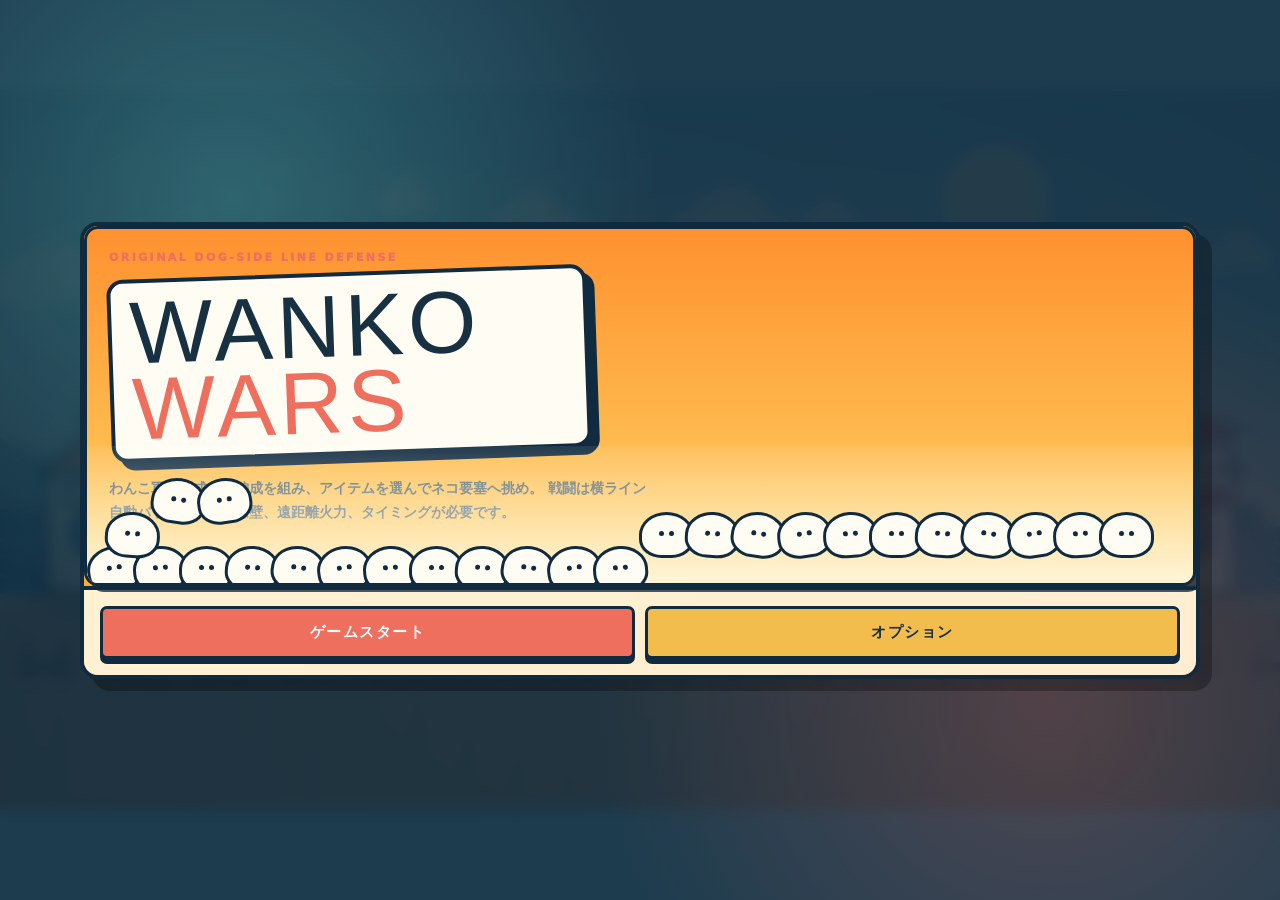
==== index.html @ 1aeb23c6 "Add Wanko Wars browser game" ====
<!doctype html>
<html lang="ja">
<head>
  <meta charset="utf-8">
  <meta name="viewport" content="width=device-width, initial-scale=1, maximum-scale=1, user-scalable=no">
  <meta name="theme-color" content="#102b3f">
  <title>WANKO WARS - わんこ大戦争</title>
  <style>
    :root {
      --ink: #173042;
      --paper: #fff8df;
      --cream: #f4e6bb;
      --navy: #102b3f;
      --blue: #2c8da3;
      --aqua: #62d5c8;
      --coral: #ef6f5e;
      --gold: #f3bd4d;
      --green: #58a96f;
      --shadow: rgba(16, 43, 63, 0.25);
    }

    * {
      box-sizing: border-box;
      -webkit-tap-highlight-color: transparent;
    }

    html,
    body {
      width: 100%;
      height: 100%;
      margin: 0;
      overflow: hidden;
      background: var(--navy);
      color: var(--ink);
      font-family: "Yu Gothic UI", "Hiragino Kaku Gothic ProN", system-ui, sans-serif;
    }

    body {
      display: grid;
      place-items: center;
    }

    button {
      border: 0;
      color: inherit;
      font: inherit;
      cursor: pointer;
      touch-action: manipulation;
    }

    button:focus-visible {
      outline: 4px solid rgba(255, 255, 255, 0.9);
      outline-offset: 3px;
    }

    #game {
      display: block;
      width: 100vw;
      height: 100vh;
      background: #98dbe0;
    }

    .hud {
      position: fixed;
      inset: 0;
      z-index: 2;
      pointer-events: none;
      user-select: none;
    }

    .hud.menu-hidden {
      display: none;
    }

    .topbar {
      position: absolute;
      top: 0;
      left: 0;
      right: 0;
      display: grid;
      grid-template-columns: minmax(160px, 1fr) auto minmax(160px, 1fr);
      align-items: start;
      gap: 14px;
      padding: 14px 18px;
    }

    .brand {
      justify-self: start;
      padding: 9px 13px 8px;
      border: 3px solid var(--navy);
      border-radius: 8px;
      background: var(--paper);
      box-shadow: 5px 5px 0 var(--navy);
      transform: rotate(-1deg);
    }

    .brand-main {
      display: block;
      font-family: Impact, "Arial Black", sans-serif;
      font-size: clamp(21px, 2.5vw, 36px);
      line-height: 0.85;
      letter-spacing: 0.06em;
    }

    .brand-sub {
      color: var(--coral);
      font-size: 10px;
      font-weight: 900;
      letter-spacing: 0.25em;
    }

    .wave-card {
      min-width: 190px;
      padding: 8px 16px 9px;
      border: 3px solid var(--navy);
      border-radius: 999px;
      background: var(--paper);
      box-shadow: 0 5px 0 var(--navy);
      text-align: center;
    }

    .wave-label {
      color: var(--blue);
      font-size: 10px;
      font-weight: 900;
      letter-spacing: 0.18em;
    }

    #waveName {
      font-size: 16px;
      font-weight: 1000;
    }

    .top-actions {
      justify-self: end;
      display: flex;
      gap: 8px;
      pointer-events: auto;
    }

    .round-button {
      width: 48px;
      height: 48px;
      border: 3px solid var(--navy);
      border-radius: 50%;
      background: var(--paper);
      box-shadow: 0 4px 0 var(--navy);
      font-size: 13px;
      font-weight: 1000;
    }

    .round-button:active {
      translate: 0 3px;
      box-shadow: 0 1px 0 var(--navy);
    }

    .base-status {
      position: absolute;
      top: 104px;
      width: min(250px, 32vw);
      padding: 8px 10px;
      border: 3px solid var(--navy);
      border-radius: 8px;
      background: rgba(255, 248, 223, 0.94);
      box-shadow: 4px 4px 0 rgba(16, 43, 63, 0.75);
    }

    .base-status.player {
      left: 18px;
    }

    .base-status.enemy {
      right: 18px;
    }

    .base-row {
      display: flex;
      justify-content: space-between;
      gap: 8px;
      margin-bottom: 5px;
      font-size: 11px;
      font-weight: 1000;
    }

    .hp-track {
      height: 10px;
      overflow: hidden;
      border: 2px solid var(--navy);
      border-radius: 999px;
      background: #d8cda8;
    }

    .hp-fill {
      width: 100%;
      height: 100%;
      transform-origin: left center;
      background: var(--green);
      transition: width 140ms linear;
    }

    .enemy .hp-fill {
      margin-left: auto;
      background: var(--coral);
    }

    .message {
      position: absolute;
      top: 118px;
      left: 50%;
      min-width: 240px;
      max-width: min(480px, 82vw);
      padding: 9px 15px;
      border: 3px solid var(--navy);
      border-radius: 8px;
      background: var(--paper);
      box-shadow: 4px 4px 0 var(--navy);
      font-size: 13px;
      font-weight: 1000;
      text-align: center;
      opacity: 0;
      transform: translate(-50%, -12px) rotate(-1deg);
      transition: 160ms ease;
    }

    .message.show {
      opacity: 1;
      transform: translate(-50%, 0) rotate(-1deg);
    }

    .bottom-panel {
      position: absolute;
      right: 0;
      bottom: 0;
      left: 0;
      display: grid;
      grid-template-columns: 170px minmax(0, 1fr) 76px 128px;
      gap: 12px;
      align-items: end;
      padding: 12px 16px 15px;
      border-top: 4px solid var(--navy);
      background:
        linear-gradient(90deg, rgba(16, 43, 63, 0.06) 1px, transparent 1px) 0 0 / 22px 22px,
        var(--paper);
      box-shadow: 0 -8px 0 rgba(16, 43, 63, 0.12);
      pointer-events: auto;
    }

    .economy {
      display: grid;
      gap: 7px;
    }

    .money-label {
      color: var(--blue);
      font-size: 10px;
      font-weight: 1000;
      letter-spacing: 0.12em;
    }

    .money-value {
      font-family: Impact, "Arial Black", sans-serif;
      font-size: clamp(24px, 3vw, 38px);
      line-height: 0.9;
      letter-spacing: 0.03em;
    }

    #moneyMax {
      color: #607581;
      font-size: 0.55em;
    }

    .upgrade-button {
      position: relative;
      min-height: 46px;
      overflow: hidden;
      border: 3px solid var(--navy);
      border-radius: 7px;
      background: var(--gold);
      box-shadow: 0 4px 0 var(--navy);
      font-size: 12px;
      font-weight: 1000;
    }

    .upgrade-button:active:not(:disabled),
    .unit-button:active:not(:disabled),
    .deck-switch-button:active:not(:disabled),
    .cannon-button:active:not(:disabled) {
      translate: 0 3px;
      box-shadow: 0 1px 0 var(--navy);
    }

    .upgrade-button:disabled {
      filter: grayscale(0.7);
      opacity: 0.55;
      cursor: not-allowed;
    }

    .unit-bar {
      display: grid;
      grid-template-columns: repeat(5, minmax(72px, 1fr));
      gap: 9px;
    }

    .unit-button {
      position: relative;
      min-height: 83px;
      overflow: hidden;
      padding: 7px 5px 5px;
      border: 3px solid var(--navy);
      border-radius: 8px;
      background: #fffdf3;
      box-shadow: 0 4px 0 var(--navy);
      font-weight: 1000;
    }

    .unit-button:hover:not(:disabled) {
      background: #fff3bd;
    }

    .unit-button:disabled {
      color: #657780;
      cursor: not-allowed;
    }

    .unit-button.empty {
      border-style: dashed;
      background: rgba(255, 255, 255, .55);
      box-shadow: none;
      opacity: .62;
    }

    .unit-icon {
      display: block;
      height: 30px;
      margin-bottom: 2px;
      font-size: 27px;
      line-height: 30px;
    }

    .unit-sprite {
      display: block;
      width: 100%;
      height: 47px;
      margin: 0 auto 4px;
      object-fit: contain;
      pointer-events: none;
    }

    .unit-name {
      display: block;
      overflow: hidden;
      font-size: 11px;
      line-height: 1.1;
      text-overflow: ellipsis;
      white-space: nowrap;
    }

    .unit-cost {
      display: block;
      color: var(--coral);
      font-size: 13px;
      line-height: 1;
    }

    .unit-key {
      position: absolute;
      top: 3px;
      right: 4px;
      color: #81919a;
      font-size: 9px;
    }

    .cooldown {
      position: absolute;
      right: 0;
      bottom: 0;
      left: 0;
      height: 0;
      background: rgba(16, 43, 63, 0.72);
      pointer-events: none;
      transition: height 60ms linear;
    }

    .deck-switch-button,
    .cannon-button {
      position: relative;
      min-height: 83px;
      overflow: hidden;
      padding: 8px;
      border: 3px solid var(--navy);
      border-radius: 8px;
      background: var(--aqua);
      box-shadow: 0 4px 0 var(--navy);
      font-size: 12px;
      font-weight: 1000;
    }

    .deck-switch-button {
      background: var(--gold);
      font-size: 14px;
    }

    .deck-switch-button .switch-mark {
      display: block;
      font-family: Impact, "Arial Black", sans-serif;
      font-size: 28px;
      line-height: 1;
    }

    .deck-switch-button .switch-label {
      display: block;
      margin-top: 4px;
      font-size: 10px;
      line-height: 1.1;
    }

    .pause-menu {
      position: absolute;
      top: 50%;
      left: 50%;
      z-index: 18;
      width: min(360px, calc(100vw - 34px));
      padding: 18px;
      border: 4px solid var(--navy);
      border-radius: 16px;
      background: rgba(255, 253, 243, 0.98);
      box-shadow: 10px 10px 0 rgba(16, 43, 63, 0.38);
      text-align: center;
      transform: translate(-50%, -50%) rotate(-1deg);
      pointer-events: auto;
    }

    .pause-title {
      font-family: Impact, "Arial Black", sans-serif;
      font-size: 38px;
      letter-spacing: .08em;
    }

    .pause-menu .menu-action {
      width: 100%;
      margin-top: 12px;
    }

    .cannon-button.ready {
      animation: cannonPulse 850ms ease-in-out infinite alternate;
    }

    .cannon-button:disabled {
      filter: grayscale(0.45);
      cursor: not-allowed;
    }

    .cannon-meter {
      position: absolute;
      right: 0;
      bottom: 0;
      left: 0;
      height: 0;
      background: rgba(255, 255, 255, 0.52);
      pointer-events: none;
    }

    .cannon-icon {
      display: block;
      font-size: 26px;
    }

    .overlay {
      position: fixed;
      inset: 0;
      z-index: 10;
      display: grid;
      place-items: center;
      padding: 22px;
      background:
        radial-gradient(circle at 18% 22%, rgba(98, 213, 200, 0.28), transparent 34%),
        radial-gradient(circle at 82% 78%, rgba(239, 111, 94, 0.24), transparent 36%),
        rgba(16, 43, 63, 0.9);
      backdrop-filter: blur(7px);
    }

    .overlay.hidden {
      display: none;
    }

    .hidden {
      display: none !important;
    }

    .card {
      width: min(650px, 100%);
      padding: clamp(23px, 5vw, 44px);
      border: 4px solid var(--navy);
      border-radius: 15px;
      background:
        radial-gradient(circle at 10px 10px, rgba(44, 141, 163, 0.11) 2px, transparent 2px) 0 0 / 21px 21px,
        var(--paper);
      box-shadow: 12px 12px 0 rgba(0, 0, 0, 0.28);
      transform: rotate(-0.35deg);
    }

    .eyebrow {
      margin-bottom: 8px;
      color: var(--coral);
      font-size: 11px;
      font-weight: 1000;
      letter-spacing: 0.22em;
    }

    h1,
    h2 {
      margin: 0;
      font-family: Impact, "Arial Black", sans-serif;
      letter-spacing: 0.035em;
    }

    h1 {
      font-size: clamp(52px, 11vw, 92px);
      line-height: 0.82;
    }

    h1 span {
      color: var(--blue);
    }

    h2 {
      font-size: clamp(42px, 8vw, 72px);
      line-height: 1;
    }

    .lead {
      max-width: 540px;
      margin: 21px 0;
      color: #506976;
      font-size: 14px;
      font-weight: 700;
      line-height: 1.75;
    }

    .howto {
      display: grid;
      grid-template-columns: repeat(3, 1fr);
      gap: 8px;
      margin-bottom: 22px;
    }

    .howto-item {
      padding: 10px;
      border: 2px solid var(--navy);
      border-radius: 6px;
      background: rgba(255, 255, 255, 0.65);
      font-size: 11px;
      font-weight: 800;
      line-height: 1.45;
    }

    .howto-item strong {
      display: block;
      margin-bottom: 2px;
      color: var(--blue);
      font-size: 13px;
    }

    .primary-button {
      width: 100%;
      padding: 14px 18px;
      border: 3px solid var(--navy);
      border-radius: 7px;
      background: var(--coral);
      color: white;
      box-shadow: 0 5px 0 var(--navy);
      font-size: 15px;
      font-weight: 1000;
      letter-spacing: 0.1em;
    }

    .primary-button:active {
      translate: 0 4px;
      box-shadow: 0 1px 0 var(--navy);
    }

    .result-stats {
      display: flex;
      gap: 8px;
      margin: 18px 0 22px;
    }

    .result-stat {
      flex: 1;
      padding: 10px;
      border: 2px solid var(--navy);
      border-radius: 6px;
      background: rgba(255, 255, 255, 0.65);
      text-align: center;
    }

    .result-stat span {
      display: block;
      color: #6d7e86;
      font-size: 9px;
      font-weight: 900;
      letter-spacing: 0.14em;
    }

    .result-stat strong {
      font-family: Impact, "Arial Black", sans-serif;
      font-size: 25px;
    }

    .menu-shell {
      display: flex;
      flex-direction: column;
      width: min(1120px, calc(100vw - 28px));
      max-height: calc(100vh - 28px);
      overflow: hidden;
      border: 4px solid var(--navy);
      border-radius: 18px;
      background:
        linear-gradient(135deg, rgba(255, 184, 64, 0.92), rgba(255, 120, 46, 0.92)),
        var(--gold);
      box-shadow: 12px 12px 0 rgba(0, 0, 0, 0.28);
    }

    #baseScreen .menu-shell {
      height: min(760px, calc(100vh - 28px));
    }

    .menu-header {
      display: flex;
      align-items: center;
      justify-content: space-between;
      gap: 12px;
      padding: 12px 16px;
      border-bottom: 4px solid var(--navy);
      background: rgba(255, 248, 223, 0.92);
    }

    .menu-title {
      font-family: Impact, "Arial Black", sans-serif;
      font-size: clamp(25px, 4vw, 46px);
      letter-spacing: 0.06em;
    }

    .resource-strip {
      display: flex;
      flex-wrap: wrap;
      gap: 8px;
      justify-content: flex-end;
    }

    .resource-pill {
      min-width: 112px;
      padding: 7px 10px;
      border: 3px solid var(--navy);
      border-radius: 999px;
      background: #fffdf3;
      box-shadow: 0 3px 0 var(--navy);
      font-size: 12px;
      font-weight: 1000;
      text-align: center;
    }

    .menu-body {
      display: grid;
      grid-template-columns: 260px minmax(0, 1fr);
      flex: 1;
      min-height: 0;
      background:
        radial-gradient(circle at 22px 22px, rgba(255,255,255,.24) 4px, transparent 4px) 0 0 / 44px 44px,
        rgba(255, 224, 129, 0.78);
    }

    .menu-nav {
      display: grid;
      align-content: start;
      gap: 10px;
      padding: 16px;
      border-right: 4px solid var(--navy);
      background: rgba(16, 43, 63, 0.12);
    }

    .menu-nav button,
    .menu-action,
    .small-action {
      border: 3px solid var(--navy);
      border-radius: 9px;
      background: var(--paper);
      box-shadow: 0 4px 0 var(--navy);
      font-weight: 1000;
    }

    .menu-nav button {
      min-height: 50px;
      padding: 10px 12px;
      text-align: left;
    }

    .menu-nav button.active {
      background: var(--aqua);
    }

    .menu-nav button:active,
    .menu-action:active,
    .small-action:active {
      translate: 0 3px;
      box-shadow: 0 1px 0 var(--navy);
    }

    .menu-content {
      min-height: 0;
      overflow-y: auto;
      overscroll-behavior: contain;
      padding: 18px;
      padding-bottom: 32px;
    }

    .home-grid {
      display: grid;
      grid-template-columns: minmax(0, 1.15fr) minmax(260px, .85fr);
      gap: 16px;
      align-items: stretch;
    }

    .home-hero,
    .menu-panel {
      border: 3px solid var(--navy);
      border-radius: 14px;
      background: rgba(255, 248, 223, 0.94);
      box-shadow: 6px 6px 0 rgba(16, 43, 63, 0.78);
    }

    .home-hero {
      position: relative;
      min-height: 360px;
      overflow: hidden;
      padding: 22px;
      background:
        linear-gradient(180deg, rgba(255, 142, 45, 0.92), rgba(255, 216, 101, 0.9)),
        var(--gold);
    }

    .hero-logo {
      max-width: 480px;
      padding: 12px 18px;
      border: 4px solid var(--navy);
      border-radius: 16px;
      background: #fffdf3;
      box-shadow: 8px 8px 0 var(--navy);
      transform: rotate(-2deg);
      font-family: Impact, "Arial Black", sans-serif;
      font-size: clamp(42px, 8vw, 88px);
      line-height: .86;
      letter-spacing: .05em;
    }

    .hero-logo span {
      color: var(--coral);
    }

    .hero-crowd {
      position: absolute;
      right: 0;
      bottom: -5px;
      left: 0;
      height: 142px;
      overflow: hidden;
      background: linear-gradient(0deg, rgba(255,255,255,.78), rgba(255,255,255,.08));
    }

    .crowd-face {
      position: absolute;
      width: 55px;
      height: 46px;
      border: 3px solid var(--navy);
      border-radius: 55% 55% 45% 45%;
      background: #fffdf3;
    }

    .crowd-face::before,
    .crowd-face::after {
      content: "";
      position: absolute;
      top: 16px;
      width: 5px;
      height: 5px;
      border-radius: 50%;
      background: var(--navy);
    }

    .crowd-face::before { left: 17px; }
    .crowd-face::after { right: 17px; }

    .home-actions {
      display: grid;
      gap: 12px;
      align-content: start;
    }

    .menu-action {
      min-height: 58px;
      padding: 12px;
      background: var(--gold);
      font-size: 16px;
    }

    .menu-action.primary {
      min-height: 72px;
      background: var(--coral);
      color: white;
      font-size: 20px;
    }

    .card-grid {
      display: grid;
      grid-template-columns: repeat(auto-fit, minmax(210px, 1fr));
      gap: 12px;
    }

    .stage-card,
    .unit-card,
    .item-card,
    .option-card {
      border: 3px solid var(--navy);
      border-radius: 12px;
      background: rgba(255, 253, 243, 0.95);
      box-shadow: 4px 4px 0 rgba(16, 43, 63, 0.72);
      padding: 12px;
    }

    .stage-card.cleared {
      background: #e8ffec;
    }

    .stage-name,
    .unit-card-name,
    .item-name {
      font-size: 17px;
      font-weight: 1000;
    }

    .stage-meta,
    .unit-meta,
    .item-meta,
    .option-card {
      color: #506976;
      font-size: 12px;
      font-weight: 800;
      line-height: 1.55;
    }

    .sprite-preview {
      display: grid;
      height: 86px;
      margin: 8px 0;
      place-items: center;
      border: 2px dashed rgba(16,43,63,.35);
      border-radius: 9px;
      background: rgba(255,255,255,.52);
    }

    .sprite-preview img {
      max-width: 100%;
      max-height: 78px;
      object-fit: contain;
    }

    .small-action {
      width: 100%;
      min-height: 38px;
      margin-top: 8px;
      padding: 8px;
      background: var(--aqua);
      font-size: 12px;
    }

    .small-action:disabled {
      opacity: .48;
      filter: grayscale(.6);
      cursor: not-allowed;
    }

    .deck-strip {
      display: flex;
      flex-wrap: wrap;
      gap: 8px;
      margin-bottom: 14px;
      padding: 10px;
      border: 3px solid var(--navy);
      border-radius: 12px;
      background: rgba(255, 248, 223, 0.92);
    }

    .deck-strip.formation-deck {
      display: grid;
      grid-template-columns: repeat(5, minmax(92px, 1fr));
      align-items: stretch;
    }

    .deck-slot {
      position: relative;
      min-width: 86px;
      min-height: 74px;
      padding: 8px;
      border: 2px solid var(--navy);
      border-radius: 8px;
      background: white;
      font-size: 11px;
      font-weight: 1000;
      text-align: center;
    }

    .deck-slot.empty {
      display: grid;
      place-items: center;
      border-style: dashed;
      color: #607581;
      background: rgba(255, 255, 255, .48);
    }

    .deck-slot img {
      display: block;
      width: 100%;
      height: 42px;
      object-fit: contain;
    }

    .deck-slot-number {
      position: absolute;
      top: 3px;
      left: 5px;
      color: #81919a;
      font-size: 9px;
    }

    .unit-card.in-deck {
      background: #dffaf5;
    }

    .unit-card.locked {
      opacity: .7;
      filter: grayscale(.65);
    }

    .rarity-badge {
      display: inline-block;
      margin-left: 6px;
      padding: 2px 7px;
      border: 2px solid var(--navy);
      border-radius: 999px;
      background: var(--paper);
      color: var(--navy);
      font-size: 10px;
      font-weight: 1000;
      vertical-align: middle;
    }

    .rarity-基本 { background: #ffffff; }
    .rarity-レア { background: #dffaf5; }
    .rarity-激レア { background: #ffe19a; }
    .rarity-超激レア { background: #ffd2df; }

    .gacha-machine {
      display: grid;
      grid-template-columns: minmax(240px, .8fr) minmax(0, 1.2fr);
      gap: 14px;
      align-items: stretch;
    }

    .gacha-box {
      display: grid;
      min-height: 310px;
      place-items: center;
      border: 4px solid var(--navy);
      border-radius: 20px;
      background:
        radial-gradient(circle at 50% 40%, rgba(255,255,255,.82), transparent 26%),
        linear-gradient(160deg, #ff6f5e, #f3bd4d);
      box-shadow: 7px 7px 0 rgba(16,43,63,.75);
      text-align: center;
    }

    .gacha-drum {
      width: 160px;
      height: 160px;
      border: 6px solid var(--navy);
      border-radius: 50%;
      background:
        radial-gradient(circle at 50% 50%, #fffdf3 0 28%, transparent 29%),
        conic-gradient(var(--aqua), var(--gold), var(--coral), var(--aqua));
      box-shadow: inset 0 0 0 14px rgba(255,255,255,.55), 0 8px 0 var(--navy);
    }

    .gacha-results {
      display: grid;
      grid-template-columns: repeat(auto-fit, minmax(150px, 1fr));
      gap: 10px;
      margin-top: 12px;
    }

    .gacha-results.scroll-list {
      max-height: min(58vh, 520px);
      overflow-y: auto;
      overscroll-behavior: contain;
      padding: 4px 8px 12px 4px;
    }

    .gacha-result {
      border: 3px solid var(--navy);
      border-radius: 12px;
      background: #fffdf3;
      box-shadow: 4px 4px 0 rgba(16,43,63,.72);
      padding: 9px;
      text-align: center;
    }

    .gacha-result.new {
      background: #fff1b8;
    }

    .gacha-info-modal {
      position: fixed;
      inset: max(14px, 4vh) max(14px, 5vw);
      z-index: 24;
      display: grid;
      grid-template-rows: auto minmax(0, 1fr);
      padding: 16px;
      border: 4px solid var(--navy);
      border-radius: 18px;
      background:
        linear-gradient(180deg, rgba(255, 248, 223, .98), rgba(255, 224, 129, .98)),
        var(--paper);
      box-shadow: 12px 12px 0 rgba(16, 43, 63, .42);
    }

    .gacha-info-header {
      display: flex;
      align-items: center;
      justify-content: space-between;
      gap: 12px;
      padding-bottom: 10px;
      border-bottom: 3px solid var(--navy);
    }

    .setting-row {
      display: flex;
      align-items: center;
      justify-content: space-between;
      gap: 12px;
      margin-top: 10px;
      padding-top: 10px;
      border-top: 2px dashed rgba(16, 43, 63, 0.25);
    }

    .two-buttons {
      display: grid;
      grid-template-columns: 1fr 1fr;
      gap: 10px;
    }

    @keyframes cannonPulse {
      from { filter: brightness(1); transform: rotate(-1deg); }
      to { filter: brightness(1.14); transform: rotate(1deg) scale(1.025); }
    }

    @media (max-width: 780px) {
      .menu-shell {
        width: calc(100vw - 12px);
        max-height: calc(100vh - 12px);
      }

      #baseScreen .menu-shell {
        height: calc(100vh - 12px);
      }

      .menu-header {
        align-items: flex-start;
        flex-direction: column;
      }

      .resource-strip {
        justify-content: flex-start;
      }

      .menu-body {
        grid-template-columns: 1fr;
      }

      .menu-nav {
        grid-template-columns: repeat(3, 1fr);
        border-right: 0;
        border-bottom: 4px solid var(--navy);
        padding: 8px;
      }

      .menu-nav button {
        min-height: 38px;
        padding: 7px;
        font-size: 11px;
        text-align: center;
      }

      .menu-content {
        padding: 10px;
        padding-bottom: 26px;
      }

      .deck-strip.formation-deck {
        grid-template-columns: repeat(5, minmax(54px, 1fr));
      }

      .deck-slot {
        min-width: 0;
        min-height: 66px;
        padding: 6px 4px;
      }

      .home-grid {
        grid-template-columns: 1fr;
      }

      .gacha-machine {
        grid-template-columns: 1fr;
      }

      .home-hero {
        min-height: 245px;
      }

      .hero-logo {
        font-size: 44px;
      }

      .card-grid {
        grid-template-columns: 1fr;
      }

      .topbar {
        grid-template-columns: 1fr auto;
        padding: 8px 9px;
      }

      .brand {
        padding: 7px 9px;
        box-shadow: 3px 3px 0 var(--navy);
      }

      .brand-main {
        font-size: 19px;
      }

      .brand-sub {
        display: none;
      }

      .wave-card {
        position: absolute;
        top: 8px;
        left: 50%;
        min-width: 146px;
        padding: 5px 10px 6px;
        transform: translateX(-50%);
      }

      #waveName {
        font-size: 12px;
      }

      .round-button {
        width: 40px;
        height: 40px;
      }

      .base-status {
        top: 62px;
        width: 37vw;
        padding: 5px 7px;
      }

      .base-status.player {
        left: 8px;
      }

      .base-status.enemy {
        right: 8px;
      }

      .base-row {
        font-size: 9px;
      }

      .message {
        top: 109px;
      }

      .bottom-panel {
        grid-template-columns: 92px minmax(0, 1fr) 48px 75px;
        gap: 5px;
        padding: 6px 6px 9px;
      }

      .money-value {
        font-size: 20px;
      }

      .upgrade-button {
        min-height: 43px;
        font-size: 9px;
      }

      .unit-bar {
        grid-template-columns: repeat(5, minmax(0, 1fr));
        gap: 4px;
      }

      .unit-button {
        min-width: 0;
        min-height: 68px;
        padding: 4px 2px 3px;
      }

      .unit-icon {
        height: 25px;
        font-size: 22px;
        line-height: 25px;
      }

      .unit-sprite {
        height: 36px;
        margin-bottom: 3px;
      }

      .unit-name {
        font-size: 8px;
      }

      .unit-cost {
        font-size: 9px;
      }

      .unit-key {
        display: none;
      }

      .deck-switch-button,
      .cannon-button {
        min-height: 68px;
        padding: 3px;
        font-size: 8px;
      }

      .deck-switch-button .switch-mark {
        font-size: 22px;
      }

      .cannon-icon {
        font-size: 22px;
      }

      .howto {
        grid-template-columns: 1fr;
      }
    }

    @media (max-width: 540px) {
      .wave-label,
      .base-name {
        display: none;
      }

      .wave-card {
        min-width: 114px;
      }

      .bottom-panel {
        grid-template-columns: 78px minmax(0, 1fr) 42px 62px;
      }

      .economy {
        gap: 4px;
      }

      .money-label {
        font-size: 8px;
      }

      .unit-icon {
        font-size: 19px;
      }

      .unit-name {
        display: none;
      }

      .unit-button {
        min-height: 60px;
      }

      .deck-switch-button,
      .cannon-button {
        min-height: 60px;
      }
    }

    @media (max-height: 620px) {
      .base-status {
        display: none;
      }

      .message {
        top: 65px;
      }

      .bottom-panel {
        padding-top: 5px;
        padding-bottom: 7px;
      }

      .unit-button,
      .deck-switch-button,
      .cannon-button {
        min-height: 60px;
      }

      .unit-icon,
      .cannon-icon {
        height: 23px;
        font-size: 20px;
        line-height: 23px;
      }
    }
  </style>
</head>
<body>
  <canvas id="game" aria-label="横方向のわんこ大戦争ゲーム"></canvas>

  <div class="hud">
    <div class="topbar">
      <div class="brand">
        <span class="brand-main">WANKO WARS</span>
        <span class="brand-sub">わんこ大戦争</span>
      </div>
      <div class="wave-card">
        <div class="wave-label">NEKO REPORT</div>
        <div id="waveName">第1波・ネコ小隊</div>
      </div>
      <div class="top-actions">
        <button class="round-button" id="speedButton" aria-label="ゲーム速度を変更">×1</button>
        <button class="round-button" id="pauseButton" aria-label="一時停止">Ⅱ</button>
      </div>
    </div>

    <div class="base-status player">
      <div class="base-row">
        <span class="base-name">わんこハウス</span>
        <span id="playerHpText">5000 / 5000</span>
      </div>
      <div class="hp-track"><div class="hp-fill" id="playerHpBar"></div></div>
    </div>

    <div class="base-status enemy">
      <div class="base-row">
        <span id="enemyHpText">6000 / 6000</span>
        <span class="base-name">ネコ要塞</span>
      </div>
      <div class="hp-track"><div class="hp-fill" id="enemyHpBar"></div></div>
    </div>

    <div class="message" id="message"></div>

    <div class="pause-menu hidden" id="pauseMenu" aria-live="polite">
      <div class="pause-title">PAUSE</div>
      <button class="menu-action primary" id="resumeButton">戦闘再開</button>
      <button class="menu-action" id="retreatButton">戦闘から離脱</button>
    </div>

    <div class="bottom-panel">
      <div class="economy">
        <div>
          <div class="money-label">BONES / ほね</div>
          <div class="money-value"><span id="money">0</span><span id="moneyMax"> / 1200</span></div>
        </div>
        <button class="upgrade-button" id="upgradeButton">
          ごはんLv.<span id="incomeLevel">1</span><br>
          <span id="upgradeCost">増量 300</span>
        </button>
      </div>

      <div class="unit-bar" id="unitBar"></div>

      <button class="deck-switch-button" id="deckSwitchButton" aria-label="出撃枠を切り替え">
        <span class="switch-mark">↻</span>
        <span class="switch-label" id="deckSwitchLabel">表 1-5</span>
      </button>

      <button class="cannon-button" id="cannonButton" disabled>
        <span class="cannon-icon">♪</span>
        <span id="cannonLabel">遠吠え 0%</span>
        <span class="cannon-meter" id="cannonMeter"></span>
      </button>
    </div>
  </div>

  <div class="overlay" id="startScreen">
    <div class="menu-shell">
      <div class="home-hero">
        <div class="eyebrow">ORIGINAL DOG-SIDE LINE DEFENSE</div>
        <div class="hero-logo">WANKO<br><span>WARS</span></div>
        <p class="lead">
          わんこ軍を育成し、編成を組み、アイテムを選んでネコ要塞へ挑め。
          戦闘は横ライン自動バトル。勝つには壁、遠距離火力、タイミングが必要です。
        </p>
        <div class="hero-crowd" id="titleCrowd"></div>
      </div>
      <div style="padding:16px;background:rgba(255,248,223,.92);border-top:4px solid var(--navy);">
        <div class="two-buttons">
          <button class="primary-button" id="startButton">ゲームスタート</button>
          <button class="primary-button" id="titleOptionsButton" style="background:var(--gold);color:var(--ink);">オプション</button>
        </div>
      </div>
    </div>
  </div>

  <div class="overlay hidden" id="baseScreen">
    <div class="menu-shell">
      <div class="menu-header">
        <div>
          <div class="eyebrow">WANKO BASE</div>
          <div class="menu-title">わんこ基地</div>
        </div>
        <div class="resource-strip">
          <div class="resource-pill">XP <span id="xpValue">0</span></div>
          <div class="resource-pill">ほね缶 <span id="boneCanValue">0</span></div>
          <div class="resource-pill">チケット <span id="ticketValue">0</span></div>
          <div class="resource-pill">統率力 <span id="energyValue">0</span></div>
        </div>
      </div>
      <div class="menu-body">
        <div class="menu-nav">
          <button data-menu="homePanel" class="active">わんこ基地</button>
          <button data-menu="stagePanel">戦闘開始!!</button>
          <button data-menu="powerPanel">パワーアップ</button>
          <button data-menu="gachaPanel">ガチャ</button>
          <button data-menu="formationPanel">キャラクター編成</button>
          <button data-menu="itemPanel">アイテムショップ</button>
          <button data-menu="optionPanel">オプション</button>
        </div>
        <div class="menu-content">
          <section id="homePanel" class="menu-panel-content">
            <div class="home-grid">
              <div class="home-hero">
                <div class="eyebrow">TODAY'S ORDER</div>
                <div class="hero-logo" style="font-size:clamp(34px,6vw,68px);">わんこ<br><span>反撃中</span></div>
                <p class="lead">ステージをクリアしてXPとほね缶を集め、わんこ軍を強化しましょう。</p>
                <div class="hero-crowd" id="baseCrowd"></div>
              </div>
              <div class="home-actions">
                <button class="menu-action primary" data-menu-jump="stagePanel">戦闘開始!!</button>
                <button class="menu-action" data-menu-jump="gachaPanel">ガチャを引く</button>
                <button class="menu-action" data-menu-jump="powerPanel">パワーアップ</button>
                <button class="menu-action" data-menu-jump="formationPanel">編成を変える</button>
                <div class="menu-panel" style="padding:14px;">
                  <div class="stage-name">現在の編成</div>
                  <div class="deck-strip" id="homeDeck"></div>
                </div>
              </div>
            </div>
          </section>

          <section id="stagePanel" class="menu-panel-content hidden">
            <div class="eyebrow">STAGE SELECT</div>
            <h2>戦闘開始!!</h2>
            <p class="lead">ステージごとに敵の強さ、報酬、出現順が変わります。</p>
            <div class="card-grid" id="stageList"></div>
          </section>

          <section id="powerPanel" class="menu-panel-content hidden">
            <div class="eyebrow">POWER UP</div>
            <h2>パワーアップ</h2>
            <p class="lead">XPを使ってわんこ軍の体力と攻撃力を上げます。</p>
            <div class="card-grid" id="powerList"></div>
          </section>

          <section id="gachaPanel" class="menu-panel-content hidden">
            <div class="eyebrow">GACHA</div>
            <h2>わんこガチャ</h2>
            <p class="lead">チケットまたはほね缶で新しいわんこを仲間にできます。被ったキャラはXPに変換されます。</p>
            <div class="gacha-machine">
              <div class="gacha-box">
                <div>
                  <div class="gacha-drum"></div>
                  <button class="menu-action primary" id="singleGachaButton" style="margin-top:18px;">1回引く</button>
                  <button class="menu-action" id="fiveGachaButton" style="margin-top:10px;">5回引く</button>
                </div>
              </div>
              <div class="menu-panel" style="padding:14px;">
                <div class="stage-name">ガチャ結果</div>
                <p class="item-meta">排出キャラ一覧はインフォメーションから確認できます。</p>
                <button class="small-action" id="gachaInfoButton">インフォメーション</button>
                <div class="gacha-results" id="gachaResults"></div>
              </div>
            </div>
            <div class="gacha-info-modal hidden" id="gachaInfoModal">
              <div class="gacha-info-header">
                <div>
                  <div class="eyebrow">INFORMATION</div>
                  <div class="stage-name">排出キャラ一覧</div>
                </div>
                <button class="small-action" id="closeGachaInfoButton" style="width:auto;margin-top:0;">閉じる</button>
              </div>
              <div class="gacha-results scroll-list" id="gachaInfoList"></div>
            </div>
          </section>

          <section id="formationPanel" class="menu-panel-content hidden">
            <div class="eyebrow">FORMATION</div>
            <h2>キャラクター編成</h2>
            <p class="lead">戦闘に出すわんこを選びます。最低3体、最大10体まで。戦闘中は回転ボタンで表5体と裏5体を切り替えます。</p>
            <div class="deck-strip formation-deck" id="deckList"></div>
            <div class="card-grid" id="formationList"></div>
          </section>

          <section id="itemPanel" class="menu-panel-content hidden">
            <div class="eyebrow">ITEM SHOP</div>
            <h2>アイテムショップ</h2>
            <p class="lead">ほね缶で購入し、次の戦闘に持ち込むアイテムを選べます。</p>
            <div class="card-grid" id="itemList"></div>
          </section>

          <section id="optionPanel" class="menu-panel-content hidden">
            <div class="eyebrow">OPTIONS</div>
            <h2>オプション</h2>
            <div class="card-grid" id="optionList"></div>
          </section>
        </div>
      </div>
    </div>
  </div>

  <div class="overlay hidden" id="resultScreen">
    <div class="card">
      <div class="eyebrow" id="resultEyebrow">WANKO HOUSE SAFE</div>
      <h2 id="resultTitle">防衛成功</h2>
      <p class="lead" id="resultText">ネコ要塞を落とし、わんこハウスを守り抜きました。</p>
      <div class="result-stats">
        <div class="result-stat"><span>TIME</span><strong id="resultTime">0:00</strong></div>
        <div class="result-stat"><span>DEPLOYED</span><strong id="resultDeployed">0</strong></div>
        <div class="result-stat"><span>DEFEATED</span><strong id="resultDefeated">0</strong></div>
      </div>
      <div class="two-buttons">
        <button class="primary-button" id="restartButton">もう一度戦う</button>
        <button class="primary-button" id="resultHomeButton" style="background:var(--gold);color:var(--ink);">基地へ戻る</button>
      </div>
    </div>
  </div>

  <script>
    "use strict";

    const canvas = document.getElementById("game");
    const ctx = canvas.getContext("2d");
    const WORLD = { width: 1600, height: 900, groundY: 630 };
    const PLAYER_BASE_X = 118;
    const ENEMY_BASE_X = 1482;
    const UNIT_LIMIT = 42;
    const ui = {
      money: document.getElementById("money"),
      moneyMax: document.getElementById("moneyMax"),
      incomeLevel: document.getElementById("incomeLevel"),
      upgradeCost: document.getElementById("upgradeCost"),
      upgradeButton: document.getElementById("upgradeButton"),
      unitBar: document.getElementById("unitBar"),
      cannonButton: document.getElementById("cannonButton"),
      cannonLabel: document.getElementById("cannonLabel"),
      cannonMeter: document.getElementById("cannonMeter"),
      playerHpText: document.getElementById("playerHpText"),
      playerHpBar: document.getElementById("playerHpBar"),
      enemyHpText: document.getElementById("enemyHpText"),
      enemyHpBar: document.getElementById("enemyHpBar"),
      waveName: document.getElementById("waveName"),
      message: document.getElementById("message"),
      speedButton: document.getElementById("speedButton"),
      pauseButton: document.getElementById("pauseButton"),
      pauseMenu: document.getElementById("pauseMenu"),
      resumeButton: document.getElementById("resumeButton"),
      retreatButton: document.getElementById("retreatButton"),
      deckSwitchButton: document.getElementById("deckSwitchButton"),
      deckSwitchLabel: document.getElementById("deckSwitchLabel"),
      startScreen: document.getElementById("startScreen"),
      resultScreen: document.getElementById("resultScreen"),
      resultEyebrow: document.getElementById("resultEyebrow"),
      resultTitle: document.getElementById("resultTitle"),
      resultText: document.getElementById("resultText"),
      resultTime: document.getElementById("resultTime"),
      resultDeployed: document.getElementById("resultDeployed"),
      resultDefeated: document.getElementById("resultDefeated"),
      resultHomeButton: document.getElementById("resultHomeButton"),
      baseScreen: document.getElementById("baseScreen"),
      xpValue: document.getElementById("xpValue"),
      boneCanValue: document.getElementById("boneCanValue"),
      ticketValue: document.getElementById("ticketValue"),
      energyValue: document.getElementById("energyValue"),
      stageList: document.getElementById("stageList"),
      powerList: document.getElementById("powerList"),
      formationList: document.getElementById("formationList"),
      deckList: document.getElementById("deckList"),
      homeDeck: document.getElementById("homeDeck"),
      gachaResults: document.getElementById("gachaResults"),
      gachaInfoButton: document.getElementById("gachaInfoButton"),
      closeGachaInfoButton: document.getElementById("closeGachaInfoButton"),
      gachaInfoModal: document.getElementById("gachaInfoModal"),
      gachaInfoList: document.getElementById("gachaInfoList"),
      singleGachaButton: document.getElementById("singleGachaButton"),
      fiveGachaButton: document.getElementById("fiveGachaButton"),
      itemList: document.getElementById("itemList"),
      optionList: document.getElementById("optionList"),
      titleCrowd: document.getElementById("titleCrowd"),
      baseCrowd: document.getElementById("baseCrowd")
    };

    const allyTypes = [
      {
        id: "wanko", name: "わんこ", icon: "犬", cost: 60, cooldown: 1.05,
        hp: 160, damage: 14, speed: 55, range: 38, attackRate: 0.68,
        size: 25, color: "#f4e2b8", accent: "#8b5a3b", role: "wall", rarity: "基本"
      },
      {
        id: "nyoro", name: "にょろ犬", icon: "蛇", cost: 110, cooldown: 1.8,
        hp: 120, damage: 32, speed: 42, range: 140, attackRate: 1.0,
        size: 24, color: "#d7c995", accent: "#5b8f6d", role: "ranged", rarity: "基本"
      },
      {
        id: "theguy", name: "例の犬", icon: "人", cost: 150, cooldown: 2.25,
        hp: 220, damage: 35, speed: 47, range: 42, attackRate: 0.9,
        size: 27, color: "#ead3b0", accent: "#5b4a42", role: "wall", rarity: "基本"
      },
      {
        id: "wanic", name: "ワニワン", icon: "速", cost: 210, cooldown: 2.8,
        hp: 160, damage: 32, speed: 92, range: 38, attackRate: 0.44,
        size: 24, color: "#88b86f", accent: "#173042", role: "rush", rarity: "基本"
      },
      {
        id: "goriwan", name: "ゴリワン", icon: "力", cost: 360, cooldown: 4.3,
        hp: 620, damage: 80, speed: 42, range: 48, attackRate: 0.68,
        size: 34, color: "#9a7a63", accent: "#4a3030", role: "bruiser", rarity: "基本"
      },
      {
        id: "kabawan", name: "カバワン", icon: "盾", cost: 430, cooldown: 5.8,
        hp: 1050, damage: 38, speed: 22, range: 52, attackRate: 1.18,
        size: 39, color: "#8bc5c2", accent: "#315c67", role: "tank", rarity: "基本"
      },
      {
        id: "akabuhi", name: "赤ブヒ", icon: "赤", cost: 650, cooldown: 8.4,
        hp: 620, damage: 155, speed: 35, range: 58, attackRate: 1.32,
        size: 37, color: "#d96456", accent: "#f3bd4d", role: "captain", splash: 82, rarity: "基本"
      },
      {
        id: "paondog", name: "パオーン犬", icon: "象", cost: 1200, cooldown: 17,
        hp: 820, damage: 360, speed: 17, range: 315, attackRate: 2.7,
        size: 48, color: "#8aa7b1", accent: "#173042", role: "gunner", splash: 120, rarity: "基本"
      },
      {
        id: "mamewanko", name: "まめわんこ", icon: "豆", cost: 45, cooldown: 0.72,
        hp: 95, damage: 9, speed: 72, range: 34, attackRate: 0.45,
        size: 20, color: "#f7e3ba", accent: "#8b5a3b", role: "wall", rarity: "レア"
      },
      {
        id: "policewanko", name: "ポリス犬", icon: "警", cost: 260, cooldown: 4.4,
        hp: 300, damage: 72, speed: 48, range: 160, attackRate: 1.15,
        size: 29, color: "#d9f3ff", accent: "#2c8da3", role: "ranged", rarity: "レア"
      },
      {
        id: "ninjawanko", name: "忍ワン", icon: "忍", cost: 330, cooldown: 4.0,
        hp: 260, damage: 44, speed: 128, range: 42, attackRate: 0.36,
        size: 25, color: "#d9d9d9", accent: "#173042", role: "rush", rarity: "レア"
      },
      {
        id: "chefwan", name: "シェフ犬", icon: "飯", cost: 390, cooldown: 5.5,
        hp: 420, damage: 42, speed: 31, range: 74, attackRate: 0.95,
        size: 31, color: "#fff4d0", accent: "#ef6f5e", role: "bruiser", splash: 70, rarity: "レア"
      },
      {
        id: "guardwan", name: "番犬ガード", icon: "守", cost: 520, cooldown: 7.0,
        hp: 1500, damage: 30, speed: 18, range: 46, attackRate: 1.1,
        size: 41, color: "#8bc5c2", accent: "#315c67", role: "tank", rarity: "激レア"
      },
      {
        id: "samuraiwan", name: "侍ワン", icon: "侍", cost: 760, cooldown: 9.0,
        hp: 760, damage: 230, speed: 38, range: 66, attackRate: 1.05,
        size: 38, color: "#d96456", accent: "#f3bd4d", role: "captain", splash: 95, rarity: "激レア"
      },
      {
        id: "dragonwan", name: "ドラゴン犬", icon: "竜", cost: 980, cooldown: 12.5,
        hp: 620, damage: 300, speed: 26, range: 255, attackRate: 2.1,
        size: 42, color: "#d7c995", accent: "#5b8f6d", role: "gunner", splash: 80, rarity: "激レア"
      },
      {
        id: "rocketwan", name: "ロケット犬", icon: "砲", cost: 1380, cooldown: 18,
        hp: 720, damage: 520, speed: 20, range: 360, attackRate: 3.0,
        size: 45, color: "#8aa7b1", accent: "#173042", role: "gunner", splash: 150, rarity: "超激レア"
      },
      {
        id: "kingwan", name: "キングワン", icon: "王", cost: 1500, cooldown: 20,
        hp: 1600, damage: 330, speed: 24, range: 120, attackRate: 1.8,
        size: 48, color: "#9a7a63", accent: "#f3bd4d", role: "captain", splash: 140, rarity: "超激レア"
      },
      {
        id: "angelwan", name: "天使ワン", icon: "天", cost: 720, cooldown: 10,
        hp: 520, damage: 95, speed: 45, range: 210, attackRate: 1.35,
        size: 32, color: "#ffe19a", accent: "#2c8da3", role: "ranged", splash: 60, rarity: "激レア"
      },
      {
        id: "sumowan", name: "スモウ犬", icon: "相", cost: 620, cooldown: 8.5,
        hp: 1300, damage: 82, speed: 20, range: 55, attackRate: 0.82,
        size: 42, color: "#ead3b0", accent: "#4a3030", role: "tank", rarity: "激レア"
      },
      {
        id: "goldwan", name: "黄金ワン", icon: "金", cost: 900, cooldown: 11,
        hp: 680, damage: 120, speed: 60, range: 90, attackRate: 0.72,
        size: 36, color: "#f3bd4d", accent: "#ef6f5e", role: "bruiser", splash: 85, rarity: "超激レア"
      }
    ];

    const enemyTypes = {
      smallcat: {
        id: "smallcat", name: "にゃん兵", hp: 95, damage: 13, speed: 45,
        range: 38, attackRate: 0.82, size: 23, reward: 32,
        color: "#fff7df", accent: "#2c8da3", role: "scout"
      },
      wallcat: {
        id: "wallcat", name: "タンクにゃん", hp: 260, damage: 15, speed: 24,
        range: 42, attackRate: 1.1, size: 31, reward: 55,
        color: "#e8e2c7", accent: "#173042", role: "brute"
      },
      battlecat: {
        id: "battlecat", name: "勇者にゃん", hp: 210, damage: 38, speed: 39,
        range: 50, attackRate: 0.9, size: 29, reward: 72,
        color: "#f4d1bf", accent: "#cf4f52", role: "raider"
      },
      legcat: {
        id: "legcat", name: "脚長にゃん", hp: 150, damage: 36, speed: 30,
        range: 185, attackRate: 1.48, size: 28, reward: 86,
        color: "#f8f1dd", accent: "#9157a8", role: "slinger"
      },
      rushcat: {
        id: "rushcat", name: "速足にゃん", hp: 120, damage: 20, speed: 92,
        range: 38, attackRate: 0.5, size: 25, reward: 70,
        color: "#fff1b8", accent: "#d5952f", role: "raider"
      },
      birdcat: {
        id: "birdcat", name: "空飛びにゃん", hp: 190, damage: 31, speed: 52,
        range: 85, attackRate: 1.05, size: 27, reward: 92,
        color: "#ffe19a", accent: "#e87b52", role: "slinger", splash: 55
      },
      lizardcat: {
        id: "lizardcat", name: "ドラゴンにゃん", hp: 280, damage: 70, speed: 20,
        range: 265, attackRate: 2.0, size: 35, reward: 150,
        color: "#d8ead0", accent: "#4c7a5e", role: "gunner"
      },
      giantcat: {
        id: "giantcat", name: "巨神にゃん", hp: 2400, damage: 118, speed: 14,
        range: 112, attackRate: 2.05, size: 58, reward: 780,
        color: "#efe4d5", accent: "#ef6f5e", role: "boss", splash: 110
      }
    };

    const baseWaveSchedule = [
      { time: 1.2, type: "smallcat", count: 3, gap: 1.0 },
      { time: 6, type: "wallcat", count: 2, gap: 1.4 },
      { time: 10, type: "smallcat", count: 5, gap: 0.65 },
      { time: 15, type: "battlecat", count: 2, gap: 1.2 },
      { time: 21, type: "legcat", count: 2, gap: 1.5 },
      { time: 26, type: "rushcat", count: 3, gap: 0.65 },
      { time: 31, type: "birdcat", count: 3, gap: 0.85 },
      { time: 36, type: "wallcat", count: 3, gap: 1.0 },
      { time: 41, type: "lizardcat", count: 1, gap: 1 },
      { time: 42, type: "smallcat", count: 5, gap: 0.5 },
      { time: 49, type: "battlecat", count: 5, gap: 0.65 },
      { time: 56, type: "giantcat", count: 1, gap: 1 },
      { time: 59, type: "legcat", count: 3, gap: 0.8 },
      { time: 63, type: "rushcat", count: 4, gap: 0.5 },
      { time: 67, type: "lizardcat", count: 2, gap: 1.6 },
      { time: 72, type: "birdcat", count: 4, gap: 0.7 }
    ];

    const stageDefinitions = [
      {
        id: "meadow",
        name: "わんこ平原",
        area: "第1章",
        description: "ネコ小隊の基礎部隊が攻めてくる練習ステージ。",
        energy: 10,
        enemyBaseHp: 2600,
        rewardXp: 260,
        rewardBones: 45,
        schedule: baseWaveSchedule.slice(0, 9)
      },
      {
        id: "alley",
        name: "ネコ路地",
        area: "第1章",
        description: "遠距離の脚長にゃんと速足にゃんが前線を乱す。",
        energy: 18,
        enemyBaseHp: 4200,
        rewardXp: 520,
        rewardBones: 80,
        schedule: baseWaveSchedule
      },
      {
        id: "citadel",
        name: "巨神ネコ要塞",
        area: "挑戦",
        description: "巨神にゃんを中心にした長期戦。遠吠えと大型犬を温存しよう。",
        energy: 28,
        enemyBaseHp: 5600,
        rewardXp: 980,
        rewardBones: 150,
        schedule: [
          ...baseWaveSchedule,
          { time: 80, type: "wallcat", count: 4, gap: 0.8 },
          { time: 86, type: "lizardcat", count: 2, gap: 1.1 },
          { time: 92, type: "giantcat", count: 1, gap: 1 }
        ]
      }
    ];

    const itemDefinitions = [
      {
        id: "boneBoost",
        name: "ほね袋",
        price: 90,
        description: "次の戦闘開始時のほねを+400する。"
      },
      {
        id: "howlCharge",
        name: "遠吠え笛",
        price: 130,
        description: "次の戦闘開始時、遠吠えゲージを75%まで溜める。"
      },
      {
        id: "guardCharm",
        name: "犬小屋お守り",
        price: 160,
        description: "次の戦闘だけ、わんこハウスHPを+1000する。"
      }
    ];

    const spritePaths = {
      wanko: "assets/wanko_wanko.png",
      nyoro: "assets/wanko_nyoro.png",
      theguy: "assets/wanko_theguy.png",
      wanic: "assets/wanko_wanic.png",
      goriwan: "assets/wanko_goriwan.png",
      kabawan: "assets/wanko_kabawan.png",
      akabuhi: "assets/wanko_akabuhi.png",
      paondog: "assets/wanko_paondog.png",
      mamewanko: "assets/wanko_wanko.png",
      policewanko: "assets/wanko_theguy.png",
      ninjawanko: "assets/wanko_wanic.png",
      chefwan: "assets/wanko_kabawan.png",
      guardwan: "assets/wanko_kabawan.png",
      samuraiwan: "assets/wanko_akabuhi.png",
      dragonwan: "assets/wanko_nyoro.png",
      rocketwan: "assets/wanko_paondog.png",
      kingwan: "assets/wanko_goriwan.png",
      angelwan: "assets/neko_birdcat.png",
      sumowan: "assets/wanko_goriwan.png",
      goldwan: "assets/wanko_akabuhi.png",
      smallcat: "assets/neko_smallcat.png",
      wallcat: "assets/neko_wallcat.png",
      battlecat: "assets/neko_battlecat.png",
      legcat: "assets/neko_legcat.png",
      rushcat: "assets/neko_rushcat.png",
      birdcat: "assets/neko_birdcat.png",
      lizardcat: "assets/neko_lizardcat.png",
      giantcat: "assets/neko_giantcat.png"
    };

    const starterUnitIds = ["wanko", "nyoro", "theguy", "wanic", "goriwan", "kabawan", "akabuhi", "paondog"];
    const gachaPool = [
      ["wanko", 9], ["nyoro", 8], ["theguy", 8], ["wanic", 8], ["goriwan", 6], ["kabawan", 6],
      ["mamewanko", 10], ["policewanko", 8], ["ninjawanko", 8], ["chefwan", 7],
      ["guardwan", 4], ["samuraiwan", 4], ["dragonwan", 4], ["angelwan", 4], ["sumowan", 4],
      ["rocketwan", 1.5], ["kingwan", 1.5], ["goldwan", 1.2]
    ];

    const spriteImages = Object.fromEntries(Object.entries(spritePaths).map(([id, path]) => {
      const image = new Image();
      image.src = path;
      return [id, image];
    }));

    const SAVE_KEY = "wankoWarsSaveV1";
    const MAX_UNIT_LEVEL = 10;
    const DECK_LIMIT = 10;
    const BATTLE_ROW_SIZE = 5;

    function createDefaultSave() {
      return {
        xp: 1200,
        boneCans: 360,
        tickets: 3,
        energy: 60,
        unitLevels: Object.fromEntries(allyTypes.map(type => [type.id, 1])),
        ownedUnits: Object.fromEntries(allyTypes.map(type => [type.id, starterUnitIds.includes(type.id)])),
        deck: starterUnitIds.slice(),
        clearedStages: {},
        items: Object.fromEntries(itemDefinitions.map(item => [item.id, item.id === "boneBoost" ? 1 : 0])),
        equippedItems: Object.fromEntries(itemDefinitions.map(item => [item.id, false])),
        options: { se: true, autoSpeed: false }
      };
    }

    function loadSave() {
      try {
        const loaded = JSON.parse(localStorage.getItem(SAVE_KEY) || "null");
        const fallback = createDefaultSave();
        if (!loaded || typeof loaded !== "object") return fallback;
        return {
          ...fallback,
          ...loaded,
          unitLevels: { ...fallback.unitLevels, ...(loaded.unitLevels || {}) },
          ownedUnits: { ...fallback.ownedUnits, ...(loaded.ownedUnits || {}) },
          items: { ...fallback.items, ...(loaded.items || {}) },
          equippedItems: { ...fallback.equippedItems, ...(loaded.equippedItems || {}) },
          clearedStages: { ...fallback.clearedStages, ...(loaded.clearedStages || {}) },
          options: { ...fallback.options, ...(loaded.options || {}) },
          tickets: Number.isFinite(loaded.tickets) ? loaded.tickets : fallback.tickets,
          deck: Array.isArray(loaded.deck) && loaded.deck.length ? loaded.deck.filter(id => allyTypes.some(type => type.id === id)).slice(0, DECK_LIMIT) : fallback.deck
        };
      } catch (_) {
        return createDefaultSave();
      }
    }

    function saveGame() {
      localStorage.setItem(SAVE_KEY, JSON.stringify(saveData));
      renderResourceStrip();
    }

    let saveData = loadSave();
    let currentStage = stageDefinitions[0];
    let activeBattleItems = {};

    const units = [];
    const particles = [];
    const projectiles = [];
    const floatingTexts = [];
    const clouds = [];
    const spawnQueue = [];
    const cooldowns = Object.create(null);
    const base = {
      player: { hp: 5000, maxHp: 5000, flash: 0 },
      enemy: { hp: 4200, maxHp: 4200, flash: 0 }
    };

    let running = false;
    let paused = false;
    let ended = false;
    let elapsed = 0;
    let gameSpeed = 1;
    let money = 180;
    let moneyMax = 1200;
    let incomeLevel = 1;
    let cannonCharge = 0;
    let scheduleIndex = 0;
    let lastTime = performance.now();
    let pixelRatio = 1;
    let scale = 1;
    let offsetX = 0;
    let offsetY = 0;
    let messageTimer = 0;
    let cameraShake = 0;
    let nextAmbientSpawn = 73;
    let ambientSpawnsRemaining = 6;
    let audioContext = null;
    let stats = { deployed: 0, defeated: 0 };
    let battleDeckPage = 0;

    function getDeckTypes() {
      const deck = saveData.deck.filter(id => allyTypes.some(type => type.id === id) && saveData.ownedUnits[id]);
      if (deck.length < 3) {
        saveData.deck = allyTypes.filter(type => saveData.ownedUnits[type.id]).slice(0, 3).map(type => type.id);
        saveGame();
      }
      saveData.deck = deck.length >= 3 ? deck.slice(0, DECK_LIMIT) : saveData.deck;
      return saveData.deck.map(id => allyTypes.find(type => type.id === id)).filter(Boolean);
    }

    function getBattleDeckTypes() {
      const start = battleDeckPage * BATTLE_ROW_SIZE;
      return getDeckTypes().slice(start, start + BATTLE_ROW_SIZE);
    }

    function getEffectiveAllyType(typeId) {
      const baseType = allyTypes.find(type => type.id === typeId);
      const level = saveData.unitLevels[typeId] || 1;
      const statScale = 1 + (level - 1) * 0.12;
      return {
        ...baseType,
        hp: Math.round(baseType.hp * statScale),
        damage: Math.round(baseType.damage * statScale),
        level
      };
    }

    function getUpgradePrice(typeId) {
      const level = saveData.unitLevels[typeId] || 1;
      return 160 + level * 120 + Math.floor(level * level * 18);
    }

    function setScreen(target) {
      [ui.startScreen, ui.baseScreen, ui.resultScreen].forEach(screen => screen.classList.add("hidden"));
      if (target) target.classList.remove("hidden");
      document.querySelector(".hud").classList.toggle("menu-hidden", target !== null && target !== ui.resultScreen);
    }

    function showBaseScreen(panel = "homePanel") {
      running = false;
      paused = false;
      ended = false;
      ui.pauseMenu.classList.add("hidden");
      setScreen(ui.baseScreen);
      switchMenuPanel(panel);
      renderAllMenus();
    }

    function switchMenuPanel(panelId) {
      ui.gachaInfoModal.classList.add("hidden");
      document.querySelectorAll(".menu-panel-content").forEach(panel => {
        panel.classList.toggle("hidden", panel.id !== panelId);
      });
      document.querySelectorAll("[data-menu]").forEach(button => {
        button.classList.toggle("active", button.dataset.menu === panelId);
      });
    }

    function renderAllMenus() {
      renderResourceStrip();
      renderHomeDeck();
      renderStageList();
      renderPowerList();
      renderGachaPanel();
      renderFormationList();
      renderItemList();
      renderOptions();
    }

    function renderResourceStrip() {
      ui.xpValue.textContent = Math.floor(saveData.xp).toLocaleString("ja-JP");
      ui.boneCanValue.textContent = Math.floor(saveData.boneCans).toLocaleString("ja-JP");
      ui.ticketValue.textContent = Math.floor(saveData.tickets).toLocaleString("ja-JP");
      ui.energyValue.textContent = `${saveData.energy}/60`;
    }

    function renderHomeDeck() {
      ui.homeDeck.innerHTML = "";
      getDeckTypes().forEach(type => {
        const slot = document.createElement("div");
        slot.className = "deck-slot";
        slot.textContent = `${type.icon} ${type.name}`;
        ui.homeDeck.appendChild(slot);
      });
    }

    function renderStageList() {
      ui.stageList.innerHTML = "";
      stageDefinitions.forEach(stage => {
        const cleared = Boolean(saveData.clearedStages[stage.id]);
        const card = document.createElement("div");
        card.className = `stage-card${cleared ? " cleared" : ""}`;
        card.innerHTML = `
          <div class="stage-meta">${stage.area}${cleared ? " / CLEAR" : ""}</div>
          <div class="stage-name">${stage.name}</div>
          <p class="stage-meta">${stage.description}</p>
          <div class="stage-meta">統率力 ${stage.energy} / 敵拠点HP ${stage.enemyBaseHp.toLocaleString("ja-JP")}</div>
          <div class="stage-meta">報酬 XP ${stage.rewardXp} / ほね缶 ${stage.rewardBones}</div>
          <button class="small-action" data-stage="${stage.id}" ${saveData.energy < stage.energy ? "disabled" : ""}>出陣する</button>
        `;
        ui.stageList.appendChild(card);
      });
      ui.stageList.querySelectorAll("[data-stage]").forEach(button => {
        button.addEventListener("click", () => startStage(button.dataset.stage));
      });
    }

    function renderPowerList() {
      ui.powerList.innerHTML = "";
      allyTypes.forEach(type => {
        const owned = Boolean(saveData.ownedUnits[type.id]);
        const level = saveData.unitLevels[type.id] || 1;
        const price = getUpgradePrice(type.id);
        const maxed = level >= MAX_UNIT_LEVEL;
        const card = document.createElement("div");
        card.className = `unit-card${owned ? "" : " locked"}`;
        card.innerHTML = `
          <div class="unit-card-name">${type.icon} ${type.name}<span class="rarity-badge rarity-${type.rarity}">${type.rarity}</span></div>
          <div class="unit-meta">${owned ? `Lv.${level}` : "未所持"} / 役割: ${describeRole(type.role)}</div>
          <div class="sprite-preview"><img src="${spritePaths[type.id]}" alt="${type.name}"></div>
          <div class="unit-meta">次の強化: 体力・攻撃力 +12%</div>
          <button class="small-action" data-upgrade="${type.id}" ${!owned || maxed || saveData.xp < price ? "disabled" : ""}>${!owned ? "ガチャで解放" : maxed ? "最大Lv" : `XP ${price}で強化`}</button>
        `;
        ui.powerList.appendChild(card);
      });
      ui.powerList.querySelectorAll("[data-upgrade]").forEach(button => {
        button.addEventListener("click", () => upgradeUnit(button.dataset.upgrade));
      });
    }

    function createGachaResultCard(result) {
      const type = result.type;
      const card = document.createElement("div");
      card.className = `gacha-result${result.isNew ? " new" : ""}`;
      card.innerHTML = `
        <div class="unit-card-name">${type.icon} ${type.name}</div>
        <div><span class="rarity-badge rarity-${type.rarity}">${type.rarity}</span></div>
        <div class="sprite-preview"><img src="${spritePaths[type.id]}" alt="${type.name}"></div>
        <div class="item-meta">${result.preview ? `Cost ${type.cost} / ${describeRole(type.role)}` : result.isNew ? "NEW! 編成可能になりました" : `被り: XP +${result.duplicateXp}`}</div>
      `;
      return card;
    }

    function renderGachaPanel(results = []) {
      ui.singleGachaButton.disabled = saveData.tickets <= 0 && saveData.boneCans < 150;
      ui.singleGachaButton.textContent = saveData.tickets > 0 ? "1回引く（チケット1枚）" : "1回引く（ほね缶150）";
      ui.fiveGachaButton.disabled = saveData.boneCans < 700;
      ui.fiveGachaButton.textContent = "5回引く（ほね缶700）";

      ui.gachaResults.innerHTML = "";
      if (!results.length) {
        const empty = document.createElement("div");
        empty.className = "gacha-result";
        empty.innerHTML = `
          <div class="unit-card-name">結果待ち</div>
          <div class="item-meta">ガチャを引くと、ここに獲得キャラが表示されます。</div>
        `;
        ui.gachaResults.appendChild(empty);
        return;
      }
      results.forEach(result => ui.gachaResults.appendChild(createGachaResultCard(result)));
    }

    function renderGachaInfoList() {
      ui.gachaInfoList.innerHTML = "";
      gachaPool.forEach(([id, weight]) => {
        const type = allyTypes.find(unit => unit.id === id);
        if (!type) return;
        ui.gachaInfoList.appendChild(createGachaResultCard({ type, preview: true, weight }));
      });
    }

    function pullGacha(count) {
      if (count === 1) {
        if (saveData.tickets > 0) saveData.tickets--;
        else if (saveData.boneCans >= 150) saveData.boneCans -= 150;
        else return;
      } else {
        if (saveData.boneCans < 700) return;
        saveData.boneCans -= 700;
      }

      const results = [];
      for (let i = 0; i < count; i++) {
        const type = rollGachaUnit();
        const alreadyOwned = Boolean(saveData.ownedUnits[type.id]);
        const duplicateXp = getDuplicateXp(type);
        if (alreadyOwned) {
          saveData.xp += duplicateXp;
        } else {
          saveData.ownedUnits[type.id] = true;
          saveData.unitLevels[type.id] ||= 1;
        }
        results.push({ type, isNew: !alreadyOwned, duplicateXp });
      }
      saveGame();
      renderGachaPanel(results);
      renderPowerList();
      renderFormationList();
      renderHomeDeck();
      tone(560, 0.12, "sine", 0.04);
      setTimeout(() => tone(760, 0.12, "sine", 0.035), 90);
    }

    function rollGachaUnit() {
      const total = gachaPool.reduce((sum, [, weight]) => sum + weight, 0);
      let roll = Math.random() * total;
      for (const [id, weight] of gachaPool) {
        roll -= weight;
        if (roll <= 0) return allyTypes.find(type => type.id === id);
      }
      return allyTypes.find(type => type.id === gachaPool[gachaPool.length - 1][0]);
    }

    function getDuplicateXp(type) {
      return {
        "基本": 80,
        "レア": 180,
        "激レア": 420,
        "超激レア": 1200
      }[type.rarity] || 100;
    }

    function renderFormationList() {
      ui.deckList.innerHTML = "";
      const deckTypes = getDeckTypes();
      for (let slotIndex = 0; slotIndex < DECK_LIMIT; slotIndex++) {
        const type = deckTypes[slotIndex];
        const slot = document.createElement("div");
        slot.className = `deck-slot${type ? "" : " empty"}`;
        slot.innerHTML = type ? `
          <span class="deck-slot-number">${slotIndex + 1}</span>
          <img src="${spritePaths[type.id]}" alt="${type.name}">
          <div>${type.name}</div>
          <div class="unit-cost">${type.cost}</div>
        ` : `
          <span class="deck-slot-number">${slotIndex + 1}</span>
          空き
        `;
        ui.deckList.appendChild(slot);
      }

      ui.formationList.innerHTML = "";
      allyTypes.forEach(type => {
        const owned = Boolean(saveData.ownedUnits[type.id]);
        const inDeck = saveData.deck.includes(type.id);
        const fullDeck = saveData.deck.length >= DECK_LIMIT;
        const card = document.createElement("div");
        card.className = `unit-card${inDeck ? " in-deck" : ""}${owned ? "" : " locked"}`;
        card.innerHTML = `
          <div class="unit-card-name">${type.icon} ${type.name}<span class="rarity-badge rarity-${type.rarity}">${type.rarity}</span></div>
          <div class="unit-meta">${owned ? `Lv.${saveData.unitLevels[type.id] || 1}` : "未所持"} / Cost ${type.cost}</div>
          <div class="sprite-preview"><img src="${spritePaths[type.id]}" alt="${type.name}"></div>
          <button class="small-action" data-deck-toggle="${type.id}" ${owned ? "" : "disabled"}>${owned ? (inDeck ? "編成から外す" : fullDeck ? "10枠目と入替" : "編成に入れる") : "ガチャで解放"}</button>
        `;
        ui.formationList.appendChild(card);
      });
      ui.formationList.querySelectorAll("[data-deck-toggle]").forEach(button => {
        button.addEventListener("click", () => toggleDeckUnit(button.dataset.deckToggle));
      });
    }

    function renderItemList() {
      ui.itemList.innerHTML = "";
      itemDefinitions.forEach(item => {
        const count = saveData.items[item.id] || 0;
        const equipped = Boolean(saveData.equippedItems[item.id]);
        const card = document.createElement("div");
        card.className = "item-card";
        card.innerHTML = `
          <div class="item-name">${item.name}</div>
          <p class="item-meta">${item.description}</p>
          <div class="item-meta">所持 ${count} / 価格 ほね缶 ${item.price}</div>
          <button class="small-action" data-buy-item="${item.id}" ${saveData.boneCans < item.price ? "disabled" : ""}>購入する</button>
          <button class="small-action" data-equip-item="${item.id}" ${count <= 0 ? "disabled" : ""}>${equipped ? "持ち込み中" : "次の戦闘で使う"}</button>
        `;
        ui.itemList.appendChild(card);
      });
      ui.itemList.querySelectorAll("[data-buy-item]").forEach(button => {
        button.addEventListener("click", () => buyItem(button.dataset.buyItem));
      });
      ui.itemList.querySelectorAll("[data-equip-item]").forEach(button => {
        button.addEventListener("click", () => toggleItem(button.dataset.equipItem));
      });
    }

    function renderOptions() {
      ui.optionList.innerHTML = `
        <div class="option-card">
          <div class="unit-card-name">サウンド</div>
          <div class="setting-row"><span>効果音</span><button class="small-action" id="toggleSe">${saveData.options.se ? "ON" : "OFF"}</button></div>
        </div>
        <div class="option-card">
          <div class="unit-card-name">戦闘速度</div>
          <div class="setting-row"><span>戦闘開始時に2倍速</span><button class="small-action" id="toggleAutoSpeed">${saveData.options.autoSpeed ? "ON" : "OFF"}</button></div>
        </div>
        <div class="option-card">
          <div class="unit-card-name">セーブ</div>
          <p class="item-meta">進行状況はブラウザのlocalStorageに保存されます。</p>
          <button class="small-action" id="resetSave">初期化する</button>
        </div>
      `;
      document.getElementById("toggleSe").addEventListener("click", () => {
        saveData.options.se = !saveData.options.se;
        saveGame();
        renderOptions();
      });
      document.getElementById("toggleAutoSpeed").addEventListener("click", () => {
        saveData.options.autoSpeed = !saveData.options.autoSpeed;
        saveGame();
        renderOptions();
      });
      document.getElementById("resetSave").addEventListener("click", () => {
        saveData = createDefaultSave();
        saveGame();
        renderAllMenus();
      });
    }

    function describeRole(role) {
      return {
        wall: "安い壁",
        ranged: "遠距離",
        rush: "速攻",
        bruiser: "近接火力",
        tank: "高体力",
        captain: "範囲火力",
        gunner: "長射程",
        scout: "量産",
        brute: "壁",
        raider: "攻撃",
        slinger: "遠距離",
        boss: "大型"
      }[role] || role;
    }

    function upgradeUnit(typeId) {
      if (!saveData.ownedUnits[typeId]) return;
      const level = saveData.unitLevels[typeId] || 1;
      if (level >= MAX_UNIT_LEVEL) return;
      const price = getUpgradePrice(typeId);
      if (saveData.xp < price) return;
      saveData.xp -= price;
      saveData.unitLevels[typeId] = level + 1;
      saveGame();
      renderPowerList();
      renderFormationList();
      renderHomeDeck();
    }

    function toggleDeckUnit(typeId) {
      if (!saveData.ownedUnits[typeId]) return;
      const index = saveData.deck.indexOf(typeId);
      if (index >= 0) {
        if (saveData.deck.length <= 3) return;
        saveData.deck.splice(index, 1);
      } else if (saveData.deck.length < DECK_LIMIT) {
        saveData.deck.push(typeId);
      } else {
        saveData.deck[saveData.deck.length - 1] = typeId;
      }
      saveGame();
      renderFormationList();
      renderHomeDeck();
      buildUnitButtons();
      refreshUI();
    }

    function buyItem(itemId) {
      const item = itemDefinitions.find(entry => entry.id === itemId);
      if (!item || saveData.boneCans < item.price) return;
      saveData.boneCans -= item.price;
      saveData.items[itemId] = (saveData.items[itemId] || 0) + 1;
      saveGame();
      renderItemList();
    }

    function toggleItem(itemId) {
      if ((saveData.items[itemId] || 0) <= 0) return;
      saveData.equippedItems[itemId] = !saveData.equippedItems[itemId];
      saveGame();
      renderItemList();
    }

    function startStage(stageId) {
      const stage = stageDefinitions.find(entry => entry.id === stageId) || stageDefinitions[0];
      if (saveData.energy < stage.energy) return;
      saveData.energy -= stage.energy;
      saveGame();
      resetGame(stage.id);
    }

    function consumeEquippedItems() {
      activeBattleItems = {};
      itemDefinitions.forEach(item => {
        if (saveData.equippedItems[item.id] && (saveData.items[item.id] || 0) > 0) {
          activeBattleItems[item.id] = true;
          saveData.items[item.id]--;
          saveData.equippedItems[item.id] = false;
        }
      });
      saveGame();
    }

    function createCrowd(container) {
      if (!container || container.children.length) return;
      for (let i = 0; i < 26; i++) {
        const face = document.createElement("span");
        face.className = "crowd-face";
        face.style.left = `${(i * 46) % 1040}px`;
        face.style.bottom = `${Math.floor(i / 12) * 34 - 4}px`;
        face.style.transform = `rotate(${(i % 5 - 2) * 4}deg)`;
        container.appendChild(face);
      }
    }

    function updateDeckSwitchButton() {
      const showingBack = battleDeckPage === 1;
      ui.deckSwitchLabel.textContent = showingBack ? "裏 6-10" : "表 1-5";
      ui.deckSwitchButton.disabled = getDeckTypes().length <= BATTLE_ROW_SIZE || !running || paused;
    }

    function switchBattleDeck() {
      if (!running || paused || ended) return;
      battleDeckPage = battleDeckPage === 0 ? 1 : 0;
      buildUnitButtons();
      refreshUI();
      showMessage(battleDeckPage === 0 ? "表の5体に切替" : "裏の5体に切替", "#2c8da3");
    }

    function buildUnitButtons() {
      ui.unitBar.innerHTML = "";
      const deck = getDeckTypes();
      if (battleDeckPage * BATTLE_ROW_SIZE >= deck.length) battleDeckPage = 0;
      const pageUnits = getBattleDeckTypes();
      for (let index = 0; index < BATTLE_ROW_SIZE; index++) {
        const type = pageUnits[index];
        const button = document.createElement("button");
        button.className = "unit-button";
        if (type) {
          button.dataset.unit = type.id;
          button.innerHTML = `
            <span class="unit-key">${index + 1}</span>
            <img class="unit-sprite" src="${spritePaths[type.id]}" alt="">
            <span class="unit-cost">${type.cost}</span>
            <span class="cooldown"></span>
          `;
          button.addEventListener("click", () => deploy(type.id));
        } else {
          button.classList.add("empty");
          button.disabled = true;
          button.innerHTML = `
            <span class="unit-key">${index + 1}</span>
            <span class="unit-cost">--</span>
            <span class="cooldown"></span>
          `;
        }
        ui.unitBar.appendChild(button);
      }
      updateDeckSwitchButton();
    }

    function resize() {
      pixelRatio = Math.min(window.devicePixelRatio || 1, 2);
      canvas.width = Math.floor(innerWidth * pixelRatio);
      canvas.height = Math.floor(innerHeight * pixelRatio);
      canvas.style.width = innerWidth + "px";
      canvas.style.height = innerHeight + "px";
      scale = Math.min(innerWidth / WORLD.width, innerHeight / WORLD.height);
      offsetX = (innerWidth - WORLD.width * scale) / 2;
      offsetY = (innerHeight - WORLD.height * scale) / 2;
    }

    function resetGame(stageId = currentStage.id) {
      currentStage = stageDefinitions.find(stage => stage.id === stageId) || stageDefinitions[0];
      consumeEquippedItems();
      units.length = 0;
      particles.length = 0;
      projectiles.length = 0;
      floatingTexts.length = 0;
      spawnQueue.length = 0;
      Object.keys(cooldowns).forEach(key => delete cooldowns[key]);
      base.player.maxHp = 5000 + (activeBattleItems.guardCharm ? 1000 : 0);
      base.enemy.maxHp = currentStage.enemyBaseHp;
      base.player.hp = base.player.maxHp;
      base.enemy.hp = base.enemy.maxHp;
      base.player.flash = 0;
      base.enemy.flash = 0;
      elapsed = 0;
      money = 180 + (activeBattleItems.boneBoost ? 400 : 0);
      moneyMax = 1200;
      incomeLevel = 1;
      cannonCharge = activeBattleItems.howlCharge ? 0.75 : 0;
      scheduleIndex = 0;
      nextAmbientSpawn = 73;
      ambientSpawnsRemaining = 6;
      gameSpeed = saveData.options.autoSpeed ? 2 : 1;
      paused = false;
      ended = false;
      running = true;
      battleDeckPage = 0;
      messageTimer = 0;
      cameraShake = 0;
      stats = { deployed: 0, defeated: 0 };
      ui.speedButton.textContent = `×${gameSpeed}`;
      ui.pauseButton.textContent = "Ⅱ";
      ui.pauseMenu.classList.add("hidden");
      ui.startScreen.classList.add("hidden");
      ui.baseScreen.classList.add("hidden");
      ui.resultScreen.classList.add("hidden");
      document.querySelector(".hud").classList.remove("menu-hidden");
      buildUnitButtons();
      seedClouds();
      refreshUI();
      showMessage(`${currentStage.name}へ出陣！ ごはんを増やし、わんこハウスを守れ！`, "#2c8da3");
      lastTime = performance.now();
    }

    function seedClouds() {
      clouds.length = 0;
      for (let i = 0; i < 8; i++) {
        clouds.push({
          x: Math.random() * WORLD.width,
          y: 90 + Math.random() * 250,
          size: 40 + Math.random() * 75,
          speed: 4 + Math.random() * 7
        });
      }
    }

    function deploy(typeId) {
      if (!running || paused || ended) return;
      const baseType = getDeckTypes().find(item => item.id === typeId);
      const type = baseType ? getEffectiveAllyType(typeId) : null;
      if (!type || (cooldowns[type.id] || 0) > 0) return;
      if (units.filter(unit => unit.team === "ally").length >= UNIT_LIMIT) {
        showMessage("これ以上は同時に出撃できません", "#ef6f5e");
        tone(120, 0.08, "square", 0.025);
        return;
      }
      if (money < type.cost) {
        showMessage("ほねが足りません", "#ef6f5e");
        tone(120, 0.08, "square", 0.025);
        return;
      }
      money -= type.cost;
      cooldowns[type.id] = type.cooldown;
      units.push(createUnit(type, "ally", PLAYER_BASE_X + 78 + Math.random() * 10));
      stats.deployed++;
      burst(PLAYER_BASE_X + 70, WORLD.groundY - 16, type.accent, 8, 80);
      tone(340 + Math.max(0, allyTypes.findIndex(entry => entry.id === type.id)) * 45, 0.06, "square", 0.025);
      refreshUI();
    }

    function createUnit(type, team, x) {
      return {
        uid: Math.random().toString(36).slice(2),
        type,
        team,
        x,
        y: WORLD.groundY,
        hp: type.hp,
        maxHp: type.hp,
        attackTimer: 0.15 + Math.random() * 0.25,
        hitFlash: 0,
        attackFlash: 0,
        walkPhase: Math.random() * Math.PI * 2,
        dead: false,
        knockback: 0
      };
    }

    function queueEnemy(typeId, delay = 0) {
      spawnQueue.push({ typeId, at: elapsed + delay });
    }

    function spawnEnemy(typeId) {
      const type = enemyTypes[typeId];
      if (!type) return;
      units.push(createUnit(type, "enemy", ENEMY_BASE_X - 82 - Math.random() * 12));
      burst(ENEMY_BASE_X - 62, WORLD.groundY - 15, type.accent, 7, 70);
      tone(type.role === "boss" ? 76 : 145, type.role === "boss" ? 0.32 : 0.05, "sawtooth", type.role === "boss" ? 0.05 : 0.018);
      if (type.role === "boss") {
        showMessage("巨神にゃん出現！ 遠吠えを温存せよ！", "#ef6f5e");
        cameraShake = 9;
      }
    }

    function upgradeIncome() {
      if (!running || paused || ended || incomeLevel >= 8) return;
      const cost = getUpgradeCost();
      if (money < cost) {
        showMessage("ごはんを増やすほねが足りません", "#ef6f5e");
        tone(120, 0.08, "square", 0.025);
        return;
      }
      money -= cost;
      incomeLevel++;
      moneyMax = 1200 + (incomeLevel - 1) * 400;
      showMessage(`ごはんレベル ${incomeLevel}：ほねの増加速度と上限が上昇`, "#58a96f");
      tone(520, 0.1, "sine", 0.035);
      setTimeout(() => tone(690, 0.12, "sine", 0.03), 75);
      refreshUI();
    }

    function getUpgradeCost() {
      return 300 + (incomeLevel - 1) * 240;
    }

    function fireCannon() {
      if (!running || paused || ended || cannonCharge < 1) return;
      cannonCharge = 0;
      cameraShake = 16;
      projectiles.push({
        kind: "cannon",
        x: PLAYER_BASE_X + 55,
        y: WORLD.groundY - 145,
        vx: 1160,
        life: 1.3
      });
      tone(72, 0.38, "sawtooth", 0.09);
      showMessage("遠吠え発動！ ネコ軍団を押し戻した！", "#2c8da3");
      refreshUI();
    }

    function resolveCannonImpact() {
      const targets = units.filter(unit => unit.team === "enemy" && !unit.dead);
      for (const target of targets) {
        damageUnit(target, target.type.role === "boss" ? 450 : 550, null, true);
        target.knockback += target.type.role === "boss" ? 75 : 145;
      }
      burst(1180, WORLD.groundY - 30, "#f3bd4d", 45, 230);
      cameraShake = 20;
      tone(48, 0.42, "square", 0.08);
    }

    function update(dt) {
      elapsed += dt;
      money = Math.min(moneyMax, money + (31 + incomeLevel * 13) * dt);
      cannonCharge = Math.min(1, cannonCharge + dt / 20);
      base.player.flash = Math.max(0, base.player.flash - dt * 4);
      base.enemy.flash = Math.max(0, base.enemy.flash - dt * 4);
      cameraShake *= Math.pow(0.025, dt);

      for (const type of allyTypes) {
        cooldowns[type.id] = Math.max(0, (cooldowns[type.id] || 0) - dt);
      }

      const schedule = currentStage.schedule;
      while (scheduleIndex < schedule.length && elapsed >= schedule[scheduleIndex].time) {
        const event = schedule[scheduleIndex++];
        for (let i = 0; i < event.count; i++) queueEnemy(event.type, i * event.gap);
      }

      if (ambientSpawnsRemaining > 0 && elapsed >= nextAmbientSpawn) {
        const lateTypes = elapsed > 105
          ? ["battlecat", "legcat", "wallcat"]
          : ["smallcat", "rushcat", "legcat"];
        queueEnemy(lateTypes[Math.floor(Math.random() * lateTypes.length)]);
        if (elapsed > 95 && Math.random() < 0.35) queueEnemy("smallcat", 0.7);
        ambientSpawnsRemaining--;
        nextAmbientSpawn += Math.max(2.8, 6.2 - elapsed * 0.018);
      }

      for (let i = spawnQueue.length - 1; i >= 0; i--) {
        if (spawnQueue[i].at <= elapsed) {
          spawnEnemy(spawnQueue[i].typeId);
          spawnQueue.splice(i, 1);
        }
      }

      updateWaveLabel();
      updateUnits(dt);
      updateProjectiles(dt);
      updateParticles(dt);
      updateClouds(dt);

      if (messageTimer > 0) {
        messageTimer -= dt;
        if (messageTimer <= 0) ui.message.classList.remove("show");
      }

      refreshUI();
    }

    function updateWaveLabel() {
      let label = "第1波・ネコ小隊";
      if (elapsed >= 16) label = "第2波・勇者にゃん隊";
      if (elapsed >= 31) label = "第3波・空と脚長";
      if (elapsed >= 48) label = "最終波・ネコ総攻撃";
      if (elapsed >= 56) label = "BOSS・巨神にゃん";
      if (elapsed >= 72) label = "ネコ要塞へ反撃";
      ui.waveName.textContent = label;
    }

    function updateUnits(dt) {
      const activeUnits = units.filter(unit => !unit.dead);
      activeUnits.sort((a, b) => a.x - b.x);

      for (const unit of activeUnits) {
        unit.hitFlash = Math.max(0, unit.hitFlash - dt * 7);
        unit.attackFlash = Math.max(0, unit.attackFlash - dt * 6);
        unit.attackTimer -= dt;
        unit.walkPhase += dt * (3.5 + unit.type.speed * 0.045);

        if (unit.knockback > 0) {
          const direction = unit.team === "ally" ? -1 : 1;
          unit.x += direction * Math.min(unit.knockback, 300) * dt;
          unit.knockback = Math.max(0, unit.knockback - 360 * dt);
          continue;
        }

        const opponents = activeUnits.filter(other => other.team !== unit.team && !other.dead);
        const target = findTarget(unit, opponents);
        const enemyBaseDistance = unit.team === "ally"
          ? ENEMY_BASE_X - unit.x - 37
          : unit.x - PLAYER_BASE_X - 37;

        if (target) {
          const distance = Math.abs(target.x - unit.x) - (unit.type.size + target.type.size) * 0.38;
          if (distance <= unit.type.range) {
            if (unit.attackTimer <= 0) attackUnit(unit, target);
          } else {
            moveUnit(unit, dt);
          }
        } else if (enemyBaseDistance <= unit.type.range) {
          if (unit.attackTimer <= 0) attackBase(unit);
        } else {
          moveUnit(unit, dt);
        }
      }

      for (let i = units.length - 1; i >= 0; i--) {
        if (units[i].dead) units.splice(i, 1);
      }
    }

    function findTarget(unit, opponents) {
      const direction = unit.team === "ally" ? 1 : -1;
      let nearest = null;
      let nearestDistance = Infinity;
      for (const other of opponents) {
        const delta = (other.x - unit.x) * direction;
        if (delta < -35) continue;
        const distance = Math.abs(delta);
        if (distance < nearestDistance) {
          nearest = other;
          nearestDistance = distance;
        }
      }
      return nearest;
    }

    function moveUnit(unit, dt) {
      const direction = unit.team === "ally" ? 1 : -1;
      unit.x += direction * unit.type.speed * dt;
    }

    function attackUnit(attacker, target) {
      attacker.attackTimer = attacker.type.attackRate;
      attacker.attackFlash = 1;
      const ranged = attacker.type.range > 130;
      if (ranged) {
        projectiles.push({
          kind: attacker.type.role === "gunner" ? "shot" : "arc",
          team: attacker.team,
          x: attacker.x,
          y: WORLD.groundY - attacker.type.size * 1.25,
          target,
          damage: attacker.type.damage,
          source: attacker,
          speed: attacker.type.role === "gunner" ? 620 : 350,
          life: 2
        });
        tone(attacker.type.role === "gunner" ? 105 : 260, 0.045, "square", 0.018);
      } else {
        damageUnit(target, attacker.type.damage, attacker);
        if (attacker.type.splash) applySplash(attacker, target.x, attacker.type.splash, attacker.type.damage * 0.55);
        target.knockback += attacker.type.role === "captain" || attacker.type.role === "boss" ? 48 : 10;
        tone(attacker.type.role === "boss" ? 70 : 185, 0.04, "square", 0.015);
      }
    }

    function attackBase(attacker) {
      attacker.attackTimer = attacker.type.attackRate;
      attacker.attackFlash = 1;
      const targetBase = attacker.team === "ally" ? base.enemy : base.player;
      const damage = attacker.type.damage;
      targetBase.hp = Math.max(0, targetBase.hp - damage);
      targetBase.flash = 1;
      const impactX = attacker.team === "ally" ? ENEMY_BASE_X - 18 : PLAYER_BASE_X + 18;
      burst(impactX, WORLD.groundY - 70, attacker.team === "ally" ? "#f3bd4d" : "#ef6f5e", 7, 90);
      cameraShake = Math.max(cameraShake, 4);
      floatingTexts.push({
        x: impactX, y: WORLD.groundY - 120, text: `-${Math.round(damage)}`,
        color: "#ef6f5e", life: 0.8, maxLife: 0.8
      });
      if (targetBase.hp <= 0) finishGame(attacker.team === "ally");
    }

    function damageUnit(target, amount, attacker, cannon = false) {
      if (target.dead) return;
      target.hp -= amount;
      target.hitFlash = 1;
      const color = target.team === "enemy" ? "#f3bd4d" : "#ef6f5e";
      burst(target.x, WORLD.groundY - target.type.size, color, cannon ? 10 : 4, cannon ? 130 : 65);
      if (amount >= 60 || cannon) {
        floatingTexts.push({
          x: target.x,
          y: WORLD.groundY - target.type.size * 1.8,
          text: `-${Math.round(amount)}`,
          color,
          life: 0.7,
          maxLife: 0.7
        });
      }
      if (target.hp <= 0) {
        target.dead = true;
        burst(target.x, WORLD.groundY - target.type.size, target.type.color, 16, 150);
        if (target.team === "enemy") {
          money = Math.min(moneyMax, money + target.type.reward);
          stats.defeated++;
          if (target.type.role === "boss") {
            showMessage("巨神にゃん撃破！ ネコ要塞へ反撃だ！", "#58a96f");
            tone(620, 0.18, "sine", 0.04);
          }
        }
      }
    }

    function applySplash(attacker, centerX, radius, damage) {
      for (const unit of units) {
        if (unit.dead || unit.team === attacker.team) continue;
        if (Math.abs(unit.x - centerX) <= radius) damageUnit(unit, damage, attacker);
      }
    }

    function updateProjectiles(dt) {
      for (let i = projectiles.length - 1; i >= 0; i--) {
        const projectile = projectiles[i];
        projectile.life -= dt;

        if (projectile.kind === "cannon") {
          projectile.x += projectile.vx * dt;
          projectile.y -= 20 * dt;
          if (projectile.x >= 1180) {
            resolveCannonImpact();
            projectiles.splice(i, 1);
            continue;
          }
        } else {
          if (!projectile.target || projectile.target.dead) {
            projectile.life = 0;
          } else {
            const tx = projectile.target.x;
            const ty = WORLD.groundY - projectile.target.type.size;
            const dx = tx - projectile.x;
            const dy = ty - projectile.y;
            const distance = Math.hypot(dx, dy);
            const step = projectile.speed * dt;
            if (distance <= step + 8) {
              damageUnit(projectile.target, projectile.damage, projectile.source);
              if (projectile.source && projectile.source.type.splash) {
                applySplash(projectile.source, tx, projectile.source.type.splash, projectile.damage * 0.55);
              }
              projectiles.splice(i, 1);
              continue;
            }
            projectile.x += dx / distance * step;
            projectile.y += dy / distance * step;
          }
        }

        if (projectile.life <= 0) projectiles.splice(i, 1);
      }
    }

    function burst(x, y, color, count, power) {
      for (let i = 0; i < count; i++) {
        const angle = Math.random() * Math.PI * 2;
        const speed = power * (0.35 + Math.random() * 0.65);
        particles.push({
          x, y,
          vx: Math.cos(angle) * speed,
          vy: Math.sin(angle) * speed - 30,
          size: 2 + Math.random() * 5,
          color,
          life: 0.28 + Math.random() * 0.48,
          maxLife: 0.76,
          spin: (Math.random() - 0.5) * 9,
          angle: Math.random() * Math.PI
        });
      }
    }

    function updateParticles(dt) {
      for (let i = particles.length - 1; i >= 0; i--) {
        const particle = particles[i];
        particle.x += particle.vx * dt;
        particle.y += particle.vy * dt;
        particle.vy += 210 * dt;
        particle.vx *= Math.pow(0.2, dt);
        particle.angle += particle.spin * dt;
        particle.life -= dt;
        if (particle.life <= 0) particles.splice(i, 1);
      }

      for (let i = floatingTexts.length - 1; i >= 0; i--) {
        floatingTexts[i].y -= 45 * dt;
        floatingTexts[i].life -= dt;
        if (floatingTexts[i].life <= 0) floatingTexts.splice(i, 1);
      }
    }

    function updateClouds(dt) {
      for (const cloud of clouds) {
        cloud.x += cloud.speed * dt;
        if (cloud.x - cloud.size * 2 > WORLD.width) cloud.x = -cloud.size * 2;
      }
    }

    function finishGame(victory) {
      if (ended) return;
      ended = true;
      running = false;
      paused = false;
      ui.pauseMenu.classList.add("hidden");
      let rewardText = "";
      if (victory) {
        const firstClear = !saveData.clearedStages[currentStage.id];
        const xpReward = currentStage.rewardXp + stats.defeated * 6 + (firstClear ? 180 : 0);
        const boneReward = currentStage.rewardBones + (firstClear ? 30 : 0);
        saveData.xp += xpReward;
        saveData.boneCans += boneReward;
        saveData.clearedStages[currentStage.id] = true;
        saveData.energy = Math.min(60, saveData.energy + 4);
        saveGame();
        rewardText = ` 報酬: XP ${xpReward.toLocaleString("ja-JP")} / ほね缶 ${boneReward}`;
      } else {
        saveData.energy = Math.min(60, saveData.energy + 2);
        saveGame();
      }
      ui.resultEyebrow.textContent = victory ? "WANKO HOUSE SAFE" : "WANKO HOUSE LOST";
      ui.resultTitle.textContent = victory ? "防衛成功" : "防衛失敗";
      ui.resultText.textContent = victory
        ? `ネコ要塞を落とし、わんこハウスを守り抜きました。${rewardText}`
        : "わんこハウスが陥落しました。ごはん増量と出撃順を見直しましょう。";
      ui.resultTitle.style.color = victory ? "#2c8da3" : "#ef6f5e";
      ui.resultTime.textContent = formatTime(elapsed);
      ui.resultDeployed.textContent = stats.deployed;
      ui.resultDefeated.textContent = stats.defeated;
      setTimeout(() => ui.resultScreen.classList.remove("hidden"), 650);
      tone(victory ? 520 : 85, 0.45, victory ? "sine" : "sawtooth", 0.07);
      if (victory) {
        setTimeout(() => tone(660, 0.42, "sine", 0.06), 130);
        setTimeout(() => tone(820, 0.5, "sine", 0.05), 260);
      }
    }

    function formatTime(seconds) {
      const minutes = Math.floor(seconds / 60);
      const remaining = Math.floor(seconds % 60).toString().padStart(2, "0");
      return `${minutes}:${remaining}`;
    }

    function togglePause() {
      if (!running || ended) return;
      paused = !paused;
      ui.pauseButton.textContent = paused ? "▶" : "Ⅱ";
      ui.pauseMenu.classList.toggle("hidden", !paused);
      updateDeckSwitchButton();
      showMessage(paused ? "一時停止中" : "戦闘再開", paused ? "#607581" : "#2c8da3");
      lastTime = performance.now();
    }

    function retreatBattle() {
      if (!running && !paused) return;
      running = false;
      paused = false;
      ended = false;
      ui.pauseButton.textContent = "Ⅱ";
      ui.pauseMenu.classList.add("hidden");
      showBaseScreen("stagePanel");
    }

    function toggleSpeed() {
      if (!running || ended) return;
      gameSpeed = gameSpeed === 1 ? 2 : 1;
      ui.speedButton.textContent = `×${gameSpeed}`;
      showMessage(`戦闘速度 ×${gameSpeed}`, "#2c8da3");
    }

    function showMessage(text, color = "#2c8da3") {
      ui.message.textContent = text;
      ui.message.style.color = color;
      ui.message.classList.add("show");
      messageTimer = 2.15;
    }

    function refreshUI() {
      ui.money.textContent = Math.floor(money).toLocaleString("ja-JP");
      ui.moneyMax.textContent = ` / ${moneyMax.toLocaleString("ja-JP")}`;
      ui.incomeLevel.textContent = incomeLevel;
      const upgradeCost = getUpgradeCost();
      ui.upgradeCost.textContent = incomeLevel >= 8 ? "最大増量" : `増量 ${upgradeCost}`;
      ui.upgradeButton.disabled = incomeLevel >= 8 || money < upgradeCost || paused || !running;

      ui.playerHpText.textContent = `${Math.ceil(base.player.hp)} / ${base.player.maxHp}`;
      ui.enemyHpText.textContent = `${Math.ceil(base.enemy.hp)} / ${base.enemy.maxHp}`;
      ui.playerHpBar.style.width = `${Math.max(0, base.player.hp / base.player.maxHp * 100)}%`;
      ui.enemyHpBar.style.width = `${Math.max(0, base.enemy.hp / base.enemy.maxHp * 100)}%`;

      const percent = Math.floor(cannonCharge * 100);
      ui.cannonLabel.textContent = cannonCharge >= 1 ? "遠吠え READY" : `遠吠え ${percent}%`;
      ui.cannonButton.disabled = cannonCharge < 1 || paused || !running;
      ui.cannonButton.classList.toggle("ready", cannonCharge >= 1 && running && !paused);
      ui.cannonMeter.style.height = `${(1 - cannonCharge) * 100}%`;
      updateDeckSwitchButton();

      document.querySelectorAll(".unit-button").forEach(button => {
        const type = allyTypes.find(item => item.id === button.dataset.unit);
        if (!type) return;
        const remaining = cooldowns[type.id] || 0;
        button.disabled = money < type.cost || remaining > 0 || paused || !running;
        const cooldown = button.querySelector(".cooldown");
        cooldown.style.height = `${Math.min(100, remaining / type.cooldown * 100)}%`;
      });
    }

    function tone(frequency = 440, duration = 0.08, type = "square", volume = 0.025) {
      if (!saveData.options.se) return;
      try {
        audioContext ||= new (window.AudioContext || window.webkitAudioContext)();
        if (audioContext.state === "suspended") audioContext.resume();
        const oscillator = audioContext.createOscillator();
        const gain = audioContext.createGain();
        oscillator.type = type;
        oscillator.frequency.setValueAtTime(frequency, audioContext.currentTime);
        gain.gain.setValueAtTime(volume, audioContext.currentTime);
        gain.gain.exponentialRampToValueAtTime(0.0001, audioContext.currentTime + duration);
        oscillator.connect(gain).connect(audioContext.destination);
        oscillator.start();
        oscillator.stop(audioContext.currentTime + duration);
      } catch (_) {}
    }

    function draw() {
      ctx.setTransform(pixelRatio, 0, 0, pixelRatio, 0, 0);
      ctx.clearRect(0, 0, innerWidth, innerHeight);
      ctx.save();
      ctx.translate(offsetX, offsetY);
      ctx.scale(scale, scale);

      const shakeX = (Math.random() - 0.5) * cameraShake;
      const shakeY = (Math.random() - 0.5) * cameraShake * 0.45;
      ctx.translate(shakeX, shakeY);

      drawBackground();
      drawBases();
      drawUnits();
      drawProjectiles();
      drawParticles();
      drawForeground();

      if (paused && running) {
        ctx.fillStyle = "rgba(16, 43, 63, 0.28)";
        ctx.fillRect(0, 0, WORLD.width, WORLD.height);
        ctx.save();
        ctx.translate(WORLD.width / 2, WORLD.height / 2 - 50);
        ctx.rotate(-0.02);
        ctx.fillStyle = "#fff8df";
        ctx.strokeStyle = "#102b3f";
        ctx.lineWidth = 6;
        roundRect(-180, -58, 360, 116, 12);
        ctx.fill();
        ctx.stroke();
        ctx.fillStyle = "#102b3f";
        ctx.font = "900 35px Yu Gothic UI";
        ctx.textAlign = "center";
        ctx.textBaseline = "middle";
        ctx.fillText("一時停止", 0, 0);
        ctx.restore();
      }

      ctx.restore();
    }

    function drawBackground() {
      const sky = ctx.createLinearGradient(0, 0, 0, WORLD.groundY);
      sky.addColorStop(0, "#74c9d5");
      sky.addColorStop(0.7, "#c7e7d6");
      sky.addColorStop(1, "#f4ddac");
      ctx.fillStyle = sky;
      ctx.fillRect(0, 0, WORLD.width, WORLD.height);

      ctx.fillStyle = "rgba(255, 242, 184, 0.88)";
      ctx.beginPath();
      ctx.arc(1245, 135, 62, 0, Math.PI * 2);
      ctx.fill();
      ctx.strokeStyle = "rgba(255, 248, 210, 0.4)";
      ctx.lineWidth = 15;
      ctx.stroke();

      for (const cloud of clouds) drawCloud(cloud);

      ctx.fillStyle = "#6aa6a4";
      ctx.beginPath();
      ctx.moveTo(0, 460);
      for (let x = 0; x <= WORLD.width; x += 90) {
        const y = 435 + Math.sin(x * 0.009) * 28 + Math.sin(x * 0.021) * 17;
        ctx.lineTo(x, y);
      }
      ctx.lineTo(WORLD.width, WORLD.groundY);
      ctx.lineTo(0, WORLD.groundY);
      ctx.closePath();
      ctx.fill();

      ctx.fillStyle = "#367b82";
      ctx.beginPath();
      ctx.moveTo(0, 515);
      for (let x = 0; x <= WORLD.width; x += 75) {
        const y = 505 + Math.sin(x * 0.013 + 1) * 22;
        ctx.lineTo(x, y);
      }
      ctx.lineTo(WORLD.width, WORLD.groundY);
      ctx.lineTo(0, WORLD.groundY);
      ctx.closePath();
      ctx.fill();

      ctx.fillStyle = "#347f91";
      ctx.fillRect(0, 545, WORLD.width, WORLD.groundY - 545);
      ctx.strokeStyle = "rgba(216, 250, 239, 0.34)";
      ctx.lineWidth = 4;
      for (let y = 565; y < WORLD.groundY; y += 22) {
        ctx.beginPath();
        for (let x = -20; x < WORLD.width + 40; x += 75) {
          ctx.moveTo(x, y);
          ctx.quadraticCurveTo(x + 18, y - 6, x + 36, y);
          ctx.quadraticCurveTo(x + 54, y + 6, x + 72, y);
        }
        ctx.stroke();
      }

      ctx.fillStyle = "#c79558";
      ctx.fillRect(0, WORLD.groundY, WORLD.width, WORLD.height - WORLD.groundY);
      ctx.fillStyle = "#e0bb78";
      ctx.fillRect(0, WORLD.groundY, WORLD.width, 22);
      ctx.strokeStyle = "rgba(102, 67, 45, 0.18)";
      ctx.lineWidth = 3;
      for (let x = 20; x < WORLD.width; x += 64) {
        ctx.beginPath();
        ctx.moveTo(x, WORLD.groundY + 25);
        ctx.lineTo(x - 15, WORLD.height);
        ctx.stroke();
      }

      drawDistantHarbor();
    }

    function drawCloud(cloud) {
      ctx.save();
      ctx.translate(cloud.x, cloud.y);
      ctx.fillStyle = "rgba(255, 251, 226, 0.75)";
      ctx.beginPath();
      ctx.arc(-cloud.size * 0.45, 3, cloud.size * 0.35, 0, Math.PI * 2);
      ctx.arc(0, -cloud.size * 0.13, cloud.size * 0.48, 0, Math.PI * 2);
      ctx.arc(cloud.size * 0.48, 4, cloud.size * 0.3, 0, Math.PI * 2);
      ctx.fill();
      ctx.restore();
    }

    function drawDistantHarbor() {
      ctx.fillStyle = "rgba(24, 70, 80, 0.48)";
      for (let x = 280; x < 1320; x += 190) {
        const h = 45 + (x % 3) * 12;
        ctx.fillRect(x, 500 - h, 80, h);
        ctx.beginPath();
        ctx.moveTo(x - 8, 500 - h);
        ctx.lineTo(x + 40, 475 - h);
        ctx.lineTo(x + 88, 500 - h);
        ctx.fill();
      }
      ctx.lineWidth = 7;
      ctx.strokeStyle = "rgba(24, 70, 80, 0.45)";
      ctx.beginPath();
      ctx.moveTo(710, 480);
      ctx.lineTo(710, 362);
      ctx.lineTo(800, 480);
      ctx.moveTo(710, 382);
      ctx.lineTo(780, 382);
      ctx.stroke();
    }

    function drawBases() {
      drawPlayerBase();
      drawEnemyBase();
    }

    function drawPlayerBase() {
      ctx.save();
      ctx.translate(PLAYER_BASE_X, WORLD.groundY);
      if (base.player.flash > 0) ctx.globalAlpha = 0.55 + Math.sin(base.player.flash * 30) * 0.35;

      ctx.fillStyle = "rgba(16, 43, 63, 0.2)";
      ctx.beginPath();
      ctx.ellipse(5, 5, 95, 22, 0, 0, Math.PI * 2);
      ctx.fill();

      ctx.fillStyle = "#fff3cc";
      ctx.strokeStyle = "#173042";
      ctx.lineWidth = 6;
      roundRect(-60, -150, 118, 150, 14);
      ctx.fill();
      ctx.stroke();

      ctx.fillStyle = "#ef6f5e";
      ctx.beginPath();
      ctx.moveTo(-72, -150);
      ctx.lineTo(0, -205);
      ctx.lineTo(72, -150);
      ctx.closePath();
      ctx.fill();
      ctx.stroke();

      ctx.fillStyle = "#fff8df";
      roundRect(-38, -137, 76, 25, 6);
      ctx.fill();
      ctx.stroke();
      ctx.fillStyle = "#8b5a3b";
      ctx.font = "900 17px Yu Gothic UI";
      ctx.textAlign = "center";
      ctx.textBaseline = "middle";
      ctx.fillText("BONE", 0, -124);

      ctx.fillStyle = "#2c8da3";
      ctx.beginPath();
      ctx.arc(0, -78, 28, 0, Math.PI * 2);
      ctx.fill();
      ctx.stroke();
      ctx.fillStyle = "#fff8df";
      ctx.beginPath();
      ctx.arc(-8, -82, 5, 0, Math.PI * 2);
      ctx.arc(8, -82, 5, 0, Math.PI * 2);
      ctx.fill();
      ctx.strokeStyle = "#173042";
      ctx.lineWidth = 4;
      ctx.beginPath();
      ctx.moveTo(-11, -65);
      ctx.quadraticCurveTo(0, -57, 11, -65);
      ctx.stroke();

      ctx.fillStyle = "#314f68";
      ctx.fillRect(-13, -235, 26, 34);
      ctx.fillStyle = "#f3bd4d";
      ctx.beginPath();
      ctx.arc(0, -218, 8, 0, Math.PI * 2);
      ctx.fill();
      ctx.restore();
    }

    function drawEnemyBase() {
      ctx.save();
      ctx.translate(ENEMY_BASE_X, WORLD.groundY);
      if (base.enemy.flash > 0) ctx.globalAlpha = 0.55 + Math.sin(base.enemy.flash * 30) * 0.35;

      ctx.fillStyle = "rgba(16, 43, 63, 0.22)";
      ctx.beginPath();
      ctx.ellipse(-5, 5, 96, 23, 0, 0, Math.PI * 2);
      ctx.fill();

      ctx.fillStyle = "#fff7df";
      ctx.strokeStyle = "#211f2c";
      ctx.lineWidth = 6;
      roundRect(-62, -156, 124, 156, 12);
      ctx.fill();
      ctx.stroke();

      ctx.fillStyle = "#e8e2c7";
      ctx.beginPath();
      ctx.moveTo(-70, -154);
      ctx.lineTo(-32, -212);
      ctx.lineTo(-6, -154);
      ctx.closePath();
      ctx.fill();
      ctx.stroke();
      ctx.beginPath();
      ctx.moveTo(70, -154);
      ctx.lineTo(32, -212);
      ctx.lineTo(6, -154);
      ctx.closePath();
      ctx.fill();
      ctx.stroke();

      ctx.fillStyle = "#cf4f52";
      roundRect(-49, -132, 98, 24, 5);
      ctx.fill();
      ctx.stroke();
      ctx.fillStyle = "#211f2c";
      ctx.font = "900 15px Yu Gothic UI";
      ctx.textAlign = "center";
      ctx.textBaseline = "middle";
      ctx.fillText("NEKO", 0, -120);

      ctx.fillStyle = "#2c8da3";
      ctx.beginPath();
      ctx.arc(0, -72, 30, 0, Math.PI * 2);
      ctx.fill();
      ctx.stroke();
      ctx.fillStyle = "#fff8df";
      ctx.beginPath();
      ctx.arc(-10, -77, 5, 0, Math.PI * 2);
      ctx.arc(10, -77, 5, 0, Math.PI * 2);
      ctx.fill();
      ctx.strokeStyle = "#211f2c";
      ctx.lineWidth = 4;
      ctx.beginPath();
      ctx.moveTo(-12, -61);
      ctx.lineTo(12, -61);
      ctx.stroke();

      ctx.fillStyle = "#ef6f5e";
      ctx.strokeStyle = "#211f2c";
      ctx.lineWidth = 6;
      ctx.fillRect(-21, -235, 16, 77);
      ctx.strokeRect(-21, -235, 16, 77);
      ctx.lineWidth = 4;
      ctx.beginPath();
      ctx.moveTo(-5, -228);
      ctx.lineTo(70, -204);
      ctx.lineTo(-5, -178);
      ctx.closePath();
      ctx.fill();
      ctx.stroke();
      ctx.restore();
    }

    function drawUnits() {
      const sorted = [...units].sort((a, b) => a.x - b.x);
      for (const unit of sorted) {
        drawUnitShadow(unit);
        if (!drawSpriteUnit(unit)) {
          if (unit.team === "ally") drawAlly(unit);
          else drawEnemy(unit);
        }
        drawUnitHealth(unit);
      }
    }

    function drawSpriteUnit(unit) {
      const image = spriteImages[unit.type.id];
      if (!image || !image.complete || !image.naturalWidth) return false;

      const bob = Math.sin(unit.walkPhase) * (unit.attackFlash > 0 ? 1 : 2.2);
      const attackLean = unit.attackFlash > 0 ? (unit.team === "ally" ? 0.1 : -0.1) : 0;
      const heightScale = unit.type.role === "boss" || unit.type.id === "paondog" ? 3.35 : 2.85;
      const height = unit.type.size * heightScale;
      const width = height * image.naturalWidth / image.naturalHeight;

      ctx.save();
      ctx.translate(unit.x, WORLD.groundY + bob);
      ctx.rotate(attackLean);
      if (unit.hitFlash > 0) ctx.filter = "brightness(1.8)";
      ctx.drawImage(image, -width / 2, -height, width, height);
      ctx.restore();
      return true;
    }

    function drawUnitShadow(unit) {
      ctx.fillStyle = "rgba(16, 43, 63, 0.2)";
      ctx.beginPath();
      ctx.ellipse(unit.x, WORLD.groundY + 3, unit.type.size * 0.75, unit.type.size * 0.22, 0, 0, Math.PI * 2);
      ctx.fill();
    }

    function drawAlly(unit) {
      const type = unit.type;
      const bob = Math.sin(unit.walkPhase) * (unit.attackFlash > 0 ? 1 : 2.5);
      const lean = unit.attackFlash > 0 ? 0.14 : Math.sin(unit.walkPhase * 0.5) * 0.035;
      ctx.save();
      ctx.translate(unit.x, WORLD.groundY - type.size + bob);
      ctx.rotate(lean);
      if (unit.hitFlash > 0) ctx.filter = "brightness(2)";

      ctx.strokeStyle = "#173042";
      ctx.lineWidth = Math.max(3, type.size * 0.12);
      ctx.lineCap = "round";
      ctx.lineJoin = "round";

      ctx.strokeStyle = type.accent;
      ctx.lineWidth = Math.max(4, type.size * 0.12);
      ctx.beginPath();
      ctx.moveTo(-type.size * 0.55, type.size * 0.08);
      ctx.quadraticCurveTo(-type.size * 0.98, -type.size * 0.18, -type.size * 0.62, -type.size * 0.45);
      ctx.stroke();
      ctx.strokeStyle = "#173042";
      ctx.lineWidth = Math.max(3, type.size * 0.12);

      if (type.role === "tank") {
        ctx.fillStyle = type.accent;
        roundRect(-type.size * 0.9, -type.size * 0.75, type.size * 1.25, type.size * 1.7, 10);
        ctx.fill();
        ctx.stroke();
        ctx.fillStyle = type.color;
        ctx.beginPath();
        ctx.arc(type.size * 0.28, -type.size * 0.18, type.size * 0.55, 0, Math.PI * 2);
        ctx.fill();
        ctx.stroke();
        drawDogFace(type.size * 0.32, -type.size * 0.17, type.size);
      } else {
        ctx.fillStyle = type.color;
        ctx.beginPath();
        ctx.ellipse(0, 0, type.size * 0.68, type.size * 0.82, 0, 0, Math.PI * 2);
        ctx.fill();
        ctx.stroke();

        if (type.role === "captain") {
          ctx.fillStyle = type.accent;
          ctx.beginPath();
          ctx.moveTo(-type.size * 0.55, -type.size * 0.55);
          ctx.lineTo(type.size * 0.55, -type.size * 0.55);
          ctx.lineTo(type.size * 0.32, -type.size * 1.02);
          ctx.lineTo(-type.size * 0.2, -type.size * 1.08);
          ctx.closePath();
          ctx.fill();
          ctx.stroke();
          ctx.strokeStyle = type.accent;
          ctx.lineWidth = 7;
          ctx.beginPath();
          ctx.moveTo(type.size * 0.55, 0);
          ctx.lineTo(type.size * 1.12, -type.size * 0.6);
          ctx.stroke();
        } else if (type.role === "ranged") {
          ctx.strokeStyle = type.accent;
          ctx.lineWidth = 5;
          ctx.beginPath();
          ctx.moveTo(type.size * 0.42, type.size * 0.2);
          ctx.lineTo(type.size * 1.45, -type.size * 0.85);
          ctx.stroke();
          ctx.fillStyle = type.accent;
          ctx.beginPath();
          ctx.moveTo(type.size * 1.45, -type.size * 0.85);
          ctx.lineTo(type.size * 1.05, -type.size * 0.7);
          ctx.lineTo(type.size * 1.3, -type.size * 0.42);
          ctx.closePath();
          ctx.fill();
        } else if (type.role === "gunner") {
          ctx.fillStyle = type.accent;
          roundRect(type.size * 0.2, -type.size * 0.36, type.size * 1.02, type.size * 0.45, 4);
          ctx.fill();
          ctx.stroke();
          ctx.fillStyle = "#f3bd4d";
          ctx.beginPath();
          ctx.arc(-type.size * 0.2, -type.size * 0.66, type.size * 0.17, 0, Math.PI * 2);
          ctx.fill();
        } else {
          ctx.fillStyle = type.accent;
          ctx.beginPath();
          ctx.moveTo(-type.size * 0.58, -type.size * 0.45);
          ctx.lineTo(-type.size * 0.22, -type.size * 0.95);
          ctx.lineTo(0, -type.size * 0.5);
          ctx.closePath();
          ctx.fill();
          ctx.stroke();
        }
        drawDogFace(type.size * 0.18, -type.size * 0.1, type.size);
      }

      drawLegs(type.size, unit.walkPhase, "#173042");
      ctx.restore();
    }

    function drawEnemy(unit) {
      const type = unit.type;
      const bob = Math.sin(unit.walkPhase) * 2.2;
      const facing = -1;
      ctx.save();
      ctx.translate(unit.x, WORLD.groundY - type.size + bob);
      ctx.scale(facing, 1);
      if (unit.hitFlash > 0) ctx.filter = "brightness(2)";

      ctx.strokeStyle = "#302533";
      ctx.lineWidth = Math.max(3, type.size * 0.12);
      ctx.lineCap = "round";
      ctx.lineJoin = "round";
      ctx.fillStyle = type.color;

      if (type.role === "boss") {
        ctx.beginPath();
        ctx.ellipse(0, 0, type.size * 0.78, type.size * 0.9, 0, 0, Math.PI * 2);
        ctx.fill();
        ctx.stroke();
        ctx.fillStyle = type.accent;
        ctx.beginPath();
        ctx.moveTo(-type.size * 0.7, -type.size * 0.45);
        ctx.lineTo(type.size * 0.7, -type.size * 0.45);
        ctx.lineTo(type.size * 0.35, -type.size * 1.05);
        ctx.lineTo(-type.size * 0.45, -type.size * 1.12);
        ctx.closePath();
        ctx.fill();
        ctx.stroke();
        ctx.fillStyle = "#f3bd4d";
        ctx.beginPath();
        ctx.arc(0, -type.size * 0.72, type.size * 0.16, 0, Math.PI * 2);
        ctx.fill();
        ctx.strokeStyle = type.accent;
        ctx.lineWidth = 9;
        ctx.beginPath();
        ctx.moveTo(type.size * 0.65, -type.size * 0.05);
        ctx.lineTo(type.size * 1.2, -type.size * 0.68);
        ctx.stroke();
      } else if (type.role === "brute") {
        roundRect(-type.size * 0.72, -type.size * 0.75, type.size * 1.45, type.size * 1.6, 11);
        ctx.fill();
        ctx.stroke();
        ctx.fillStyle = type.accent;
        roundRect(type.size * 0.3, -type.size * 0.25, type.size * 0.95, type.size * 0.45, 4);
        ctx.fill();
        ctx.stroke();
      } else {
        ctx.beginPath();
        ctx.ellipse(0, 0, type.size * 0.68, type.size * 0.82, 0, 0, Math.PI * 2);
        ctx.fill();
        ctx.stroke();
        ctx.fillStyle = type.accent;
        ctx.beginPath();
        ctx.moveTo(-type.size * 0.58, -type.size * 0.48);
        ctx.lineTo(-type.size * 0.2, -type.size * 0.95);
        ctx.lineTo(0, -type.size * 0.5);
        ctx.closePath();
        ctx.fill();
        ctx.stroke();
        if (type.role === "slinger") {
          ctx.strokeStyle = type.accent;
          ctx.lineWidth = 4;
          ctx.beginPath();
          ctx.arc(type.size * 0.62, -type.size * 0.1, type.size * 0.34, -1.2, 1.2);
          ctx.stroke();
        }
      }

      drawEnemyFace(type.size * 0.17, -type.size * 0.08, type.size);
      drawLegs(type.size, unit.walkPhase, "#302533");
      ctx.restore();
    }

    function drawDogFace(x, y, size) {
      ctx.fillStyle = "#8b5a3b";
      ctx.beginPath();
      ctx.ellipse(x - size * 0.46, y - size * 0.02, size * 0.16, size * 0.34, -0.25, 0, Math.PI * 2);
      ctx.ellipse(x + size * 0.46, y - size * 0.02, size * 0.16, size * 0.34, 0.25, 0, Math.PI * 2);
      ctx.fill();
      ctx.stroke();

      ctx.fillStyle = "#173042";
      ctx.beginPath();
      ctx.arc(x - size * 0.16, y, Math.max(2.2, size * 0.07), 0, Math.PI * 2);
      ctx.arc(x + size * 0.16, y, Math.max(2.2, size * 0.07), 0, Math.PI * 2);
      ctx.fill();
      ctx.fillStyle = "#173042";
      ctx.beginPath();
      ctx.ellipse(x, y + size * 0.13, size * 0.1, size * 0.07, 0, 0, Math.PI * 2);
      ctx.fill();
      ctx.strokeStyle = "#173042";
      ctx.lineWidth = Math.max(2, size * 0.07);
      ctx.beginPath();
      ctx.moveTo(x - size * 0.14, y + size * 0.2);
      ctx.quadraticCurveTo(x, y + size * 0.29, x + size * 0.16, y + size * 0.18);
      ctx.stroke();
    }

    function drawEnemyFace(x, y, size) {
      ctx.strokeStyle = "#302533";
      ctx.lineWidth = Math.max(2.5, size * 0.075);
      ctx.beginPath();
      ctx.moveTo(x - size * 0.28, y - size * 0.12);
      ctx.lineTo(x - size * 0.08, y);
      ctx.moveTo(x + size * 0.28, y - size * 0.12);
      ctx.lineTo(x + size * 0.08, y);
      ctx.stroke();
      ctx.beginPath();
      ctx.moveTo(x - size * 0.16, y + size * 0.25);
      ctx.lineTo(x + size * 0.16, y + size * 0.25);
      ctx.stroke();
    }

    function drawLegs(size, phase, color) {
      ctx.strokeStyle = color;
      ctx.lineWidth = Math.max(3, size * 0.11);
      ctx.beginPath();
      ctx.moveTo(-size * 0.28, size * 0.62);
      ctx.lineTo(-size * 0.34 + Math.sin(phase) * size * 0.16, size * 0.98);
      ctx.moveTo(size * 0.25, size * 0.62);
      ctx.lineTo(size * 0.31 - Math.sin(phase) * size * 0.16, size * 0.98);
      ctx.stroke();
    }

    function drawUnitHealth(unit) {
      if (unit.hp >= unit.maxHp || unit.dead) return;
      const width = unit.type.size * 1.5;
      const y = WORLD.groundY - unit.type.size * 2.25;
      ctx.fillStyle = "rgba(16, 43, 63, 0.55)";
      roundRect(unit.x - width / 2, y, width, 6, 3);
      ctx.fill();
      ctx.fillStyle = unit.team === "ally" ? "#58a96f" : "#ef6f5e";
      roundRect(unit.x - width / 2 + 1, y + 1, (width - 2) * Math.max(0, unit.hp / unit.maxHp), 4, 2);
      ctx.fill();
    }

    function drawProjectiles() {
      for (const projectile of projectiles) {
        ctx.save();
        ctx.translate(projectile.x, projectile.y);
        if (projectile.kind === "cannon") {
          ctx.fillStyle = "#f3bd4d";
          ctx.shadowColor = "#fff3b0";
          ctx.shadowBlur = 24;
          ctx.beginPath();
          ctx.arc(0, 0, 14, 0, Math.PI * 2);
          ctx.fill();
          ctx.shadowBlur = 0;
          ctx.strokeStyle = "rgba(255, 243, 176, 0.8)";
          ctx.lineWidth = 8;
          ctx.beginPath();
          ctx.moveTo(-70, 0);
          ctx.lineTo(-10, 0);
          ctx.stroke();
        } else if (projectile.kind === "shot") {
          ctx.fillStyle = "#f3bd4d";
          ctx.beginPath();
          ctx.arc(0, 0, 6, 0, Math.PI * 2);
          ctx.fill();
        } else {
          ctx.fillStyle = projectile.team === "ally" ? "#cf6552" : "#574555";
          ctx.beginPath();
          ctx.arc(0, 0, 7, 0, Math.PI * 2);
          ctx.fill();
        }
        ctx.restore();
      }
    }

    function drawParticles() {
      for (const particle of particles) {
        ctx.save();
        ctx.globalAlpha = Math.max(0, particle.life / particle.maxLife);
        ctx.translate(particle.x, particle.y);
        ctx.rotate(particle.angle);
        ctx.fillStyle = particle.color;
        ctx.fillRect(-particle.size / 2, -particle.size / 2, particle.size, particle.size);
        ctx.restore();
      }

      for (const text of floatingTexts) {
        ctx.save();
        ctx.globalAlpha = Math.max(0, text.life / text.maxLife);
        ctx.fillStyle = text.color;
        ctx.strokeStyle = "#173042";
        ctx.lineWidth = 5;
        ctx.font = "900 24px Yu Gothic UI";
        ctx.textAlign = "center";
        ctx.strokeText(text.text, text.x, text.y);
        ctx.fillText(text.text, text.x, text.y);
        ctx.restore();
      }
    }

    function drawForeground() {
      ctx.fillStyle = "#77583f";
      for (let x = 20; x < WORLD.width; x += 110) {
        ctx.fillRect(x, WORLD.groundY + 85, 72, 12);
        ctx.fillRect(x + 9, WORLD.groundY + 61, 9, 48);
        ctx.fillRect(x + 55, WORLD.groundY + 61, 9, 48);
      }

      const vignette = ctx.createRadialGradient(
        WORLD.width / 2, WORLD.height / 2, 250,
        WORLD.width / 2, WORLD.height / 2, 930
      );
      vignette.addColorStop(0, "rgba(16, 43, 63, 0)");
      vignette.addColorStop(1, "rgba(16, 43, 63, 0.2)");
      ctx.fillStyle = vignette;
      ctx.fillRect(0, 0, WORLD.width, WORLD.height);
    }

    function roundRect(x, y, width, height, radius) {
      ctx.beginPath();
      ctx.roundRect(x, y, width, height, Math.min(radius, width / 2, height / 2));
    }

    function frame(now) {
      const realDt = Math.min(0.04, Math.max(0, (now - lastTime) / 1000));
      lastTime = now;
      if (running && !paused && !ended) update(realDt * gameSpeed);
      draw();
      requestAnimationFrame(frame);
    }

    addEventListener("resize", resize);
    addEventListener("keydown", event => {
      if (event.repeat) return;
      const deck = getBattleDeckTypes();
      if (running && event.key >= "1" && event.key <= String(deck.length)) {
        deploy(deck[Number(event.key) - 1].id);
      } else if (event.code === "Space") {
        event.preventDefault();
        fireCannon();
      } else if (event.key.toLowerCase() === "u") {
        upgradeIncome();
      } else if (event.key.toLowerCase() === "p" || event.key === "Escape") {
        togglePause();
      } else if (event.key.toLowerCase() === "f") {
        toggleSpeed();
      } else if (event.key.toLowerCase() === "r") {
        switchBattleDeck();
      }
    });

    ui.upgradeButton.addEventListener("click", upgradeIncome);
    ui.cannonButton.addEventListener("click", fireCannon);
    ui.pauseButton.addEventListener("click", togglePause);
    ui.resumeButton.addEventListener("click", togglePause);
    ui.retreatButton.addEventListener("click", retreatBattle);
    ui.deckSwitchButton.addEventListener("click", switchBattleDeck);
    ui.speedButton.addEventListener("click", toggleSpeed);
    ui.singleGachaButton.addEventListener("click", () => pullGacha(1));
    ui.fiveGachaButton.addEventListener("click", () => pullGacha(5));
    ui.gachaInfoButton.addEventListener("click", () => {
      renderGachaInfoList();
      ui.gachaInfoModal.classList.remove("hidden");
    });
    ui.closeGachaInfoButton.addEventListener("click", () => ui.gachaInfoModal.classList.add("hidden"));
    document.getElementById("startButton").addEventListener("click", () => {
      showBaseScreen("homePanel");
      tone(420, 0.1, "sine", 0.035);
    });
    document.getElementById("titleOptionsButton").addEventListener("click", () => showBaseScreen("optionPanel"));
    document.getElementById("restartButton").addEventListener("click", () => startStage(currentStage.id));
    ui.resultHomeButton.addEventListener("click", () => showBaseScreen("homePanel"));

    document.querySelectorAll("[data-menu]").forEach(button => {
      button.addEventListener("click", () => {
        switchMenuPanel(button.dataset.menu);
        renderAllMenus();
      });
    });

    document.querySelectorAll("[data-menu-jump]").forEach(button => {
      button.addEventListener("click", () => {
        switchMenuPanel(button.dataset.menuJump);
        renderAllMenus();
      });
    });

    document.addEventListener("visibilitychange", () => {
      if (document.hidden && running && !paused) togglePause();
    });

    createCrowd(ui.titleCrowd);
    createCrowd(ui.baseCrowd);
    buildUnitButtons();
    seedClouds();
    resize();
    refreshUI();
    renderAllMenus();
    document.querySelector(".hud").classList.add("menu-hidden");
    requestAnimationFrame(frame);
  </script>
</body>
</html>
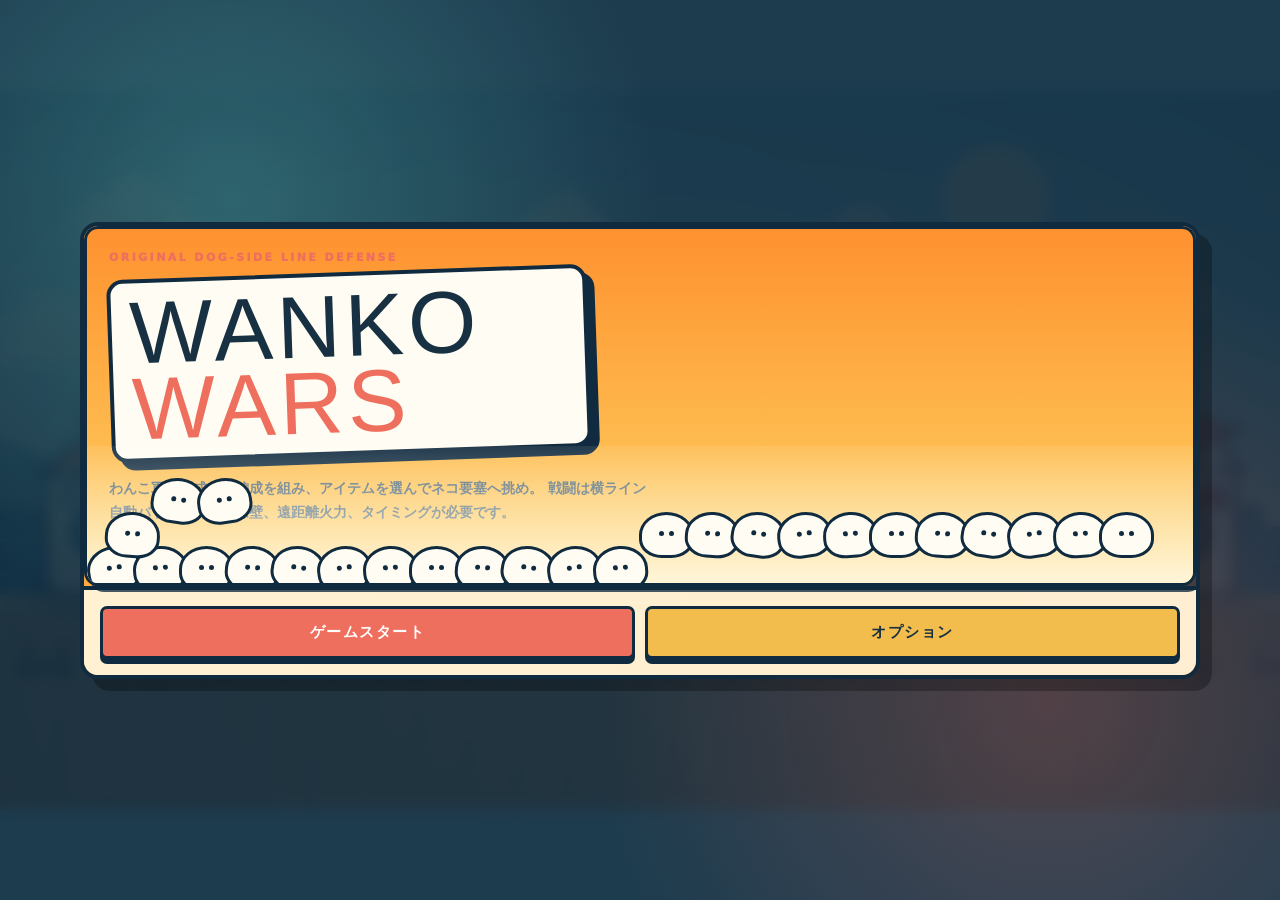
==== commit 8c19b80b: "Expand power-up and formation systems" ====
--- a/index.html
+++ b/index.html
@@ -879,6 +879,171 @@
       cursor: not-allowed;
     }
 
+    .tab-row,
+    .filter-row,
+    .deck-tabs {
+      display: flex;
+      flex-wrap: wrap;
+      gap: 8px;
+      margin: 10px 0 14px;
+    }
+
+    .tab-row button,
+    .filter-row button,
+    .deck-tabs button {
+      min-height: 34px;
+      padding: 7px 11px;
+      border: 2px solid var(--navy);
+      border-radius: 999px;
+      background: #fffdf3;
+      box-shadow: 0 3px 0 var(--navy);
+      font-size: 12px;
+      font-weight: 1000;
+    }
+
+    .tab-row button.active,
+    .filter-row button.active,
+    .deck-tabs button.active {
+      background: var(--aqua);
+    }
+
+    .power-workbench,
+    .formation-workbench {
+      display: grid;
+      grid-template-columns: minmax(280px, .9fr) minmax(0, 1.1fr);
+      gap: 14px;
+      margin-bottom: 14px;
+    }
+
+    .power-focus,
+    .formation-detail,
+    .combo-panel,
+    .facility-panel {
+      border: 3px solid var(--navy);
+      border-radius: 14px;
+      background: rgba(255, 253, 243, .96);
+      box-shadow: 5px 5px 0 rgba(16, 43, 63, .62);
+      padding: 13px;
+    }
+
+    .stat-grid {
+      display: grid;
+      grid-template-columns: repeat(2, minmax(0, 1fr));
+      gap: 7px;
+      margin: 10px 0;
+    }
+
+    .stat-pill {
+      padding: 7px;
+      border: 2px solid rgba(16, 43, 63, .35);
+      border-radius: 8px;
+      background: rgba(255, 255, 255, .66);
+      color: #506976;
+      font-size: 11px;
+      font-weight: 1000;
+    }
+
+    .unit-list {
+      display: grid;
+      max-height: 420px;
+      overflow-y: auto;
+      gap: 8px;
+      padding-right: 6px;
+    }
+
+    .unit-list-button {
+      display: grid;
+      grid-template-columns: 54px minmax(0, 1fr) auto;
+      align-items: center;
+      gap: 9px;
+      min-height: 62px;
+      padding: 7px;
+      border: 2px solid var(--navy);
+      border-radius: 10px;
+      background: #fffdf3;
+      text-align: left;
+      font-weight: 1000;
+    }
+
+    .unit-list-button.active {
+      background: #dffaf5;
+    }
+
+    .unit-list-button.locked {
+      opacity: .55;
+      filter: grayscale(.65);
+    }
+
+    .unit-list-button img {
+      width: 54px;
+      height: 46px;
+      object-fit: contain;
+    }
+
+    .deck-toolbar {
+      display: flex;
+      flex-wrap: wrap;
+      align-items: center;
+      justify-content: space-between;
+      gap: 10px;
+      margin-bottom: 10px;
+    }
+
+    .deck-slot.selected {
+      outline: 4px solid var(--coral);
+      background: #fff1b8;
+    }
+
+    .deck-slot.combo-source {
+      box-shadow: inset 0 0 0 3px #58a96f, 3px 3px 0 rgba(16, 43, 63, .52);
+    }
+
+    .combo-list {
+      display: grid;
+      gap: 7px;
+      margin-top: 8px;
+    }
+
+    .combo-item {
+      padding: 8px;
+      border: 2px solid rgba(16, 43, 63, .3);
+      border-radius: 9px;
+      background: rgba(255, 255, 255, .62);
+      font-size: 12px;
+      font-weight: 900;
+    }
+
+    .combo-item.active {
+      border-color: var(--navy);
+      background: #dffaf5;
+    }
+
+    .stage-enemies,
+    .stage-tools {
+      display: flex;
+      flex-wrap: wrap;
+      gap: 7px;
+      margin-top: 8px;
+    }
+
+    .enemy-chip {
+      display: inline-flex;
+      align-items: center;
+      gap: 6px;
+      padding: 5px 8px;
+      border: 2px solid rgba(16, 43, 63, .35);
+      border-radius: 999px;
+      background: rgba(255, 255, 255, .72);
+      font-size: 11px;
+      font-weight: 1000;
+    }
+
+    .enemy-chip img {
+      width: 28px;
+      height: 24px;
+      object-fit: contain;
+    }
+
     .deck-strip {
       display: flex;
       flex-wrap: wrap;
@@ -1120,6 +1285,15 @@
 
       .gacha-machine {
         grid-template-columns: 1fr;
+      }
+
+      .power-workbench,
+      .formation-workbench {
+        grid-template-columns: 1fr;
+      }
+
+      .unit-list {
+        max-height: 260px;
       }
 
       .home-hero {
@@ -1429,8 +1603,10 @@
         </div>
         <div class="resource-strip">
           <div class="resource-pill">XP <span id="xpValue">0</span></div>
+          <div class="resource-pill">NP <span id="npValue">0</span></div>
           <div class="resource-pill">ほね缶 <span id="boneCanValue">0</span></div>
           <div class="resource-pill">チケット <span id="ticketValue">0</span></div>
+          <div class="resource-pill">犬目 <span id="catseyeValue">0</span></div>
           <div class="resource-pill">統率力 <span id="energyValue">0</span></div>
         </div>
       </div>
@@ -1476,14 +1652,25 @@
           <section id="powerPanel" class="menu-panel-content hidden">
             <div class="eyebrow">POWER UP</div>
             <h2>パワーアップ</h2>
-            <p class="lead">XPを使ってわんこ軍の体力と攻撃力を上げます。</p>
-            <div class="card-grid" id="powerList"></div>
+            <p class="lead">XPでレベルアップ、犬目で上限解放、NPで本能強化。施設強化は戦闘中のごはん、遠吠え、拠点HPに反映されます。</p>
+            <div class="tab-row" id="powerTabs"></div>
+            <div class="power-workbench">
+              <div class="power-focus" id="powerFocus"></div>
+              <div>
+                <div class="unit-list" id="powerUnitList"></div>
+              </div>
+            </div>
+            <div class="facility-panel">
+              <div class="stage-name">施設パワーアップ</div>
+              <p class="item-meta">働き犬、財布、研究力、会計、勉強力、統率力、遠吠え、犬小屋を強化します。</p>
+              <div class="card-grid" id="facilityList"></div>
+            </div>
           </section>
 
           <section id="gachaPanel" class="menu-panel-content hidden">
             <div class="eyebrow">GACHA</div>
             <h2>わんこガチャ</h2>
-            <p class="lead">チケットまたはほね缶で新しいわんこを仲間にできます。被ったキャラはXPに変換されます。</p>
+            <p class="lead">チケットまたはほね缶で新しいわんこを仲間にできます。被ったキャラはプラス値が上がり、NPも少し獲得します。</p>
             <div class="gacha-machine">
               <div class="gacha-box">
                 <div>
@@ -1515,7 +1702,20 @@
             <div class="eyebrow">FORMATION</div>
             <h2>キャラクター編成</h2>
             <p class="lead">戦闘に出すわんこを選びます。最低3体、最大10体まで。戦闘中は回転ボタンで表5体と裏5体を切り替えます。</p>
+            <div class="deck-toolbar">
+              <div class="deck-tabs" id="formationDeckTabs"></div>
+              <div class="item-meta">上段5枠はわんコンボ判定対象。スロットを選んでからキャラを入れると位置を指定できます。</div>
+            </div>
             <div class="deck-strip formation-deck" id="deckList"></div>
+            <div class="formation-workbench">
+              <div class="formation-detail" id="formationDetail"></div>
+              <div class="combo-panel">
+                <div class="stage-name">わんコンボ</div>
+                <p class="item-meta">表の5枠に指定キャラが入ると戦闘開始時や能力に補正が入ります。</p>
+                <div class="combo-list" id="comboList"></div>
+              </div>
+            </div>
+            <div class="filter-row" id="formationFilters"></div>
             <div class="card-grid" id="formationList"></div>
           </section>
 
@@ -1596,13 +1796,23 @@
       resultHomeButton: document.getElementById("resultHomeButton"),
       baseScreen: document.getElementById("baseScreen"),
       xpValue: document.getElementById("xpValue"),
+      npValue: document.getElementById("npValue"),
       boneCanValue: document.getElementById("boneCanValue"),
       ticketValue: document.getElementById("ticketValue"),
+      catseyeValue: document.getElementById("catseyeValue"),
       energyValue: document.getElementById("energyValue"),
       stageList: document.getElementById("stageList"),
       powerList: document.getElementById("powerList"),
+      powerTabs: document.getElementById("powerTabs"),
+      powerFocus: document.getElementById("powerFocus"),
+      powerUnitList: document.getElementById("powerUnitList"),
+      facilityList: document.getElementById("facilityList"),
       formationList: document.getElementById("formationList"),
       deckList: document.getElementById("deckList"),
+      formationDeckTabs: document.getElementById("formationDeckTabs"),
+      formationDetail: document.getElementById("formationDetail"),
+      formationFilters: document.getElementById("formationFilters"),
+      comboList: document.getElementById("comboList"),
       homeDeck: document.getElementById("homeDeck"),
       gachaResults: document.getElementById("gachaResults"),
       gachaInfoButton: document.getElementById("gachaInfoButton"),
@@ -1883,6 +2093,82 @@
       ["rocketwan", 1.5], ["kingwan", 1.5], ["goldwan", 1.2]
     ];
 
+    const powerCategories = ["基本", "レア", "激レア", "超激レア"];
+    const formationDeckNames = ["汎用編成", "赤い敵対策", "長射程対策"];
+    const formationFilters = [
+      { id: "owned", label: "所持" },
+      { id: "all", label: "全て" },
+      { id: "基本", label: "基本" },
+      { id: "レア", label: "レア" },
+      { id: "激レア", label: "激レア" },
+      { id: "超激レア", label: "超激レア" },
+      { id: "wall", label: "壁" },
+      { id: "ranged", label: "遠距離" },
+      { id: "tank", label: "高体力" }
+    ];
+
+    const facilityDefinitions = [
+      { id: "workerEfficiency", name: "働き犬仕事効率", max: 10, baseCost: 180, description: "戦闘中のごはん増加速度が上がる。" },
+      { id: "wallet", name: "わんこ財布", max: 10, baseCost: 210, description: "戦闘中に持てるごはん上限が上がる。" },
+      { id: "research", name: "研究力", max: 10, baseCost: 240, description: "味方の再生産時間を短縮する。" },
+      { id: "accounting", name: "会計力", max: 10, baseCost: 220, description: "敵撃破時に得るごはんが増える。" },
+      { id: "study", name: "勉強力", max: 10, baseCost: 260, description: "ステージ勝利時のXPが増える。" },
+      { id: "energy", name: "統率力", max: 10, baseCost: 260, description: "統率力の最大値と回復上限が上がる。" },
+      { id: "cannonPower", name: "遠吠え威力", max: 10, baseCost: 230, description: "遠吠えのダメージと押し戻しが強くなる。" },
+      { id: "cannonCharge", name: "遠吠えチャージ", max: 10, baseCost: 230, description: "遠吠えゲージが溜まりやすくなる。" },
+      { id: "cannonRange", name: "遠吠え射程", max: 10, baseCost: 210, description: "遠吠えで届く範囲が広がる。" },
+      { id: "baseHealth", name: "犬小屋体力", max: 10, baseCost: 250, description: "わんこハウスの最大HPが上がる。" }
+    ];
+
+    const comboDefinitions = [
+      {
+        id: "walkies",
+        name: "朝の散歩",
+        unitIds: ["wanko", "mamewanko"],
+        description: "戦闘開始時のごはん +150",
+        effects: { initialMoney: 150 }
+      },
+      {
+        id: "guardShift",
+        name: "番犬シフト",
+        unitIds: ["wanko", "kabawan", "guardwan"],
+        description: "犬小屋体力 +600",
+        effects: { baseHp: 600 }
+      },
+      {
+        id: "researchHowl",
+        name: "遠吠え研究会",
+        unitIds: ["nyoro", "policewanko", "dragonwan"],
+        description: "再生産 -8% / 遠吠え初期 +15%",
+        effects: { research: 0.08, cannonStart: 0.15 }
+      },
+      {
+        id: "powerPack",
+        name: "力自慢の群れ",
+        unitIds: ["goriwan", "sumowan", "kingwan"],
+        description: "味方攻撃力 +8%",
+        effects: { attack: 0.08 }
+      },
+      {
+        id: "redNose",
+        name: "赤鼻突撃隊",
+        unitIds: ["akabuhi", "chefwan", "samuraiwan"],
+        description: "味方体力 +6% / 移動速度 +4%",
+        effects: { hp: 0.06, speed: 0.04 }
+      }
+    ];
+
+    const formNameOverrides = {
+      wanko: ["わんこ", "わんこビルダー", "わんこモヒカン"],
+      nyoro: ["にょろ犬", "にょろロング", "ムキにょろ犬"],
+      theguy: ["例の犬", "勇者犬", "暗黒犬"],
+      wanic: ["ワニワン", "ワニワンダッシュ", "ワニワンライオン"],
+      goriwan: ["ゴリワン", "ゴリワン兄貴", "剛腕ゴリワン"],
+      kabawan: ["カバワン", "カバワン城壁", "ゴムカバワン"],
+      akabuhi: ["赤ブヒ", "赤ブヒ隊長", "赤ブヒ島"],
+      paondog: ["パオーン犬", "パオーン砲犬", "キングパオーン犬"]
+    };
+
     const spriteImages = Object.fromEntries(Object.entries(spritePaths).map(([id, path]) => {
       const image = new Image();
       image.src = path;
@@ -1895,15 +2181,27 @@
     const BATTLE_ROW_SIZE = 5;
 
     function createDefaultSave() {
+      const starterDeck = starterUnitIds.slice(0, DECK_LIMIT);
       return {
         xp: 1200,
+        np: 0,
         boneCans: 360,
         tickets: 3,
         energy: 60,
+        catseyes: { "基本": 3, "レア": 2, "激レア": 1, "超激レア": 1 },
         unitLevels: Object.fromEntries(allyTypes.map(type => [type.id, 1])),
+        plusLevels: Object.fromEntries(allyTypes.map(type => [type.id, 0])),
+        unlockedForms: Object.fromEntries(allyTypes.map(type => [type.id, 1])),
+        unitForms: Object.fromEntries(allyTypes.map(type => [type.id, 1])),
+        catseyeCaps: Object.fromEntries(allyTypes.map(type => [type.id, 0])),
+        talents: Object.fromEntries(allyTypes.map(type => [type.id, { attack: 0, hp: 0, speed: 0 }])),
+        facilities: Object.fromEntries(facilityDefinitions.map(facility => [facility.id, 1])),
         ownedUnits: Object.fromEntries(allyTypes.map(type => [type.id, starterUnitIds.includes(type.id)])),
-        deck: starterUnitIds.slice(),
+        decks: formationDeckNames.map((_, index) => index === 0 ? starterDeck.slice() : starterDeck.slice(0, 5)),
+        currentDeckIndex: 0,
+        deck: starterDeck.slice(),
         clearedStages: {},
+        clearDecks: {},
         items: Object.fromEntries(itemDefinitions.map(item => [item.id, item.id === "boneBoost" ? 1 : 0])),
         equippedItems: Object.fromEntries(itemDefinitions.map(item => [item.id, false])),
         options: { se: true, autoSpeed: false }
@@ -1919,12 +2217,23 @@
           ...fallback,
           ...loaded,
           unitLevels: { ...fallback.unitLevels, ...(loaded.unitLevels || {}) },
+          plusLevels: { ...fallback.plusLevels, ...(loaded.plusLevels || {}) },
+          unlockedForms: { ...fallback.unlockedForms, ...(loaded.unlockedForms || {}) },
+          unitForms: { ...fallback.unitForms, ...(loaded.unitForms || {}) },
+          catseyeCaps: { ...fallback.catseyeCaps, ...(loaded.catseyeCaps || {}) },
+          talents: mergeTalentData(fallback.talents, loaded.talents || {}),
+          facilities: { ...fallback.facilities, ...(loaded.facilities || {}) },
           ownedUnits: { ...fallback.ownedUnits, ...(loaded.ownedUnits || {}) },
+          catseyes: { ...fallback.catseyes, ...(loaded.catseyes || {}) },
           items: { ...fallback.items, ...(loaded.items || {}) },
           equippedItems: { ...fallback.equippedItems, ...(loaded.equippedItems || {}) },
           clearedStages: { ...fallback.clearedStages, ...(loaded.clearedStages || {}) },
+          clearDecks: { ...fallback.clearDecks, ...(loaded.clearDecks || {}) },
           options: { ...fallback.options, ...(loaded.options || {}) },
+          np: Number.isFinite(loaded.np) ? loaded.np : fallback.np,
           tickets: Number.isFinite(loaded.tickets) ? loaded.tickets : fallback.tickets,
+          currentDeckIndex: Number.isInteger(loaded.currentDeckIndex) ? Math.max(0, Math.min(formationDeckNames.length - 1, loaded.currentDeckIndex)) : fallback.currentDeckIndex,
+          decks: normalizeLoadedDecks(loaded, fallback),
           deck: Array.isArray(loaded.deck) && loaded.deck.length ? loaded.deck.filter(id => allyTypes.some(type => type.id === id)).slice(0, DECK_LIMIT) : fallback.deck
         };
       } catch (_) {
@@ -1932,14 +2241,38 @@
       }
     }
 
+    function mergeTalentData(fallbackTalents, loadedTalents) {
+      const merged = {};
+      for (const type of allyTypes) {
+        merged[type.id] = { ...fallbackTalents[type.id], ...(loadedTalents[type.id] || {}) };
+      }
+      return merged;
+    }
+
+    function normalizeLoadedDecks(loaded, fallback) {
+      const sourceDecks = Array.isArray(loaded.decks) ? loaded.decks : null;
+      return formationDeckNames.map((_, index) => {
+        const source = sourceDecks?.[index] || (index === 0 ? loaded.deck : null) || fallback.decks[index];
+        return Array.isArray(source)
+          ? source.filter(id => id === null || allyTypes.some(type => type.id === id)).slice(0, DECK_LIMIT)
+          : fallback.decks[index].slice();
+      });
+    }
+
     function saveGame() {
+      saveData.energy = Math.min(getMaxEnergy(), Math.max(0, saveData.energy || 0));
       localStorage.setItem(SAVE_KEY, JSON.stringify(saveData));
       renderResourceStrip();
     }
 
     let saveData = loadSave();
+    let selectedPowerCategory = "基本";
+    let selectedPowerUnitId = starterUnitIds[0];
+    let selectedFormationSlot = 0;
+    let formationFilter = "owned";
     let currentStage = stageDefinitions[0];
     let activeBattleItems = {};
+    let battleComboEffects = {};
 
     const units = [];
     const particles = [];
@@ -1976,37 +2309,179 @@
     let stats = { deployed: 0, defeated: 0 };
     let battleDeckPage = 0;
 
+    function getTypeById(typeId) {
+      return allyTypes.find(type => type.id === typeId) || null;
+    }
+
+    function normalizeRuntimeSave() {
+      saveData.currentDeckIndex = Math.max(0, Math.min(formationDeckNames.length - 1, saveData.currentDeckIndex || 0));
+      saveData.decks = formationDeckNames.map((_, index) => normalizeDeckSlots(saveData.decks?.[index] || (index === 0 ? saveData.deck : [])));
+      syncActiveDeck(false);
+      const maxEnergy = getMaxEnergy();
+      saveData.energy = Math.min(maxEnergy, Math.max(0, saveData.energy || 0));
+      for (const type of allyTypes) {
+        if (saveData.unitLevels[type.id] >= 3) saveData.unlockedForms[type.id] = Math.max(saveData.unlockedForms[type.id] || 1, 2);
+        saveData.unitForms[type.id] = Math.min(saveData.unitForms[type.id] || 1, getUnlockedFormCount(type.id));
+      }
+    }
+
+    function normalizeDeckSlots(deck) {
+      const seen = new Set();
+      const normalized = [];
+      for (const id of Array.isArray(deck) ? deck : []) {
+        if (id === null || id === undefined || id === "") {
+          normalized.push(null);
+        } else if (!seen.has(id) && getTypeById(id) && saveData.ownedUnits[id]) {
+          normalized.push(id);
+          seen.add(id);
+        }
+        if (normalized.length >= DECK_LIMIT) break;
+      }
+      while (normalized.length < DECK_LIMIT) normalized.push(null);
+
+      const ownedCount = normalized.filter(Boolean).length;
+      if (ownedCount < 3) {
+        for (const type of allyTypes) {
+          if (!saveData.ownedUnits[type.id] || seen.has(type.id)) continue;
+          const emptyIndex = normalized.indexOf(null);
+          if (emptyIndex < 0) break;
+          normalized[emptyIndex] = type.id;
+          seen.add(type.id);
+          if (normalized.filter(Boolean).length >= 3) break;
+        }
+      }
+      return normalized;
+    }
+
+    function syncActiveDeck(shouldSave = true) {
+      saveData.currentDeckIndex = Math.max(0, Math.min(formationDeckNames.length - 1, saveData.currentDeckIndex || 0));
+      saveData.decks[saveData.currentDeckIndex] = normalizeDeckSlots(saveData.decks[saveData.currentDeckIndex]);
+      saveData.deck = saveData.decks[saveData.currentDeckIndex].slice();
+      if (selectedFormationSlot >= DECK_LIMIT) selectedFormationSlot = 0;
+      if (shouldSave) saveGame();
+    }
+
+    function getDeckSlots() {
+      syncActiveDeck(false);
+      return saveData.deck.slice();
+    }
+
     function getDeckTypes() {
-      const deck = saveData.deck.filter(id => allyTypes.some(type => type.id === id) && saveData.ownedUnits[id]);
-      if (deck.length < 3) {
-        saveData.deck = allyTypes.filter(type => saveData.ownedUnits[type.id]).slice(0, 3).map(type => type.id);
-        saveGame();
-      }
-      saveData.deck = deck.length >= 3 ? deck.slice(0, DECK_LIMIT) : saveData.deck;
-      return saveData.deck.map(id => allyTypes.find(type => type.id === id)).filter(Boolean);
+      return getDeckSlots().map(id => id ? getTypeById(id) : null).filter(Boolean);
     }
 
     function getBattleDeckTypes() {
+      const deck = getDeckSlots();
       const start = battleDeckPage * BATTLE_ROW_SIZE;
-      return getDeckTypes().slice(start, start + BATTLE_ROW_SIZE);
+      return deck.slice(start, start + BATTLE_ROW_SIZE).map(id => id ? getTypeById(id) : null);
+    }
+
+    function getFirstRowIds() {
+      return getDeckSlots().slice(0, BATTLE_ROW_SIZE).filter(Boolean);
+    }
+
+    function getActiveCombos() {
+      const firstRow = new Set(getFirstRowIds());
+      return comboDefinitions.filter(combo => combo.unitIds.every(id => firstRow.has(id)));
+    }
+
+    function getComboEffects() {
+      const effects = {
+        initialMoney: 0,
+        baseHp: 0,
+        attack: 0,
+        hp: 0,
+        speed: 0,
+        research: 0,
+        cannonStart: 0
+      };
+      for (const combo of getActiveCombos()) {
+        for (const [key, value] of Object.entries(combo.effects)) {
+          effects[key] = (effects[key] || 0) + value;
+        }
+      }
+      return effects;
+    }
+
+    function getFacilityLevel(facilityId) {
+      return Math.max(1, saveData.facilities?.[facilityId] || 1);
+    }
+
+    function getMaxEnergy() {
+      return 60 + (getFacilityLevel("energy") - 1) * 5;
+    }
+
+    function getBaseWalletMax() {
+      return 1200 + (getFacilityLevel("wallet") - 1) * 180;
+    }
+
+    function getWalletStep() {
+      return 400 + (getFacilityLevel("wallet") - 1) * 28;
+    }
+
+    function getUnitMaxLevel(typeId) {
+      return MAX_UNIT_LEVEL + Math.max(0, saveData.catseyeCaps?.[typeId] || 0);
+    }
+
+    function getUnlockedFormCount(typeId) {
+      return Math.max(1, Math.min(3, saveData.unlockedForms?.[typeId] || 1));
+    }
+
+    function getCurrentForm(typeId) {
+      const unlocked = getUnlockedFormCount(typeId);
+      return Math.max(1, Math.min(unlocked, saveData.unitForms?.[typeId] || 1));
+    }
+
+    function getFormNames(type) {
+      return formNameOverrides[type.id] || [type.name, `${type.name}改`, `覚醒${type.name}`];
+    }
+
+    function getDisplayName(typeId) {
+      const type = getTypeById(typeId);
+      if (!type) return "";
+      return getFormNames(type)[getCurrentForm(typeId) - 1] || type.name;
+    }
+
+    function getTalentLevels(typeId) {
+      return saveData.talents?.[typeId] || { attack: 0, hp: 0, speed: 0 };
     }
 
     function getEffectiveAllyType(typeId) {
-      const baseType = allyTypes.find(type => type.id === typeId);
+      const baseType = getTypeById(typeId);
+      if (!baseType) return null;
       const level = saveData.unitLevels[typeId] || 1;
-      const statScale = 1 + (level - 1) * 0.12;
+      const plus = saveData.plusLevels?.[typeId] || 0;
+      const form = getCurrentForm(typeId);
+      const talents = getTalentLevels(typeId);
+      const combo = running ? battleComboEffects : getComboEffects();
+      const formScale = form === 3 ? 1.28 : form === 2 ? 1.12 : 1;
+      const statScale = (1 + (level - 1) * 0.12 + plus * 0.035) * formScale;
+      const hpBonus = 1 + (talents.hp || 0) * 0.04 + (combo.hp || 0);
+      const attackBonus = 1 + (talents.attack || 0) * 0.04 + (combo.attack || 0);
+      const speedBonus = 1 + (talents.speed || 0) * 0.03 + (combo.speed || 0) + (form === 3 ? 0.04 : 0);
+      const cooldownReduction = Math.min(0.36, (getFacilityLevel("research") - 1) * 0.018 + (combo.research || 0));
       return {
         ...baseType,
-        hp: Math.round(baseType.hp * statScale),
-        damage: Math.round(baseType.damage * statScale),
-        level
+        name: getDisplayName(typeId),
+        hp: Math.round(baseType.hp * statScale * hpBonus),
+        damage: Math.round(baseType.damage * statScale * attackBonus),
+        speed: Math.round(baseType.speed * speedBonus),
+        range: Math.round(baseType.range * (form === 3 && baseType.role === "ranged" ? 1.06 : 1)),
+        cooldown: Math.max(0.5, baseType.cooldown * (1 - cooldownReduction) * (form === 3 ? 0.96 : 1)),
+        level,
+        plus,
+        form
       };
     }
 
     function getUpgradePrice(typeId) {
+      const type = getTypeById(typeId);
       const level = saveData.unitLevels[typeId] || 1;
-      return 160 + level * 120 + Math.floor(level * level * 18);
-    }
+      const rarityScale = { "基本": 1, "レア": 1.25, "激レア": 1.65, "超激レア": 2.15 }[type?.rarity] || 1;
+      return Math.floor((160 + level * 120 + level * level * 18) * rarityScale);
+    }
+
+    normalizeRuntimeSave();
 
     function setScreen(target) {
       [ui.startScreen, ui.baseScreen, ui.resultScreen].forEach(screen => screen.classList.add("hidden"));
@@ -2047,62 +2522,207 @@
 
     function renderResourceStrip() {
       ui.xpValue.textContent = Math.floor(saveData.xp).toLocaleString("ja-JP");
+      ui.npValue.textContent = Math.floor(saveData.np || 0).toLocaleString("ja-JP");
       ui.boneCanValue.textContent = Math.floor(saveData.boneCans).toLocaleString("ja-JP");
       ui.ticketValue.textContent = Math.floor(saveData.tickets).toLocaleString("ja-JP");
-      ui.energyValue.textContent = `${saveData.energy}/60`;
+      ui.catseyeValue.textContent = Object.values(saveData.catseyes || {}).reduce((sum, count) => sum + count, 0);
+      ui.energyValue.textContent = `${saveData.energy}/${getMaxEnergy()}`;
     }
 
     function renderHomeDeck() {
       ui.homeDeck.innerHTML = "";
-      getDeckTypes().forEach(type => {
+      getDeckSlots().forEach((typeId, index) => {
+        const type = typeId ? getTypeById(typeId) : null;
         const slot = document.createElement("div");
-        slot.className = "deck-slot";
-        slot.textContent = `${type.icon} ${type.name}`;
+        slot.className = `deck-slot${type ? "" : " empty"}${index < BATTLE_ROW_SIZE ? " combo-source" : ""}`;
+        slot.innerHTML = type ? `
+          <span class="deck-slot-number">${index + 1}</span>
+          <img src="${spritePaths[type.id]}" alt="${type.name}">
+          <div class="unit-cost">${type.cost}</div>
+        ` : `
+          <span class="deck-slot-number">${index + 1}</span>
+          空き
+        `;
         ui.homeDeck.appendChild(slot);
       });
     }
 
     function renderStageList() {
       ui.stageList.innerHTML = "";
+      const activeComboNames = getActiveCombos().map(combo => combo.name);
       stageDefinitions.forEach(stage => {
         const cleared = Boolean(saveData.clearedStages[stage.id]);
+        const clearDeckAvailable = Array.isArray(saveData.clearDecks?.[stage.id]);
+        const enemyIds = [...new Set(stage.schedule.map(event => event.type))].slice(0, 6);
         const card = document.createElement("div");
         card.className = `stage-card${cleared ? " cleared" : ""}`;
         card.innerHTML = `
           <div class="stage-meta">${stage.area}${cleared ? " / CLEAR" : ""}</div>
           <div class="stage-name">${stage.name}</div>
           <p class="stage-meta">${stage.description}</p>
+          <div class="stage-enemies">
+            ${enemyIds.map(id => {
+              const enemy = enemyTypes[id];
+              return enemy ? `<span class="enemy-chip"><img src="${spritePaths[id]}" alt="">${enemy.name}</span>` : "";
+            }).join("")}
+          </div>
           <div class="stage-meta">統率力 ${stage.energy} / 敵拠点HP ${stage.enemyBaseHp.toLocaleString("ja-JP")}</div>
           <div class="stage-meta">報酬 XP ${stage.rewardXp} / ほね缶 ${stage.rewardBones}</div>
-          <button class="small-action" data-stage="${stage.id}" ${saveData.energy < stage.energy ? "disabled" : ""}>出陣する</button>
+          <div class="stage-meta">使用デッキ: ${formationDeckNames[saveData.currentDeckIndex] || "編成"} / コンボ: ${activeComboNames.length ? activeComboNames.join("、") : "なし"}</div>
+          <div class="stage-tools">
+            <button class="small-action" data-stage="${stage.id}" ${saveData.energy < stage.energy ? "disabled" : ""}>出陣する</button>
+            <button class="small-action" data-copy-clear-deck="${stage.id}" ${clearDeckAvailable ? "" : "disabled"}>前回クリア編成をコピー</button>
+          </div>
         `;
         ui.stageList.appendChild(card);
       });
       ui.stageList.querySelectorAll("[data-stage]").forEach(button => {
         button.addEventListener("click", () => startStage(button.dataset.stage));
       });
+      ui.stageList.querySelectorAll("[data-copy-clear-deck]").forEach(button => {
+        button.addEventListener("click", () => copyClearDeck(button.dataset.copyClearDeck));
+      });
     }
 
     function renderPowerList() {
-      ui.powerList.innerHTML = "";
-      allyTypes.forEach(type => {
+      if (!ui.powerTabs || !ui.powerFocus || !ui.powerUnitList || !ui.facilityList) return;
+      if (!powerCategories.includes(selectedPowerCategory)) selectedPowerCategory = powerCategories[0];
+      const categoryUnits = allyTypes.filter(type => type.rarity === selectedPowerCategory);
+      if (!categoryUnits.some(type => type.id === selectedPowerUnitId)) {
+        selectedPowerUnitId = categoryUnits[0]?.id || allyTypes[0].id;
+      }
+
+      ui.powerTabs.innerHTML = "";
+      powerCategories.forEach(category => {
+        const button = document.createElement("button");
+        button.className = selectedPowerCategory === category ? "active" : "";
+        button.textContent = category;
+        button.addEventListener("click", () => {
+          selectedPowerCategory = category;
+          const ownedInCategory = allyTypes.find(type => type.rarity === category && saveData.ownedUnits[type.id]);
+          selectedPowerUnitId = ownedInCategory?.id || allyTypes.find(type => type.rarity === category)?.id || selectedPowerUnitId;
+          renderPowerList();
+        });
+        ui.powerTabs.appendChild(button);
+      });
+
+      ui.powerUnitList.innerHTML = "";
+      categoryUnits.forEach(type => {
         const owned = Boolean(saveData.ownedUnits[type.id]);
         const level = saveData.unitLevels[type.id] || 1;
-        const price = getUpgradePrice(type.id);
-        const maxed = level >= MAX_UNIT_LEVEL;
+        const plus = saveData.plusLevels[type.id] || 0;
+        const button = document.createElement("button");
+        button.className = `unit-list-button${selectedPowerUnitId === type.id ? " active" : ""}${owned ? "" : " locked"}`;
+        button.innerHTML = `
+          <img src="${spritePaths[type.id]}" alt="">
+          <span>
+            <strong>${getDisplayName(type.id)}</strong>
+            <small>${owned ? `Lv.${level}+${plus} / ${describeRole(type.role)}` : "未所持 / ガチャで解放"}</small>
+          </span>
+        `;
+        button.addEventListener("click", () => {
+          selectedPowerUnitId = type.id;
+          renderPowerList();
+        });
+        ui.powerUnitList.appendChild(button);
+      });
+
+      renderPowerFocus();
+      renderFacilityList();
+    }
+
+    function renderPowerFocus() {
+      const type = getTypeById(selectedPowerUnitId) || allyTypes[0];
+      const owned = Boolean(saveData.ownedUnits[type.id]);
+      const level = saveData.unitLevels[type.id] || 1;
+      const plus = saveData.plusLevels[type.id] || 0;
+      const maxLevel = getUnitMaxLevel(type.id);
+      const price = getUpgradePrice(type.id);
+      const effective = owned ? getEffectiveAllyType(type.id) : type;
+      const form = getCurrentForm(type.id);
+      const unlockedForms = getUnlockedFormCount(type.id);
+      const catseyes = saveData.catseyes[type.rarity] || 0;
+      const maxed = level >= maxLevel;
+      const thirdFormPrice = getEvolutionPrice(type.id);
+      const talentLevels = getTalentLevels(type.id);
+
+      ui.powerFocus.innerHTML = `
+        <div class="unit-card-name">${getDisplayName(type.id)}<span class="rarity-badge rarity-${type.rarity}">${type.rarity}</span></div>
+        <div class="sprite-preview"><img src="${spritePaths[type.id]}" alt="${type.name}"></div>
+        <div class="stat-grid">
+          <div class="stat-pill">Lv.<strong>${level}+${plus}</strong></div>
+          <div class="stat-pill">形態<strong>${form}/${unlockedForms}</strong></div>
+          <div class="stat-pill">HP<strong>${owned ? effective.hp.toLocaleString("ja-JP") : "--"}</strong></div>
+          <div class="stat-pill">攻撃<strong>${owned ? effective.damage.toLocaleString("ja-JP") : "--"}</strong></div>
+          <div class="stat-pill">射程<strong>${type.range}</strong></div>
+          <div class="stat-pill">コスト<strong>${type.cost}</strong></div>
+        </div>
+        <p class="item-meta">${owned ? `${describeRole(type.role)}。レベル上限 ${maxLevel}、犬目 ${type.rarity}: ${catseyes}個。` : "未所持です。ガチャで入手すると強化できます。"}</p>
+        <button class="small-action" data-upgrade="${type.id}" ${!owned || maxed || saveData.xp < price ? "disabled" : ""}>${!owned ? "未所持" : maxed ? "現在の上限" : `XP ${price.toLocaleString("ja-JP")}で強化`}</button>
+        <button class="small-action" data-catseye="${type.id}" ${!owned || !maxed || catseyes <= 0 || (saveData.catseyeCaps[type.id] || 0) >= 5 ? "disabled" : ""}>犬目で上限 +1</button>
+        <button class="small-action" data-evolve="${type.id}" ${!canUnlockThirdForm(type.id) || saveData.xp < thirdFormPrice ? "disabled" : ""}>第3形態解放 XP ${thirdFormPrice.toLocaleString("ja-JP")}</button>
+        <div class="filter-row">
+          ${getFormNames(type).map((name, index) => {
+            const formNumber = index + 1;
+            const disabled = !owned || formNumber > unlockedForms;
+            return `<button data-switch-form="${type.id}:${formNumber}" class="${formNumber === form ? "active" : ""}" ${disabled ? "disabled" : ""}>${name}</button>`;
+          }).join("")}
+        </div>
+        <div class="facility-panel" style="margin-top:12px;">
+          <div class="stage-name">本能</div>
+          <p class="item-meta">NPを使って長所を伸ばします。各本能は最大Lv5です。</p>
+          <div class="stat-grid">
+            <div class="stat-pill">攻撃<strong>Lv.${talentLevels.attack || 0}</strong></div>
+            <div class="stat-pill">体力<strong>Lv.${talentLevels.hp || 0}</strong></div>
+            <div class="stat-pill">速度<strong>Lv.${talentLevels.speed || 0}</strong></div>
+          </div>
+          <button class="small-action" data-talent="${type.id}:attack" ${!owned || !canUpgradeTalent(type.id, "attack") ? "disabled" : ""}>攻撃本能 NP ${getTalentCost(type.id, "attack")}</button>
+          <button class="small-action" data-talent="${type.id}:hp" ${!owned || !canUpgradeTalent(type.id, "hp") ? "disabled" : ""}>体力本能 NP ${getTalentCost(type.id, "hp")}</button>
+          <button class="small-action" data-talent="${type.id}:speed" ${!owned || !canUpgradeTalent(type.id, "speed") ? "disabled" : ""}>速度本能 NP ${getTalentCost(type.id, "speed")}</button>
+        </div>
+      `;
+
+      ui.powerFocus.querySelectorAll("[data-upgrade]").forEach(button => {
+        button.addEventListener("click", () => upgradeUnit(button.dataset.upgrade));
+      });
+      ui.powerFocus.querySelectorAll("[data-catseye]").forEach(button => {
+        button.addEventListener("click", () => useCatseye(button.dataset.catseye));
+      });
+      ui.powerFocus.querySelectorAll("[data-evolve]").forEach(button => {
+        button.addEventListener("click", () => unlockThirdForm(button.dataset.evolve));
+      });
+      ui.powerFocus.querySelectorAll("[data-switch-form]").forEach(button => {
+        button.addEventListener("click", () => {
+          const [typeId, formValue] = button.dataset.switchForm.split(":");
+          switchUnitForm(typeId, Number(formValue));
+        });
+      });
+      ui.powerFocus.querySelectorAll("[data-talent]").forEach(button => {
+        button.addEventListener("click", () => {
+          const [typeId, talentId] = button.dataset.talent.split(":");
+          upgradeTalent(typeId, talentId);
+        });
+      });
+    }
+
+    function renderFacilityList() {
+      ui.facilityList.innerHTML = "";
+      facilityDefinitions.forEach(facility => {
+        const level = getFacilityLevel(facility.id);
+        const cost = getFacilityCost(facility.id);
+        const maxed = level >= facility.max;
         const card = document.createElement("div");
-        card.className = `unit-card${owned ? "" : " locked"}`;
+        card.className = "item-card";
         card.innerHTML = `
-          <div class="unit-card-name">${type.icon} ${type.name}<span class="rarity-badge rarity-${type.rarity}">${type.rarity}</span></div>
-          <div class="unit-meta">${owned ? `Lv.${level}` : "未所持"} / 役割: ${describeRole(type.role)}</div>
-          <div class="sprite-preview"><img src="${spritePaths[type.id]}" alt="${type.name}"></div>
-          <div class="unit-meta">次の強化: 体力・攻撃力 +12%</div>
-          <button class="small-action" data-upgrade="${type.id}" ${!owned || maxed || saveData.xp < price ? "disabled" : ""}>${!owned ? "ガチャで解放" : maxed ? "最大Lv" : `XP ${price}で強化`}</button>
+          <div class="item-name">${facility.name}</div>
+          <p class="item-meta">${facility.description}</p>
+          <div class="item-meta">Lv.${level}/${facility.max} / 次: XP ${cost.toLocaleString("ja-JP")}</div>
+          <button class="small-action" data-facility="${facility.id}" ${maxed || saveData.xp < cost ? "disabled" : ""}>${maxed ? "最大Lv" : "強化する"}</button>
         `;
-        ui.powerList.appendChild(card);
+        ui.facilityList.appendChild(card);
       });
-      ui.powerList.querySelectorAll("[data-upgrade]").forEach(button => {
-        button.addEventListener("click", () => upgradeUnit(button.dataset.upgrade));
+      ui.facilityList.querySelectorAll("[data-facility]").forEach(button => {
+        button.addEventListener("click", () => upgradeFacility(button.dataset.facility));
       });
     }
 
@@ -2114,7 +2734,7 @@
         <div class="unit-card-name">${type.icon} ${type.name}</div>
         <div><span class="rarity-badge rarity-${type.rarity}">${type.rarity}</span></div>
         <div class="sprite-preview"><img src="${spritePaths[type.id]}" alt="${type.name}"></div>
-        <div class="item-meta">${result.preview ? `Cost ${type.cost} / ${describeRole(type.role)}` : result.isNew ? "NEW! 編成可能になりました" : `被り: XP +${result.duplicateXp}`}</div>
+        <div class="item-meta">${result.preview ? `Cost ${type.cost} / ${describeRole(type.role)}` : result.isNew ? "NEW! 編成可能になりました" : `被り: +値上昇 / NP +${result.duplicateNp}`}</div>
       `;
       return card;
     }
@@ -2162,14 +2782,17 @@
       for (let i = 0; i < count; i++) {
         const type = rollGachaUnit();
         const alreadyOwned = Boolean(saveData.ownedUnits[type.id]);
-        const duplicateXp = getDuplicateXp(type);
+        const duplicateNp = getDuplicateNp(type);
         if (alreadyOwned) {
-          saveData.xp += duplicateXp;
+          saveData.plusLevels[type.id] = (saveData.plusLevels[type.id] || 0) + 1;
+          saveData.np = (saveData.np || 0) + duplicateNp;
         } else {
           saveData.ownedUnits[type.id] = true;
           saveData.unitLevels[type.id] ||= 1;
+          saveData.unlockedForms[type.id] ||= 1;
+          saveData.unitForms[type.id] ||= 1;
         }
-        results.push({ type, isNew: !alreadyOwned, duplicateXp });
+        results.push({ type, isNew: !alreadyOwned, duplicateNp });
       }
       saveGame();
       renderGachaPanel(results);
@@ -2190,51 +2813,169 @@
       return allyTypes.find(type => type.id === gachaPool[gachaPool.length - 1][0]);
     }
 
-    function getDuplicateXp(type) {
+    function getDuplicateNp(type) {
       return {
-        "基本": 80,
-        "レア": 180,
-        "激レア": 420,
-        "超激レア": 1200
-      }[type.rarity] || 100;
+        "基本": 1,
+        "レア": 2,
+        "激レア": 5,
+        "超激レア": 15
+      }[type.rarity] || 1;
     }
 
     function renderFormationList() {
+      syncActiveDeck(false);
+      if (!ui.formationDeckTabs || !ui.formationDetail || !ui.formationFilters || !ui.comboList) return;
+
+      ui.formationDeckTabs.innerHTML = "";
+      formationDeckNames.forEach((name, index) => {
+        const button = document.createElement("button");
+        button.className = saveData.currentDeckIndex === index ? "active" : "";
+        button.textContent = name;
+        button.addEventListener("click", () => {
+          saveData.currentDeckIndex = index;
+          selectedFormationSlot = 0;
+          syncActiveDeck();
+          renderFormationList();
+          renderHomeDeck();
+          renderStageList();
+          buildUnitButtons();
+        });
+        ui.formationDeckTabs.appendChild(button);
+      });
+
       ui.deckList.innerHTML = "";
-      const deckTypes = getDeckTypes();
+      const deckSlots = getDeckSlots();
       for (let slotIndex = 0; slotIndex < DECK_LIMIT; slotIndex++) {
-        const type = deckTypes[slotIndex];
+        const typeId = deckSlots[slotIndex];
+        const type = typeId ? getTypeById(typeId) : null;
         const slot = document.createElement("div");
-        slot.className = `deck-slot${type ? "" : " empty"}`;
+        slot.className = `deck-slot${type ? "" : " empty"}${selectedFormationSlot === slotIndex ? " selected" : ""}${slotIndex < BATTLE_ROW_SIZE ? " combo-source" : ""}`;
         slot.innerHTML = type ? `
           <span class="deck-slot-number">${slotIndex + 1}</span>
           <img src="${spritePaths[type.id]}" alt="${type.name}">
-          <div>${type.name}</div>
+          <div>${getDisplayName(type.id)}</div>
           <div class="unit-cost">${type.cost}</div>
         ` : `
           <span class="deck-slot-number">${slotIndex + 1}</span>
           空き
         `;
+        slot.addEventListener("click", () => {
+          selectedFormationSlot = slotIndex;
+          renderFormationList();
+        });
         ui.deckList.appendChild(slot);
       }
 
+      renderFormationDetail(deckSlots[selectedFormationSlot]);
+      renderComboList();
+
+      ui.formationFilters.innerHTML = "";
+      formationFilters.forEach(filter => {
+        const button = document.createElement("button");
+        button.className = formationFilter === filter.id ? "active" : "";
+        button.textContent = filter.label;
+        button.addEventListener("click", () => {
+          formationFilter = filter.id;
+          renderFormationList();
+        });
+        ui.formationFilters.appendChild(button);
+      });
+
       ui.formationList.innerHTML = "";
-      allyTypes.forEach(type => {
+      allyTypes.filter(isVisibleInFormationFilter).forEach(type => {
         const owned = Boolean(saveData.ownedUnits[type.id]);
-        const inDeck = saveData.deck.includes(type.id);
-        const fullDeck = saveData.deck.length >= DECK_LIMIT;
+        const inDeck = deckSlots.includes(type.id);
+        const selectedThisType = deckSlots[selectedFormationSlot] === type.id;
+        const effective = owned ? getEffectiveAllyType(type.id) : type;
         const card = document.createElement("div");
         card.className = `unit-card${inDeck ? " in-deck" : ""}${owned ? "" : " locked"}`;
         card.innerHTML = `
-          <div class="unit-card-name">${type.icon} ${type.name}<span class="rarity-badge rarity-${type.rarity}">${type.rarity}</span></div>
-          <div class="unit-meta">${owned ? `Lv.${saveData.unitLevels[type.id] || 1}` : "未所持"} / Cost ${type.cost}</div>
+          <div class="unit-card-name">${getDisplayName(type.id)}<span class="rarity-badge rarity-${type.rarity}">${type.rarity}</span></div>
+          <div class="unit-meta">${owned ? `Lv.${saveData.unitLevels[type.id] || 1}+${saveData.plusLevels[type.id] || 0}` : "未所持"} / Cost ${type.cost}</div>
           <div class="sprite-preview"><img src="${spritePaths[type.id]}" alt="${type.name}"></div>
-          <button class="small-action" data-deck-toggle="${type.id}" ${owned ? "" : "disabled"}>${owned ? (inDeck ? "編成から外す" : fullDeck ? "10枠目と入替" : "編成に入れる") : "ガチャで解放"}</button>
+          <div class="unit-meta">${owned ? `HP ${effective.hp} / 攻撃 ${effective.damage}` : describeRole(type.role)}</div>
+          <button class="small-action" data-deck-toggle="${type.id}" ${owned ? "" : "disabled"}>${owned ? (selectedThisType ? "この枠から外す" : "選択枠に入れる") : "ガチャで解放"}</button>
         `;
         ui.formationList.appendChild(card);
       });
       ui.formationList.querySelectorAll("[data-deck-toggle]").forEach(button => {
         button.addEventListener("click", () => toggleDeckUnit(button.dataset.deckToggle));
+      });
+    }
+
+    function isVisibleInFormationFilter(type) {
+      if (formationFilter === "all") return true;
+      if (formationFilter === "owned") return Boolean(saveData.ownedUnits[type.id]);
+      if (powerCategories.includes(formationFilter)) return type.rarity === formationFilter;
+      return type.role === formationFilter;
+    }
+
+    function renderFormationDetail(typeId) {
+      const type = typeId ? getTypeById(typeId) : null;
+      if (!type) {
+        ui.formationDetail.innerHTML = `
+          <div class="stage-name">スロット ${selectedFormationSlot + 1}</div>
+          <p class="item-meta">空き枠です。下のキャラ一覧から入れるわんこを選んでください。</p>
+          <button class="small-action" data-remove-slot="${selectedFormationSlot}" disabled>空き枠</button>
+        `;
+        return;
+      }
+
+      const effective = getEffectiveAllyType(type.id);
+      const level = saveData.unitLevels[type.id] || 1;
+      const plus = saveData.plusLevels[type.id] || 0;
+      ui.formationDetail.innerHTML = `
+        <div class="unit-card-name">スロット ${selectedFormationSlot + 1}: ${getDisplayName(type.id)}<span class="rarity-badge rarity-${type.rarity}">${type.rarity}</span></div>
+        <div class="sprite-preview"><img src="${spritePaths[type.id]}" alt="${type.name}"></div>
+        <div class="stat-grid">
+          <div class="stat-pill">Lv.<strong>${level}+${plus}</strong></div>
+          <div class="stat-pill">役割<strong>${describeRole(type.role)}</strong></div>
+          <div class="stat-pill">HP<strong>${effective.hp}</strong></div>
+          <div class="stat-pill">攻撃<strong>${effective.damage}</strong></div>
+          <div class="stat-pill">射程<strong>${effective.range}</strong></div>
+          <div class="stat-pill">再生産<strong>${effective.cooldown.toFixed(1)}秒</strong></div>
+        </div>
+        <div class="filter-row">
+          ${getFormNames(type).map((name, index) => {
+            const formNumber = index + 1;
+            const disabled = formNumber > getUnlockedFormCount(type.id);
+            return `<button data-switch-form="${type.id}:${formNumber}" class="${formNumber === getCurrentForm(type.id) ? "active" : ""}" ${disabled ? "disabled" : ""}>${name}</button>`;
+          }).join("")}
+        </div>
+        <button class="small-action" data-remove-slot="${selectedFormationSlot}">この枠から外す</button>
+        <button class="small-action" data-open-power="${type.id}">強化画面で見る</button>
+      `;
+      ui.formationDetail.querySelectorAll("[data-switch-form]").forEach(button => {
+        button.addEventListener("click", () => {
+          const [unitId, formValue] = button.dataset.switchForm.split(":");
+          switchUnitForm(unitId, Number(formValue));
+        });
+      });
+      ui.formationDetail.querySelector("[data-remove-slot]")?.addEventListener("click", event => {
+        removeDeckSlot(Number(event.currentTarget.dataset.removeSlot));
+      });
+      ui.formationDetail.querySelector("[data-open-power]")?.addEventListener("click", event => {
+        const typeIdToOpen = event.currentTarget.dataset.openPower;
+        const unit = getTypeById(typeIdToOpen);
+        selectedPowerCategory = unit.rarity;
+        selectedPowerUnitId = typeIdToOpen;
+        switchMenuPanel("powerPanel");
+        renderAllMenus();
+      });
+    }
+
+    function renderComboList() {
+      const activeCombos = new Set(getActiveCombos().map(combo => combo.id));
+      ui.comboList.innerHTML = "";
+      comboDefinitions.forEach(combo => {
+        const item = document.createElement("div");
+        item.className = `combo-item${activeCombos.has(combo.id) ? " active" : ""}`;
+        item.innerHTML = `
+          <strong>${combo.name}</strong>
+          <span>${combo.description}</span>
+          <small>${combo.unitIds.map(id => getDisplayName(id)).join(" + ")}</small>
+        `;
+        ui.comboList.appendChild(item);
       });
     }
 
@@ -2290,6 +3031,11 @@
       });
       document.getElementById("resetSave").addEventListener("click", () => {
         saveData = createDefaultSave();
+        selectedPowerCategory = "基本";
+        selectedPowerUnitId = starterUnitIds[0];
+        selectedFormationSlot = 0;
+        formationFilter = "owned";
+        normalizeRuntimeSave();
         saveGame();
         renderAllMenus();
       });
@@ -2315,32 +3061,166 @@
     function upgradeUnit(typeId) {
       if (!saveData.ownedUnits[typeId]) return;
       const level = saveData.unitLevels[typeId] || 1;
-      if (level >= MAX_UNIT_LEVEL) return;
+      if (level >= getUnitMaxLevel(typeId)) return;
       const price = getUpgradePrice(typeId);
       if (saveData.xp < price) return;
       saveData.xp -= price;
       saveData.unitLevels[typeId] = level + 1;
+      if (saveData.unitLevels[typeId] >= 3) saveData.unlockedForms[typeId] = Math.max(saveData.unlockedForms[typeId] || 1, 2);
       saveGame();
       renderPowerList();
       renderFormationList();
       renderHomeDeck();
+      renderStageList();
     }
 
     function toggleDeckUnit(typeId) {
       if (!saveData.ownedUnits[typeId]) return;
-      const index = saveData.deck.indexOf(typeId);
-      if (index >= 0) {
-        if (saveData.deck.length <= 3) return;
-        saveData.deck.splice(index, 1);
-      } else if (saveData.deck.length < DECK_LIMIT) {
-        saveData.deck.push(typeId);
-      } else {
-        saveData.deck[saveData.deck.length - 1] = typeId;
-      }
+      const slots = getDeckSlots();
+      if (slots[selectedFormationSlot] === typeId) removeDeckSlot(selectedFormationSlot);
+      else assignDeckUnit(typeId, selectedFormationSlot);
+    }
+
+    function assignDeckUnit(typeId, slotIndex = selectedFormationSlot) {
+      if (!saveData.ownedUnits[typeId]) return;
+      const slots = getDeckSlots();
+      slots.forEach((id, index) => {
+        if (id === typeId) slots[index] = null;
+      });
+      slots[Math.max(0, Math.min(DECK_LIMIT - 1, slotIndex))] = typeId;
+      saveData.decks[saveData.currentDeckIndex] = slots;
+      syncActiveDeck(false);
       saveGame();
       renderFormationList();
       renderHomeDeck();
+      renderStageList();
       buildUnitButtons();
+      refreshUI();
+    }
+
+    function removeDeckSlot(slotIndex) {
+      const slots = getDeckSlots();
+      if (!slots[slotIndex]) return;
+      if (slots.filter(Boolean).length <= 3) {
+        showMessage("最低3体は編成してください", "#ef6f5e");
+        return;
+      }
+      slots[slotIndex] = null;
+      saveData.decks[saveData.currentDeckIndex] = slots;
+      syncActiveDeck(false);
+      saveGame();
+      renderFormationList();
+      renderHomeDeck();
+      renderStageList();
+      buildUnitButtons();
+      refreshUI();
+    }
+
+    function copyClearDeck(stageId) {
+      const deck = saveData.clearDecks?.[stageId];
+      if (!Array.isArray(deck)) return;
+      saveData.decks[saveData.currentDeckIndex] = normalizeDeckSlots(deck);
+      syncActiveDeck(false);
+      saveGame();
+      renderFormationList();
+      renderHomeDeck();
+      renderStageList();
+      buildUnitButtons();
+    }
+
+    function getEvolutionPrice(typeId) {
+      const type = getTypeById(typeId);
+      const rarityScale = { "基本": 1, "レア": 1.35, "激レア": 1.9, "超激レア": 2.7 }[type?.rarity] || 1;
+      return Math.floor(900 * rarityScale + (saveData.plusLevels[typeId] || 0) * 90);
+    }
+
+    function canUnlockThirdForm(typeId) {
+      return Boolean(saveData.ownedUnits[typeId])
+        && getUnlockedFormCount(typeId) < 3
+        && (saveData.unitLevels[typeId] || 1) >= 6;
+    }
+
+    function unlockThirdForm(typeId) {
+      if (!canUnlockThirdForm(typeId)) return;
+      const price = getEvolutionPrice(typeId);
+      if (saveData.xp < price) return;
+      saveData.xp -= price;
+      saveData.unlockedForms[typeId] = 3;
+      saveData.unitForms[typeId] = 3;
+      saveGame();
+      renderPowerList();
+      renderFormationList();
+      renderHomeDeck();
+      buildUnitButtons();
+    }
+
+    function switchUnitForm(typeId, formNumber) {
+      if (!saveData.ownedUnits[typeId] || formNumber > getUnlockedFormCount(typeId)) return;
+      saveData.unitForms[typeId] = Math.max(1, Math.min(3, formNumber));
+      saveGame();
+      renderPowerList();
+      renderFormationList();
+      renderHomeDeck();
+      buildUnitButtons();
+      refreshUI();
+    }
+
+    function useCatseye(typeId) {
+      const type = getTypeById(typeId);
+      if (!type || !saveData.ownedUnits[typeId]) return;
+      const catseyes = saveData.catseyes[type.rarity] || 0;
+      if ((saveData.unitLevels[typeId] || 1) < getUnitMaxLevel(typeId) || catseyes <= 0) return;
+      if ((saveData.catseyeCaps[typeId] || 0) >= 5) return;
+      saveData.catseyes[type.rarity] = catseyes - 1;
+      saveData.catseyeCaps[typeId] = (saveData.catseyeCaps[typeId] || 0) + 1;
+      saveGame();
+      renderPowerList();
+      renderFormationList();
+    }
+
+    function getTalentCost(typeId, talentId) {
+      const type = getTypeById(typeId);
+      const level = getTalentLevels(typeId)[talentId] || 0;
+      const rarityScale = { "基本": 1, "レア": 1.25, "激レア": 1.6, "超激レア": 2.2 }[type?.rarity] || 1;
+      return Math.floor((3 + level * 2) * rarityScale);
+    }
+
+    function canUpgradeTalent(typeId, talentId) {
+      return Boolean(saveData.ownedUnits[typeId])
+        && (getTalentLevels(typeId)[talentId] || 0) < 5
+        && (saveData.np || 0) >= getTalentCost(typeId, talentId);
+    }
+
+    function upgradeTalent(typeId, talentId) {
+      if (!canUpgradeTalent(typeId, talentId)) return;
+      const cost = getTalentCost(typeId, talentId);
+      saveData.np -= cost;
+      saveData.talents[typeId] = { ...getTalentLevels(typeId), [talentId]: (getTalentLevels(typeId)[talentId] || 0) + 1 };
+      saveGame();
+      renderPowerList();
+      renderFormationList();
+      renderHomeDeck();
+    }
+
+    function getFacilityCost(facilityId) {
+      const facility = facilityDefinitions.find(entry => entry.id === facilityId);
+      const level = getFacilityLevel(facilityId);
+      return Math.floor((facility?.baseCost || 200) + level * 140 + level * level * 36);
+    }
+
+    function upgradeFacility(facilityId) {
+      const facility = facilityDefinitions.find(entry => entry.id === facilityId);
+      if (!facility) return;
+      const level = getFacilityLevel(facilityId);
+      if (level >= facility.max) return;
+      const cost = getFacilityCost(facilityId);
+      if (saveData.xp < cost) return;
+      saveData.xp -= cost;
+      saveData.facilities[facilityId] = level + 1;
+      if (facilityId === "energy") saveData.energy = Math.min(getMaxEnergy(), saveData.energy + 5);
+      saveGame();
+      renderPowerList();
+      renderStageList();
       refreshUI();
     }
 
@@ -2395,7 +3275,7 @@
     function updateDeckSwitchButton() {
       const showingBack = battleDeckPage === 1;
       ui.deckSwitchLabel.textContent = showingBack ? "裏 6-10" : "表 1-5";
-      ui.deckSwitchButton.disabled = getDeckTypes().length <= BATTLE_ROW_SIZE || !running || paused;
+      ui.deckSwitchButton.disabled = !getDeckSlots().slice(BATTLE_ROW_SIZE).some(Boolean) || !running || paused;
     }
 
     function switchBattleDeck() {
@@ -2408,19 +3288,19 @@
 
     function buildUnitButtons() {
       ui.unitBar.innerHTML = "";
-      const deck = getDeckTypes();
-      if (battleDeckPage * BATTLE_ROW_SIZE >= deck.length) battleDeckPage = 0;
+      if (battleDeckPage === 1 && !getDeckSlots().slice(BATTLE_ROW_SIZE).some(Boolean)) battleDeckPage = 0;
       const pageUnits = getBattleDeckTypes();
       for (let index = 0; index < BATTLE_ROW_SIZE; index++) {
         const type = pageUnits[index];
         const button = document.createElement("button");
         button.className = "unit-button";
         if (type) {
+          const effective = getEffectiveAllyType(type.id);
           button.dataset.unit = type.id;
           button.innerHTML = `
             <span class="unit-key">${index + 1}</span>
             <img class="unit-sprite" src="${spritePaths[type.id]}" alt="">
-            <span class="unit-cost">${type.cost}</span>
+            <span class="unit-cost">${effective.cost}</span>
             <span class="cooldown"></span>
           `;
           button.addEventListener("click", () => deploy(type.id));
@@ -2458,17 +3338,21 @@
       floatingTexts.length = 0;
       spawnQueue.length = 0;
       Object.keys(cooldowns).forEach(key => delete cooldowns[key]);
-      base.player.maxHp = 5000 + (activeBattleItems.guardCharm ? 1000 : 0);
+      battleComboEffects = getComboEffects();
+      base.player.maxHp = 5000
+        + (activeBattleItems.guardCharm ? 1000 : 0)
+        + (getFacilityLevel("baseHealth") - 1) * 250
+        + (battleComboEffects.baseHp || 0);
       base.enemy.maxHp = currentStage.enemyBaseHp;
       base.player.hp = base.player.maxHp;
       base.enemy.hp = base.enemy.maxHp;
       base.player.flash = 0;
       base.enemy.flash = 0;
       elapsed = 0;
-      money = 180 + (activeBattleItems.boneBoost ? 400 : 0);
-      moneyMax = 1200;
+      money = 180 + (activeBattleItems.boneBoost ? 400 : 0) + (battleComboEffects.initialMoney || 0);
+      moneyMax = getBaseWalletMax();
       incomeLevel = 1;
-      cannonCharge = activeBattleItems.howlCharge ? 0.75 : 0;
+      cannonCharge = Math.min(1, (activeBattleItems.howlCharge ? 0.75 : 0) + (battleComboEffects.cannonStart || 0));
       scheduleIndex = 0;
       nextAmbientSpawn = 73;
       ambientSpawnsRemaining = 6;
@@ -2508,8 +3392,7 @@
 
     function deploy(typeId) {
       if (!running || paused || ended) return;
-      const baseType = getDeckTypes().find(item => item.id === typeId);
-      const type = baseType ? getEffectiveAllyType(typeId) : null;
+      const type = getDeckSlots().includes(typeId) ? getEffectiveAllyType(typeId) : null;
       if (!type || (cooldowns[type.id] || 0) > 0) return;
       if (units.filter(unit => unit.team === "ally").length >= UNIT_LIMIT) {
         showMessage("これ以上は同時に出撃できません", "#ef6f5e");
@@ -2574,7 +3457,7 @@
       }
       money -= cost;
       incomeLevel++;
-      moneyMax = 1200 + (incomeLevel - 1) * 400;
+      moneyMax = getBaseWalletMax() + (incomeLevel - 1) * getWalletStep();
       showMessage(`ごはんレベル ${incomeLevel}：ほねの増加速度と上限が上昇`, "#58a96f");
       tone(520, 0.1, "sine", 0.035);
       setTimeout(() => tone(690, 0.12, "sine", 0.03), 75);
@@ -2582,7 +3465,8 @@
     }
 
     function getUpgradeCost() {
-      return 300 + (incomeLevel - 1) * 240;
+      const efficiencyDiscount = Math.min(0.18, (getFacilityLevel("workerEfficiency") - 1) * 0.015);
+      return Math.floor((300 + (incomeLevel - 1) * 240) * (1 - efficiencyDiscount));
     }
 
     function fireCannon() {
@@ -2602,10 +3486,12 @@
     }
 
     function resolveCannonImpact() {
-      const targets = units.filter(unit => unit.team === "enemy" && !unit.dead);
+      const reach = PLAYER_BASE_X + 900 + (getFacilityLevel("cannonRange") - 1) * 65;
+      const powerScale = 1 + (getFacilityLevel("cannonPower") - 1) * 0.08;
+      const targets = units.filter(unit => unit.team === "enemy" && !unit.dead && unit.x <= reach);
       for (const target of targets) {
-        damageUnit(target, target.type.role === "boss" ? 450 : 550, null, true);
-        target.knockback += target.type.role === "boss" ? 75 : 145;
+        damageUnit(target, (target.type.role === "boss" ? 450 : 550) * powerScale, null, true);
+        target.knockback += (target.type.role === "boss" ? 75 : 145) * powerScale;
       }
       burst(1180, WORLD.groundY - 30, "#f3bd4d", 45, 230);
       cameraShake = 20;
@@ -2614,8 +3500,10 @@
 
     function update(dt) {
       elapsed += dt;
-      money = Math.min(moneyMax, money + (31 + incomeLevel * 13) * dt);
-      cannonCharge = Math.min(1, cannonCharge + dt / 20);
+      const workerScale = 1 + (getFacilityLevel("workerEfficiency") - 1) * 0.08;
+      const cannonScale = 1 + (getFacilityLevel("cannonCharge") - 1) * 0.07;
+      money = Math.min(moneyMax, money + (31 + incomeLevel * 13) * workerScale * dt);
+      cannonCharge = Math.min(1, cannonCharge + dt / (20 / cannonScale));
       base.player.flash = Math.max(0, base.player.flash - dt * 4);
       base.enemy.flash = Math.max(0, base.enemy.flash - dt * 4);
       cameraShake *= Math.pow(0.025, dt);
@@ -2796,7 +3684,8 @@
         target.dead = true;
         burst(target.x, WORLD.groundY - target.type.size, target.type.color, 16, 150);
         if (target.team === "enemy") {
-          money = Math.min(moneyMax, money + target.type.reward);
+          const accountingScale = 1 + (getFacilityLevel("accounting") - 1) * 0.08;
+          money = Math.min(moneyMax, money + Math.floor(target.type.reward * accountingScale));
           stats.defeated++;
           if (target.type.role === "boss") {
             showMessage("巨神にゃん撃破！ ネコ要塞へ反撃だ！", "#58a96f");
@@ -2906,16 +3795,18 @@
       let rewardText = "";
       if (victory) {
         const firstClear = !saveData.clearedStages[currentStage.id];
-        const xpReward = currentStage.rewardXp + stats.defeated * 6 + (firstClear ? 180 : 0);
+        const studyScale = 1 + (getFacilityLevel("study") - 1) * 0.08;
+        const xpReward = Math.floor((currentStage.rewardXp + stats.defeated * 6 + (firstClear ? 180 : 0)) * studyScale);
         const boneReward = currentStage.rewardBones + (firstClear ? 30 : 0);
         saveData.xp += xpReward;
         saveData.boneCans += boneReward;
         saveData.clearedStages[currentStage.id] = true;
-        saveData.energy = Math.min(60, saveData.energy + 4);
+        saveData.clearDecks[currentStage.id] = getDeckSlots();
+        saveData.energy = Math.min(getMaxEnergy(), saveData.energy + 4);
         saveGame();
         rewardText = ` 報酬: XP ${xpReward.toLocaleString("ja-JP")} / ほね缶 ${boneReward}`;
       } else {
-        saveData.energy = Math.min(60, saveData.energy + 2);
+        saveData.energy = Math.min(getMaxEnergy(), saveData.energy + 2);
         saveGame();
       }
       ui.resultEyebrow.textContent = victory ? "WANKO HOUSE SAFE" : "WANKO HOUSE LOST";
@@ -2996,7 +3887,7 @@
       updateDeckSwitchButton();
 
       document.querySelectorAll(".unit-button").forEach(button => {
-        const type = allyTypes.find(item => item.id === button.dataset.unit);
+        const type = button.dataset.unit ? getEffectiveAllyType(button.dataset.unit) : null;
         if (!type) return;
         const remaining = cooldowns[type.id] || 0;
         button.disabled = money < type.cost || remaining > 0 || paused || !running;
@@ -3677,8 +4568,9 @@
     addEventListener("keydown", event => {
       if (event.repeat) return;
       const deck = getBattleDeckTypes();
-      if (running && event.key >= "1" && event.key <= String(deck.length)) {
-        deploy(deck[Number(event.key) - 1].id);
+      if (running && event.key >= "1" && event.key <= String(BATTLE_ROW_SIZE)) {
+        const type = deck[Number(event.key) - 1];
+        if (type) deploy(type.id);
       } else if (event.code === "Space") {
         event.preventDefault();
         fireCannon();
